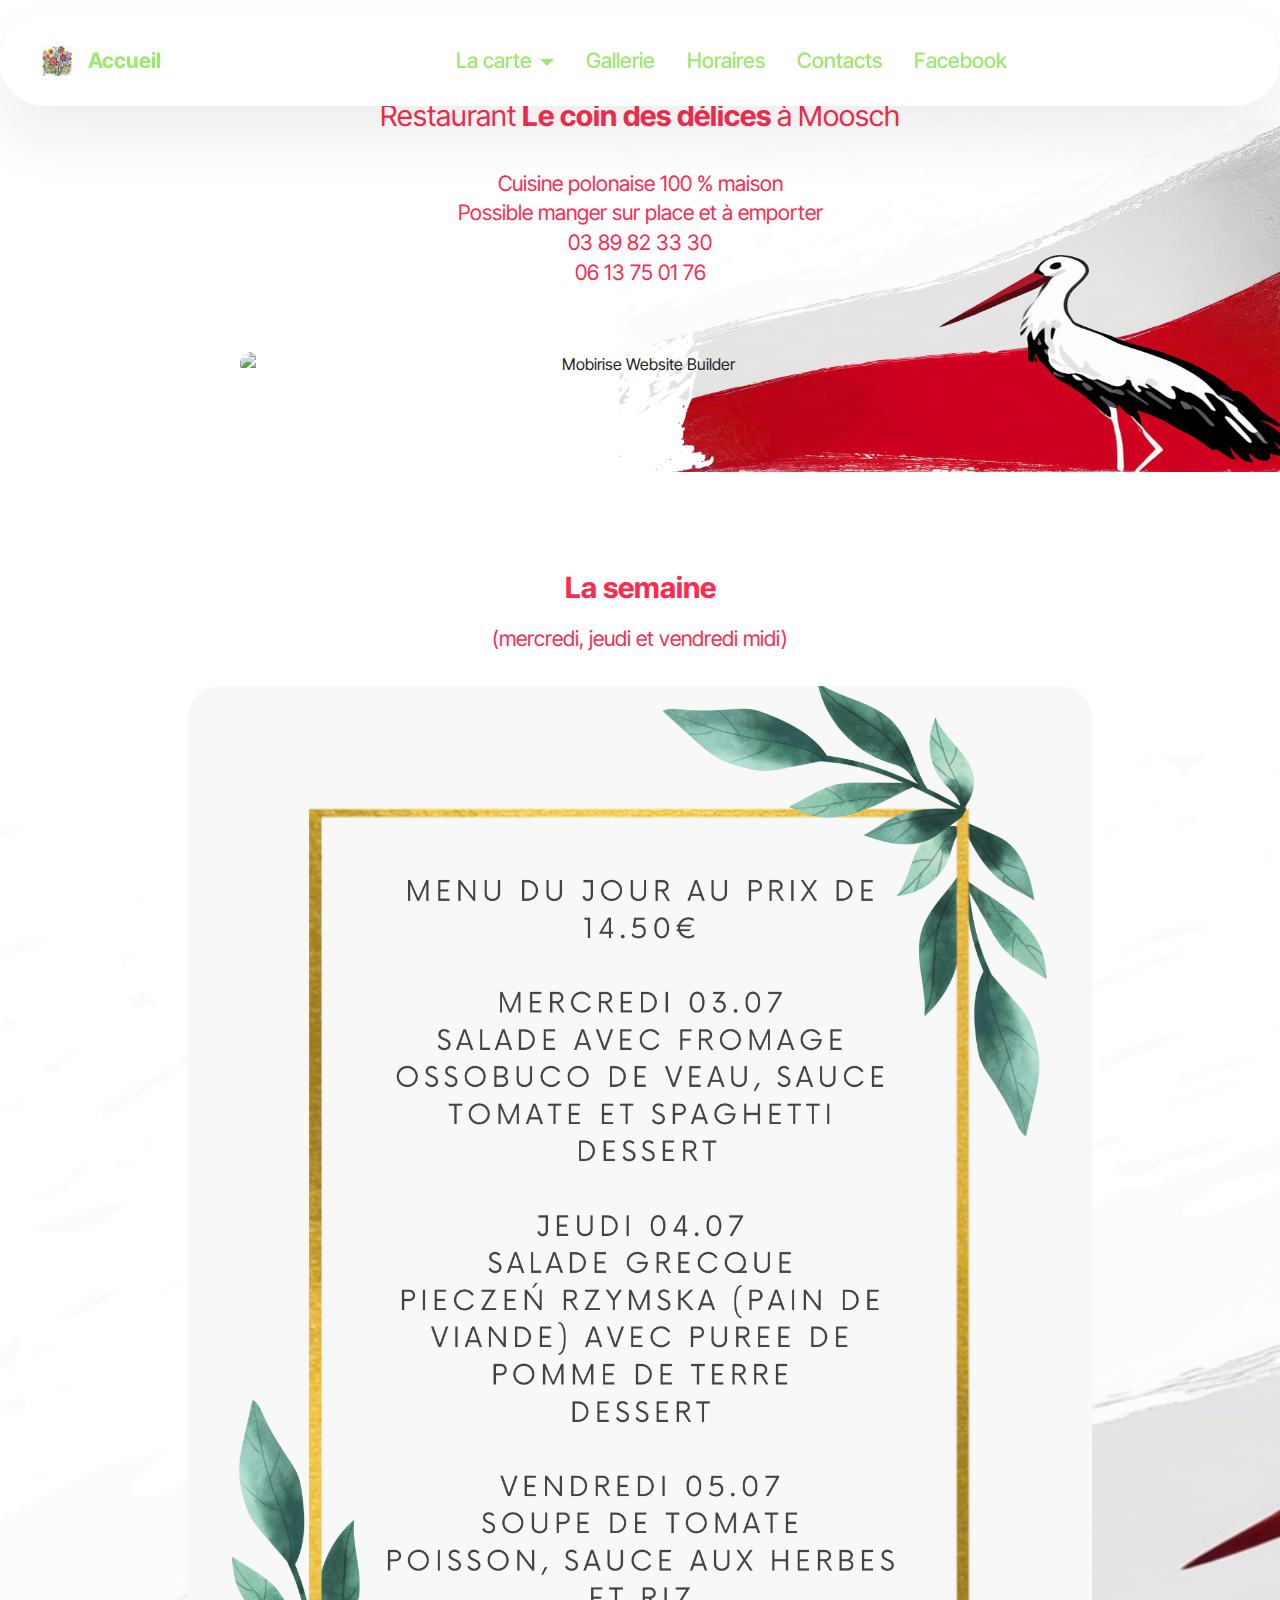
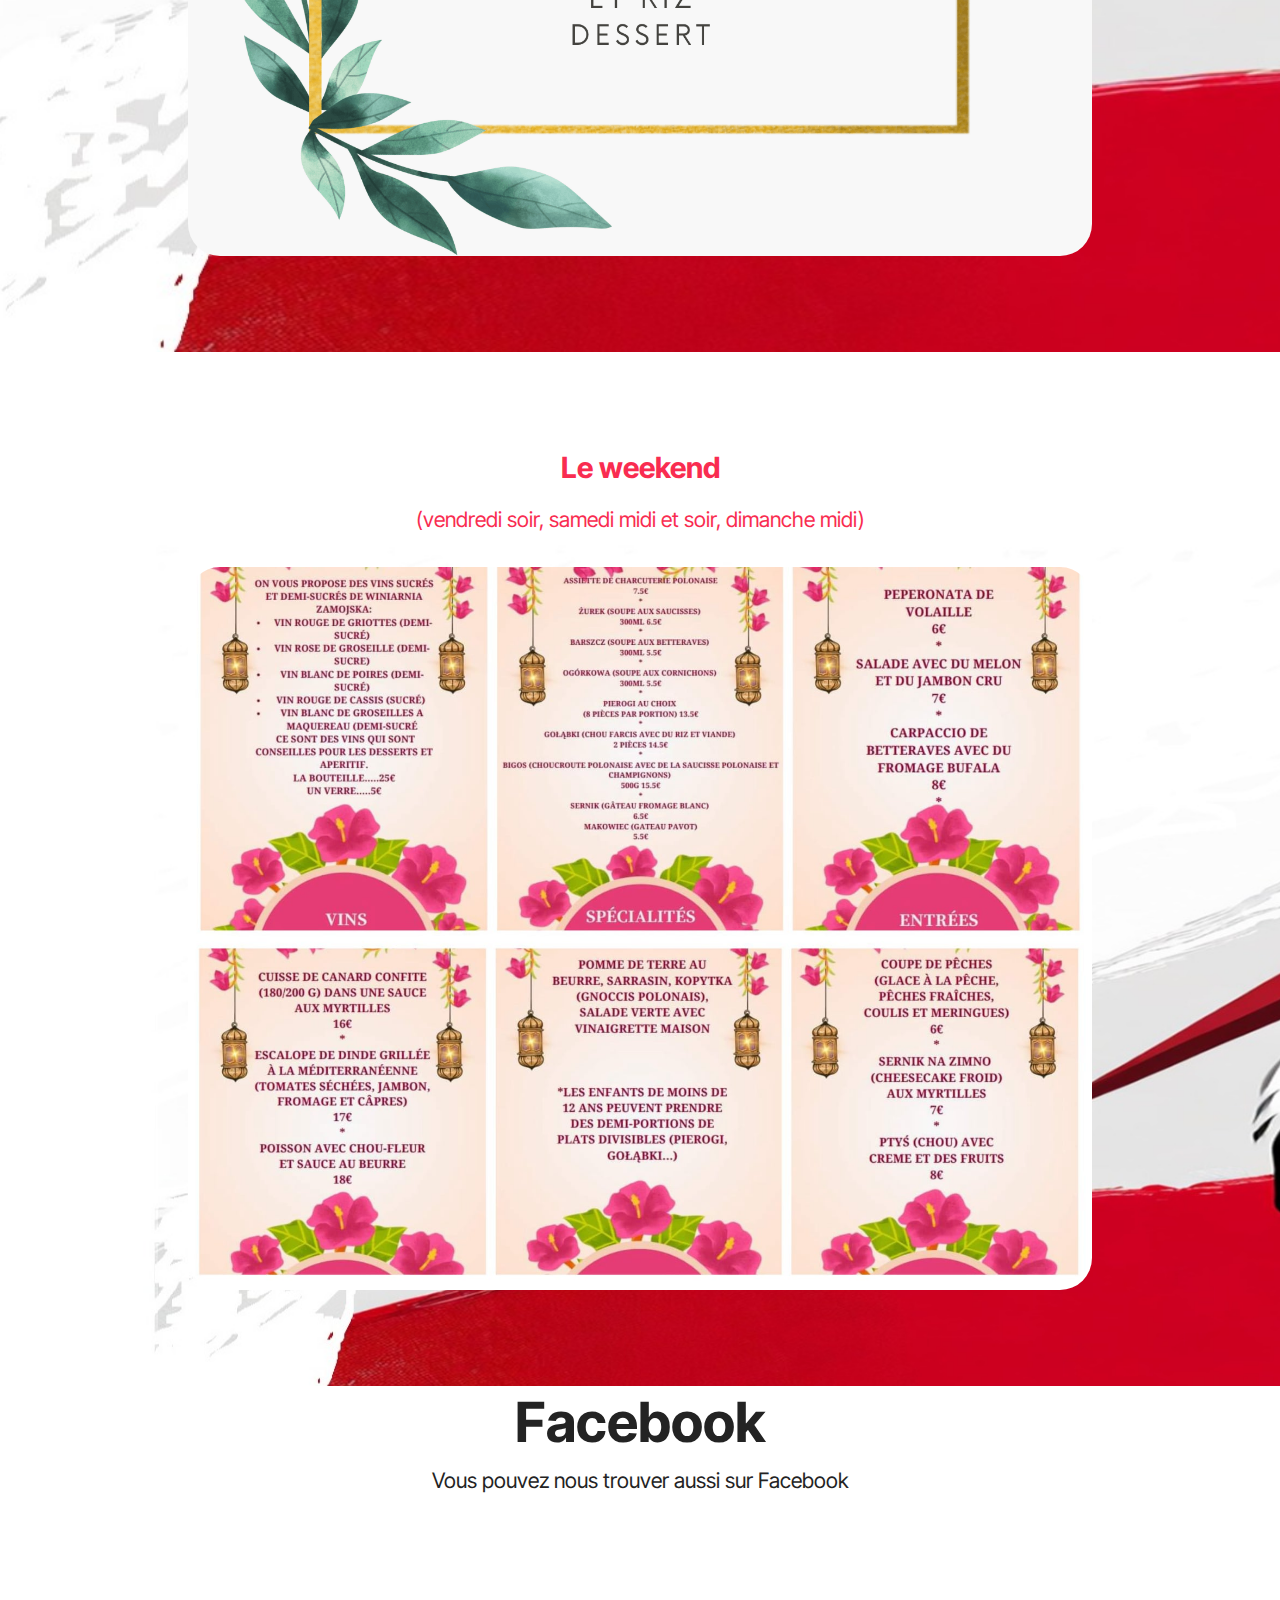
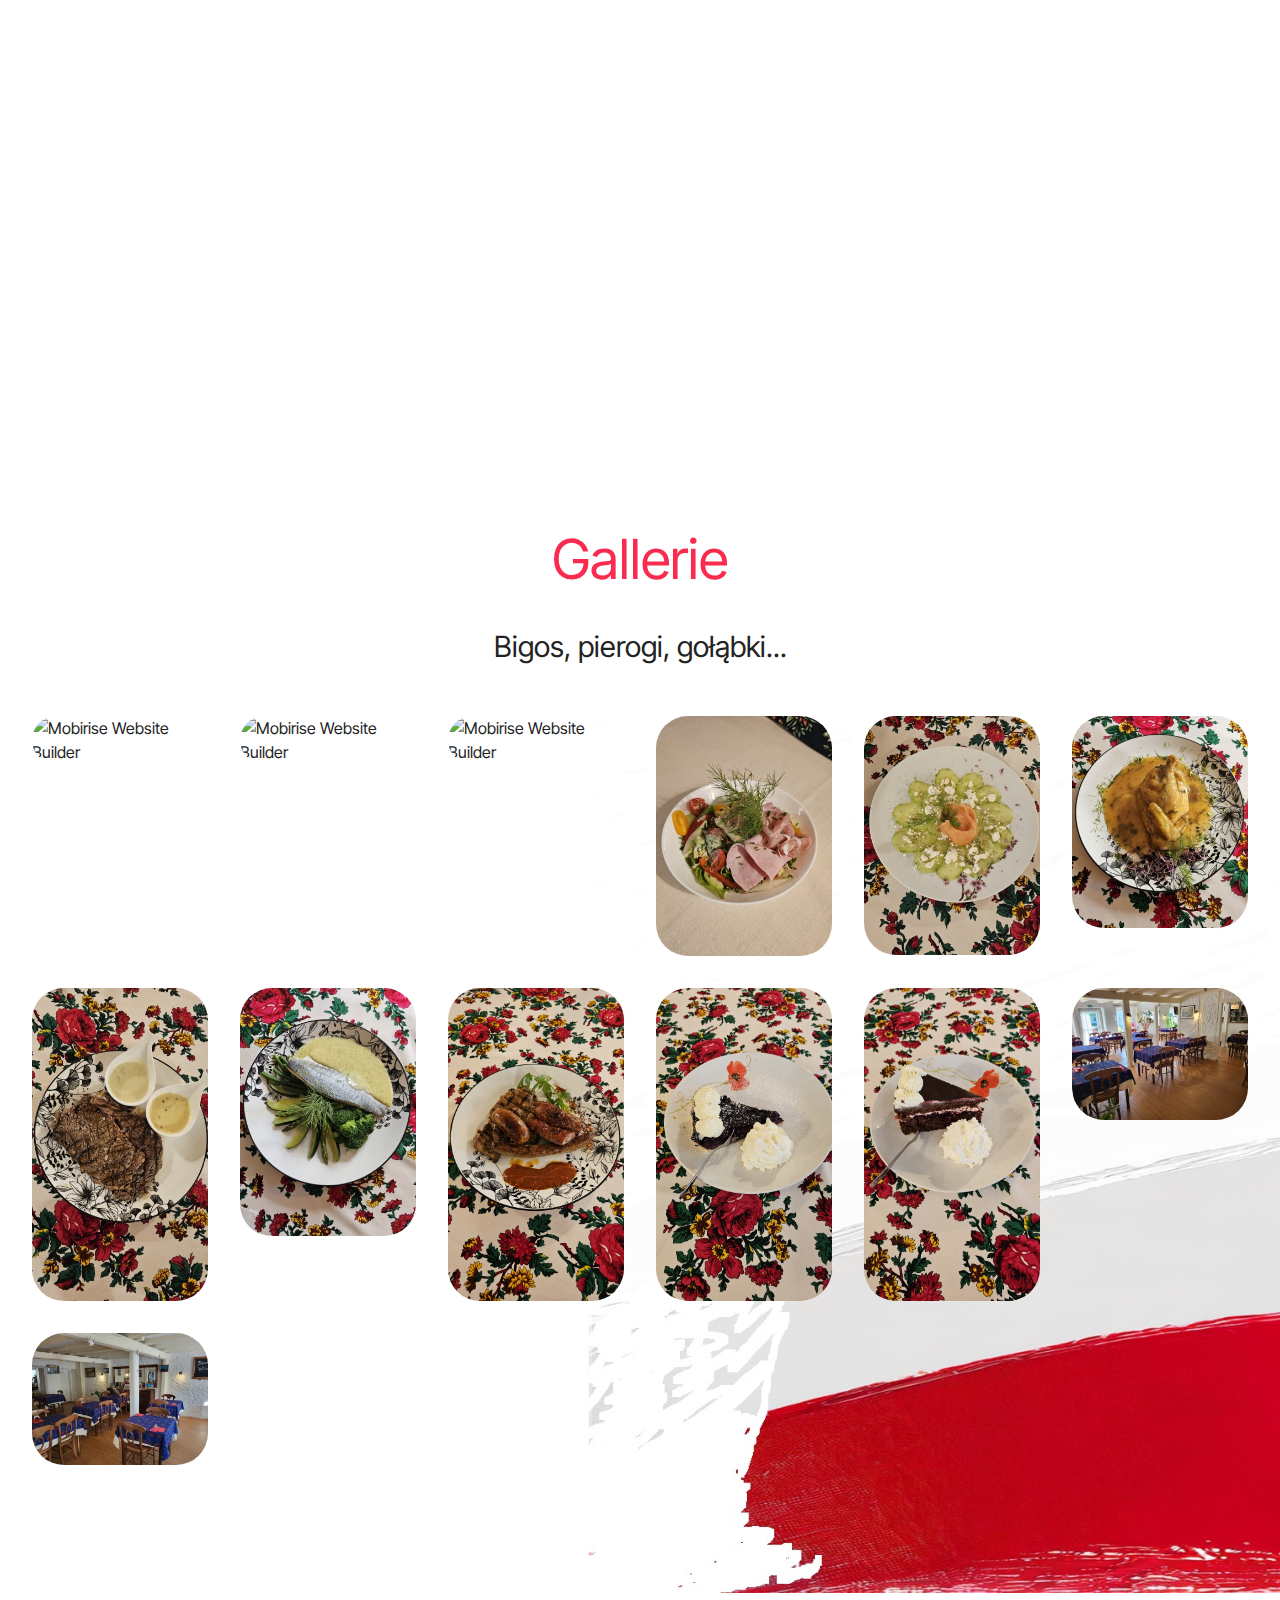
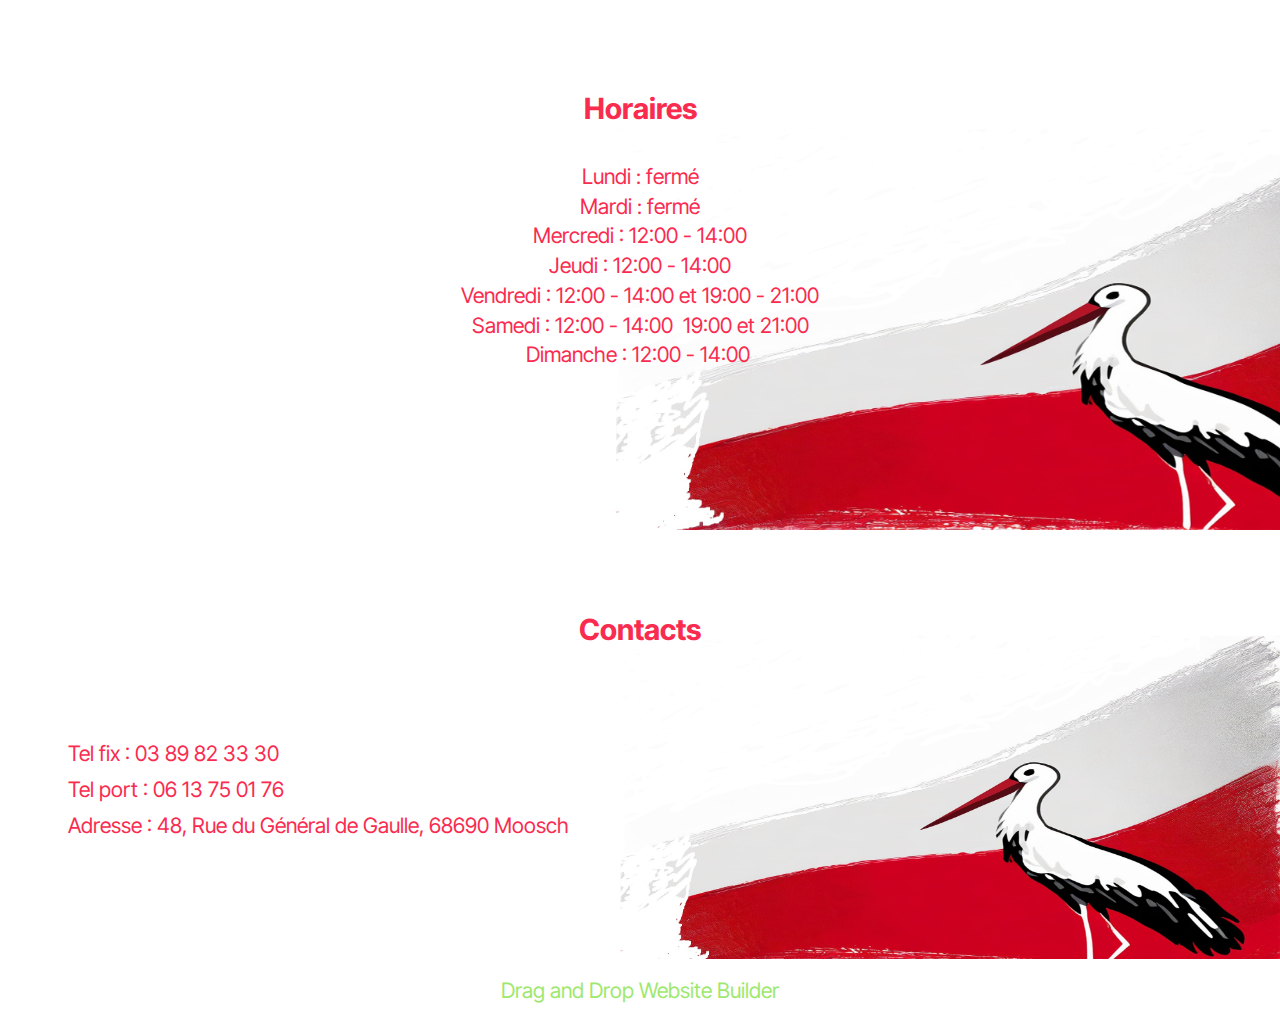
==== index.html @ e41f9bc5 "Add files via upload" ====
<!DOCTYPE html>
<html  >
<head>
  <!-- Site made with Mobirise Website Builder v5.9.17, https://mobirise.com -->
  <meta charset="UTF-8">
  <meta http-equiv="X-UA-Compatible" content="IE=edge">
  <meta name="generator" content="Mobirise v5.9.17, mobirise.com">
  <meta name="viewport" content="width=device-width, initial-scale=1, minimum-scale=1">
  <link rel="shortcut icon" href="assets/images/firefly-folkowe-kwiaty-polska-59299.jpg" type="image/x-icon">
  <meta name="description" content="">
  
  
  <title>Home</title>
  <link rel="stylesheet" href="assets/web/assets/mobirise-icons2/mobirise2.css">
  <link rel="stylesheet" href="assets/bootstrap/css/bootstrap.min.css">
  <link rel="stylesheet" href="assets/bootstrap/css/bootstrap-grid.min.css">
  <link rel="stylesheet" href="assets/bootstrap/css/bootstrap-reboot.min.css">
  <link rel="stylesheet" href="assets/dropdown/css/style.css">
  <link rel="stylesheet" href="assets/theme/css/style.css">
  <link rel="preload" href="https://fonts.googleapis.com/css?family=Inter+Tight:100,200,300,400,500,600,700,800,900,100i,200i,300i,400i,500i,600i,700i,800i,900i&display=swap" as="style" onload="this.onload=null;this.rel='stylesheet'">
  <noscript><link rel="stylesheet" href="https://fonts.googleapis.com/css?family=Inter+Tight:100,200,300,400,500,600,700,800,900,100i,200i,300i,400i,500i,600i,700i,800i,900i&display=swap"></noscript>
  <link rel="preload" as="style" href="assets/mobirise/css/mbr-additional.css?v=QGVql4"><link rel="stylesheet" href="assets/mobirise/css/mbr-additional.css?v=QGVql4" type="text/css">

  
  
  
</head>
<body>
  
  <section data-bs-version="5.1" class="menu menu1 cid-u8wt0mAq8K" once="menu" id="menu01-6">
	

	<nav class="navbar navbar-dropdown navbar-fixed-top navbar-expand-lg">
		<div class="container">
			<div class="navbar-brand">
				<span class="navbar-logo">
					<a href="index.html">
						<img src="assets/images/firefly-folkowe-kwiaty-polska-59299.jpg" alt="" style="height: 1.9rem;">
					</a>
				</span>
				<span class="navbar-caption-wrap"><a class="navbar-caption text-primary display-4" href="index.html">Accueil</a></span>
			</div>
			<button class="navbar-toggler" type="button" data-toggle="collapse" data-bs-toggle="collapse" data-target="#navbarSupportedContent" data-bs-target="#navbarSupportedContent" aria-controls="navbarNavAltMarkup" aria-expanded="false" aria-label="Toggle navigation">
				<div class="hamburger">
					<span></span>
					<span></span>
					<span></span>
					<span></span>
				</div>
			</button>
			<div class="collapse navbar-collapse" id="navbarSupportedContent">
				<ul class="navbar-nav nav-dropdown nav-right" data-app-modern-menu="true"><li class="nav-item dropdown">
						<a class="nav-link link dropdown-toggle text-primary display-4" href="https://mobiri.se" data-toggle="dropdown-submenu" data-bs-toggle="dropdown" data-bs-auto-close="outside" aria-expanded="false">La carte</a><div class="dropdown-menu" aria-labelledby="dropdown-597"><a class="dropdown-item text-primary display-4" href="index.html#image03-9">La semaine</a><a class="show dropdown-item text-primary display-4" href="index.html#image03-a">Le weekend</a></div>
					</li>
					<li class="nav-item"><a class="nav-link link text-primary display-4" href="index.html#gallery03-b">Gallerie</a></li><li class="nav-item">
						<a class="nav-link link text-primary display-4" href="index.html#header13-c" aria-expanded="false">Horaires</a>
					</li>
					<li class="nav-item">
						<a class="nav-link link text-primary display-4" href="index.html#contacts02-d">Contacts</a>
					</li><li class="nav-item"><a class="nav-link link text-primary display-4" href="index.html#facebook-page-e">Facebook</a></li></ul>
				
				
			</div>
		</div>
	</nav>
</section>

<section data-bs-version="5.1" class="header13 cid-u8wtG1YhAy" id="header13-8">
  

  
  

  <div class="align-center container">
    <div class="row justify-content-center">
      <div class="col-md-12 mb-5 content-head">
        <h1 class="mbr-section-title mbr-fonts-style display-5">Restaurant<strong> Le coin des délices </strong>à<strong> </strong>Moosch</h1>
        <p class="mbr-text mbr-fonts-style mt-4 display-7">Cuisine polonaise 100 % maison<br>Possible manger sur place et à emporter<br>03 89 82 33 30<br>06 13 75 01 76</p>
        
      </div>
    </div>

    <div class="row justify-content-center">
      <div class="col-12 col-md-8">
        <img src="assets/images/pierogi-1020x1020.jpg" alt="Mobirise Website Builder" title="">
      </div>
    </div>
  </div>
</section>

<section data-bs-version="5.1" class="image3 cid-u8wxrJpan1" id="image03-9">
  

  
  

  <div class="container">
    <div class="row justify-content-center">
      <div class="col-12 col-lg-9">
        <h4 class="mbr-description mbr-fonts-style mb-3 align-center display-5">
          <strong>La semaine</strong></h4>
        <p class="mbr-description mbr-fonts-style mb-4 align-center display-7">(mercredi, jeudi et vendredi midi)</p>
        <div class="image-wrapper">
          <img class="w-100" src="assets/images/zielone-i-zote-pole-obramowanie-geometryczne-kwieciste-lub-menu-20240702-193457-1545x2000.png" alt="Mobirise Website Builder">
        </div>
      </div>
    </div>
  </div>
</section>

<section data-bs-version="5.1" class="image3 cid-u8wykED8QZ" id="image03-a">
  

  
  

  <div class="container">
    <div class="row justify-content-center">
      <div class="col-12 col-lg-9">
        <h4 class="mbr-description mbr-fonts-style mb-3 align-center display-5"><strong>Le weekend</strong></h4>
        <p class="mbr-description mbr-fonts-style mb-4 align-center display-7">(vendredi soir, samedi midi et soir, dimanche midi)</p>
        <div class="image-wrapper">
          <img class="w-100" src="assets/images/projekt-bez-nazwy-20240703-230833-1663x1330.jpg" alt="Mobirise Website Builder">
        </div>
      </div>
    </div>
  </div>
</section>

<section class="facebook-page cid-uaeqdLs3RY" id="facebook-page-e">
    
    <div class="container">
        <div class="mbr-section-head">
            <h4 class="mbr-section-title mbr-fonts-style align-center mb-0 display-2"><strong>Facebook</strong></h4>
            
            <p class="mbr-text mbr-fonts-style align-center mb-0 mt-2 display-4">Vous pouvez nous trouver aussi sur Facebook</p>
        </div>
        <div class="row justify-content-center mt-4">
            <iframe width="340" height="500" style="border:none;overflow:hidden" scrolling="no" frameborder="0" allowtransparency="true" allow="encrypted-media" src="https://www.facebook.com/plugins/page.php?href=https://www.facebook.com/LeCoinDesDelicesMsch&amp;tabs=timeline,events,messages&amp;width=500&amp;height=470&amp;small_header=true&amp;adapt_container_width=true&amp;hide_cover=false&amp;hide_cta=true&amp;appId=2773163886047820"></iframe>
        </div>
    </div>
</section>

<section data-bs-version="5.1" class="gallery3 cid-u8wzvmhdwU" id="gallery03-b">
    
    
    <div class="container-fluid">
      <div class="row justify-content-center">
        <div class="col-12 content-head">
          <div class="mbr-section-head mb-5">
            <h4 class="mbr-section-title mbr-fonts-style align-center mb-0 display-2">Gallerie</h4>
            <h5 class="mbr-section-subtitle mbr-fonts-style align-center mb-0 mt-4 display-5">
              Bigos, pierogi, gołąbki...</h5>
          </div>
        </div>
      </div>
      <div class="row">
        <div class="item features-image col-12 col-md-6 col-lg-2 active">
          <div class="item-wrapper">
            <div class="item-img">
              <img src="assets/images/2022-12-10-319x426.jpg" alt="Mobirise Website Builder" title="" data-slide-to="0" data-bs-slide-to="0">
            </div>
            
          </div>
        </div>
        <div class="item features-image col-12 col-md-6 col-lg-2">
          <div class="item-wrapper">
            <div class="item-img">
              <img src="assets/images/2023-04-30-765x1020.jpg" alt="Mobirise Website Builder" title="" data-slide-to="1" data-bs-slide-to="1">
            </div>
            
          </div>
        </div><div class="item features-image col-12 col-md-6 col-lg-2">
          <div class="item-wrapper">
            <div class="item-img">
              <img src="assets/images/pxl-20231116-111832404-768x1020.jpg" alt="Mobirise Website Builder" title="" data-slide-to="2" data-bs-slide-to="2">
            </div>
            
          </div>
        </div><div class="item features-image col-12 col-md-6 col-lg-2">
          <div class="item-wrapper">
            <div class="item-img">
              <img src="assets/images/20240602-122921-319x436.jpg" alt="Mobirise Website Builder" title="" data-slide-to="3" data-bs-slide-to="3">
            </div>
            
          </div>
        </div><div class="item features-image col-12 col-md-6 col-lg-2">
          <div class="item-wrapper">
            <div class="item-img">
              <img src="assets/images/20240601-201137-319x433.jpg" alt="Mobirise Website Builder" title="" data-slide-to="4" data-bs-slide-to="4">
            </div>
            
          </div>
        </div><div class="item features-image col-12 col-md-6 col-lg-2">
          <div class="item-wrapper">
            <div class="item-img">
              <img src="assets/images/20240601-125553-319x384.jpg" alt="Mobirise Website Builder" title="" data-slide-to="5" data-bs-slide-to="5">
            </div>
            
          </div>
        </div><div class="item features-image col-12 col-md-6 col-lg-2">
          <div class="item-wrapper">
            <div class="item-img">
              <img src="assets/images/20240531-205449-319x567.jpg" alt="Mobirise Website Builder" title="" data-slide-to="6" data-bs-slide-to="6">
            </div>
            
          </div>
        </div><div class="item features-image col-12 col-md-6 col-lg-2">
          <div class="item-wrapper">
            <div class="item-img">
              <img src="assets/images/20240601-125519-319x449.jpg" alt="Mobirise Website Builder" title="" data-slide-to="7" data-bs-slide-to="7">
            </div>
            
          </div>
        </div><div class="item features-image col-12 col-md-6 col-lg-2">
          <div class="item-wrapper">
            <div class="item-img">
              <img src="assets/images/20240531-194356-2252x4000.jpg" alt="Mobirise Website Builder" title="" data-slide-to="8" data-bs-slide-to="8">
            </div>
            
          </div>
        </div><div class="item features-image col-12 col-md-6 col-lg-2">
          <div class="item-wrapper">
            <div class="item-img">
              <img src="assets/images/20240601-132233-2252x4000.jpg" alt="Mobirise Website Builder" title="" data-slide-to="9" data-bs-slide-to="9">
            </div>
            
          </div>
        </div><div class="item features-image col-12 col-md-6 col-lg-2">
          <div class="item-wrapper">
            <div class="item-img">
              <img src="assets/images/20240601-131547-2252x4000.jpg" alt="Mobirise Website Builder" title="" data-slide-to="10" data-bs-slide-to="10">
            </div>
            
          </div>
        </div><div class="item features-image col-12 col-md-6 col-lg-2">
          <div class="item-wrapper">
            <div class="item-img">
              <img src="assets/images/20240511-190030-319x239.jpg" alt="Mobirise Website Builder" title="" data-slide-to="11" data-bs-slide-to="11">
            </div>
            
          </div>
        </div><div class="item features-image col-12 col-md-6 col-lg-2">
          <div class="item-wrapper">
            <div class="item-img">
              <img src="assets/images/20240511-190127-319x239.jpg" alt="Mobirise Website Builder" title="" data-slide-to="12" data-bs-slide-to="12">
            </div>
            
          </div>
        </div>
        
        
      </div>
    </div>
  </section>

<section data-bs-version="5.1" class="header13 cid-u8wAtaMiEg" id="header13-c">
  

  
  

  <div class="align-center container">
    <div class="row justify-content-center">
      <div class="col-md-12 mb-5 content-head">
        <h1 class="mbr-section-title mbr-fonts-style display-5"><strong>Horaires</strong></h1>
        <p class="mbr-text mbr-fonts-style mt-4 display-7">Lundi : fermé<br>Mardi : fermé<br>Mercredi : 12:00 - 14:00<br>Jeudi : 12:00 - 14:00<br>Vendredi : 12:00 - 14:00 et 19:00 - 21:00<br>Samedi : 12:00 - 14:00&nbsp; 19:00 et 21:00<br>Dimanche : 12:00 - 14:00&nbsp;</p>
        
      </div>
    </div>

    <div class="row justify-content-center">
      
    </div>
  </div>
</section>

<section data-bs-version="5.1" class="contacts02 map1 cid-u8wCRj0J3S" id="contacts02-d">

    

    
    <div class="container">
        <div class="row justify-content-center">
            <div class="col-12 content-head">
                <div class="mbr-section-head mb-5">
                    <h3 class="mbr-section-title mbr-fonts-style align-center mb-0 display-5">
                        <strong>Contacts</strong>
                    </h3>
                    
                </div>
            </div>
        </div>
        <div class="row justify-content-center">
            <div class="card col-12 col-md-12 col-lg-6">
                <div class="card-wrapper">
                    <div class="text-wrapper">
                        
                        <ul class="list mbr-fonts-style display-7">
                            <li class="mbr-text item-wrap">Tel fix : 03 89 82 33 30</li><li class="mbr-text item-wrap">Tel port : 06 13 75 01 76</li>
                            <li class="mbr-text item-wrap">Adresse : 48, Rue du Général de Gaulle, 68690 Moosch&nbsp;</li>
                        </ul>
                    </div>
                </div>
            </div>
            <div class="map-wrapper col-md-12 col-lg-6">
                <div class="google-map"><iframe frameborder="0" style="border:0" src="https://www.google.com/maps/embed/v1/place?key=AIzaSyAtXm0x23nRCgazjDV2Kl3GTHRP411ougQ&amp;q=48 Rue du Général de Gaulle, 68690 Moosch" allowfullscreen=""></iframe></div>
            </div>
        </div>
    </div>
</section><section class="display-7" style="padding: 0;align-items: center;justify-content: center;flex-wrap: wrap;    align-content: center;display: flex;position: relative;height: 4rem;"><a href="https://mobiri.se/3160225" style="flex: 1 1;height: 4rem;position: absolute;width: 100%;z-index: 1;"><img alt="" style="height: 4rem;" src="[data-uri]"></a><p style="margin: 0;text-align: center;" class="display-7">&#8204;</p><a style="z-index:1" href="https://mobirise.com/drag-drop-website-builder.html">Drag and Drop Website Builder</a></section><script src="assets/bootstrap/js/bootstrap.bundle.min.js"></script>  <script src="assets/smoothscroll/smooth-scroll.js"></script>  <script src="assets/ytplayer/index.js"></script>  <script src="assets/dropdown/js/navbar-dropdown.js"></script>  <script src="https://connect.facebook.net/en_US/sdk.js#xfbml=1&autoLogAppEvents=1&version=v8.0&appId=3122493341137768"></script>  <script src="assets/theme/js/script.js"></script>  
  
  
</body>
</html>
---- assets/web/assets/mobirise-icons2/mobirise2.css ----
@font-face {
  font-family: 'Moririse2';
  font-display: swap;
  src:  url('mobirise2.eot?f2bix4');
  src:  url('mobirise2.eot?f2bix4#iefix') format('embedded-opentype'),
    url('mobirise2.ttf?f2bix4') format('truetype'),
    url('mobirise2.woff?f2bix4') format('woff'),
    url('mobirise2.svg?f2bix4#mobirise2') format('svg');
  font-weight: normal;
  font-style: normal;
}

[class^="mobi-"], [class*=" mobi-"] {
  /* use !important to prevent issues with browser extensions that change fonts */
  font-family: 'Moririse2' !important;
  speak: none;
  font-style: normal;
  font-weight: normal;
  font-variant: normal;
  text-transform: none;
  line-height: 1;

  /* Better Font Rendering =========== */
  -webkit-font-smoothing: antialiased;
  -moz-osx-font-smoothing: grayscale;
}

.mobi-mbri-add-submenu:before {
  content: "\e900";
}
.mobi-mbri-alert:before {
  content: "\e901";
}
.mobi-mbri-align-center:before {
  content: "\e902";
}
.mobi-mbri-align-justify:before {
  content: "\e903";
}
.mobi-mbri-align-left:before {
  content: "\e904";
}
.mobi-mbri-align-right:before {
  content: "\e905";
}
.mobi-mbri-android:before {
  content: "\e906";
}
.mobi-mbri-apple:before {
  content: "\e907";
}
.mobi-mbri-arrow-down:before {
  content: "\e908";
}
.mobi-mbri-arrow-next:before {
  content: "\e909";
}
.mobi-mbri-arrow-prev:before {
  content: "\e90a";
}
.mobi-mbri-arrow-up:before {
  content: "\e90b";
}
.mobi-mbri-bold:before {
  content: "\e90c";
}
.mobi-mbri-bookmark:before {
  content: "\e90d";
}
.mobi-mbri-bootstrap:before {
  content: "\e90e";
}
.mobi-mbri-briefcase:before {
  content: "\e90f";
}
.mobi-mbri-browse:before {
  content: "\e910";
}
.mobi-mbri-bulleted-list:before {
  content: "\e911";
}
.mobi-mbri-calendar:before {
  content: "\e912";
}
.mobi-mbri-camera:before {
  content: "\e913";
}
.mobi-mbri-cart-add:before {
  content: "\e914";
}
.mobi-mbri-cart-full:before {
  content: "\e915";
}
.mobi-mbri-cash:before {
  content: "\e916";
}
.mobi-mbri-change-style:before {
  content: "\e917";
}
.mobi-mbri-chat:before {
  content: "\e918";
}
.mobi-mbri-clock:before {
  content: "\e919";
}
.mobi-mbri-close:before {
  content: "\e91a";
}
.mobi-mbri-cloud:before {
  content: "\e91b";
}
.mobi-mbri-code:before {
  content: "\e91c";
}
.mobi-mbri-contact-form:before {
  content: "\e91d";
}
.mobi-mbri-credit-card:before {
  content: "\e91e";
}
.mobi-mbri-cursor-click:before {
  content: "\e91f";
}
.mobi-mbri-cust-feedback:before {
  content: "\e920";
}
.mobi-mbri-database:before {
  content: "\e921";
}
.mobi-mbri-delivery:before {
  content: "\e922";
}
.mobi-mbri-desktop:before {
  content: "\e923";
}
.mobi-mbri-devices:before {
  content: "\e924";
}
.mobi-mbri-down:before {
  content: "\e925";
}
.mobi-mbri-download-2:before {
  content: "\e926";
}
.mobi-mbri-download:before {
  content: "\e927";
}
.mobi-mbri-drag-n-drop-2:before {
  content: "\e928";
}
.mobi-mbri-drag-n-drop:before {
  content: "\e929";
}
.mobi-mbri-edit-2:before {
  content: "\e92a";
}
.mobi-mbri-edit:before {
  content: "\e92b";
}
.mobi-mbri-error:before {
  content: "\e92c";
}
.mobi-mbri-extension:before {
  content: "\e92d";
}
.mobi-mbri-features:before {
  content: "\e92e";
}
.mobi-mbri-file:before {
  content: "\e92f";
}
.mobi-mbri-flag:before {
  content: "\e930";
}
.mobi-mbri-folder:before {
  content: "\e931";
}
.mobi-mbri-gift:before {
  content: "\e932";
}
.mobi-mbri-github:before {
  content: "\e933";
}
.mobi-mbri-globe-2:before {
  content: "\e934";
}
.mobi-mbri-globe:before {
  content: "\e935";
}
.mobi-mbri-growing-chart:before {
  content: "\e936";
}
.mobi-mbri-hearth:before {
  content: "\e937";
}
.mobi-mbri-help:before {
  content: "\e938";
}
.mobi-mbri-home:before {
  content: "\e939";
}
.mobi-mbri-hot-cup:before {
  content: "\e93a";
}
.mobi-mbri-idea:before {
  content: "\e93b";
}
.mobi-mbri-image-gallery:before {
  content: "\e93c";
}
.mobi-mbri-image-slider:before {
  content: "\e93d";
}
.mobi-mbri-info:before {
  content: "\e93e";
}
.mobi-mbri-italic:before {
  content: "\e93f";
}
.mobi-mbri-key:before {
  content: "\e940";
}
.mobi-mbri-laptop:before {
  content: "\e941";
}
.mobi-mbri-layers:before {
  content: "\e942";
}
.mobi-mbri-left-right:before {
  content: "\e943";
}
.mobi-mbri-left:before {
  content: "\e944";
}
.mobi-mbri-letter:before {
  content: "\e945";
}
.mobi-mbri-like:before {
  content: "\e946";
}
.mobi-mbri-link:before {
  content: "\e947";
}
.mobi-mbri-lock:before {
  content: "\e948";
}
.mobi-mbri-login:before {
  content: "\e949";
}
.mobi-mbri-logout:before {
  content: "\e94a";
}
.mobi-mbri-magic-stick:before {
  content: "\e94b";
}
.mobi-mbri-map-pin:before {
  content: "\e94c";
}
.mobi-mbri-menu:before {
  content: "\e94d";
}
.mobi-mbri-mobile-2:before {
  content: "\e94e";
}
.mobi-mbri-mobile-horizontal:before {
  content: "\e94f";
}
.mobi-mbri-mobile:before {
  content: "\e950";
}
.mobi-mbri-mobirise:before {
  content: "\e951";
}
.mobi-mbri-more-horizontal:before {
  content: "\e952";
}
.mobi-mbri-more-vertical:before {
  content: "\e953";
}
.mobi-mbri-music:before {
  content: "\e954";
}
.mobi-mbri-new-file:before {
  content: "\e955";
}
.mobi-mbri-numbered-list:before {
  content: "\e956";
}
.mobi-mbri-opened-folder:before {
  content: "\e957";
}
.mobi-mbri-pages:before {
  content: "\e958";
}
.mobi-mbri-paper-plane:before {
  content: "\e959";
}
.mobi-mbri-paperclip:before {
  content: "\e95a";
}
.mobi-mbri-phone:before {
  content: "\e95b";
}
.mobi-mbri-photo:before {
  content: "\e95c";
}
.mobi-mbri-photos:before {
  content: "\e95d";
}
.mobi-mbri-pin:before {
  content: "\e95e";
}
.mobi-mbri-play:before {
  content: "\e95f";
}
.mobi-mbri-plus:before {
  content: "\e960";
}
.mobi-mbri-preview:before {
  content: "\e961";
}
.mobi-mbri-print:before {
  content: "\e962";
}
.mobi-mbri-protect:before {
  content: "\e963";
}
.mobi-mbri-question:before {
  content: "\e964";
}
.mobi-mbri-quote-left:before {
  content: "\e965";
}
.mobi-mbri-quote-right:before {
  content: "\e966";
}
.mobi-mbri-redo:before {
  content: "\e967";
}
.mobi-mbri-refresh:before {
  content: "\e968";
}
.mobi-mbri-responsive-2:before {
  content: "\e969";
}
.mobi-mbri-responsive:before {
  content: "\e96a";
}
.mobi-mbri-right:before {
  content: "\e96b";
}
.mobi-mbri-rocket:before {
  content: "\e96c";
}
.mobi-mbri-sad-face:before {
  content: "\e96d";
}
.mobi-mbri-sale:before {
  content: "\e96e";
}
.mobi-mbri-save:before {
  content: "\e96f";
}
.mobi-mbri-search:before {
  content: "\e970";
}
.mobi-mbri-setting-2:before {
  content: "\e971";
}
.mobi-mbri-setting-3:before {
  content: "\e972";
}
.mobi-mbri-setting:before {
  content: "\e973";
}
.mobi-mbri-share:before {
  content: "\e974";
}
.mobi-mbri-shopping-bag:before {
  content: "\e975";
}
.mobi-mbri-shopping-basket:before {
  content: "\e976";
}
.mobi-mbri-shopping-cart:before {
  content: "\e977";
}
.mobi-mbri-sites:before {
  content: "\e978";
}
.mobi-mbri-smile-face:before {
  content: "\e979";
}
.mobi-mbri-speed:before {
  content: "\e97a";
}
.mobi-mbri-star:before {
  content: "\e97b";
}
.mobi-mbri-success:before {
  content: "\e97c";
}
.mobi-mbri-sun:before {
  content: "\e97d";
}
.mobi-mbri-sun2:before {
  content: "\e97e";
}
.mobi-mbri-tablet-vertical:before {
  content: "\e97f";
}
.mobi-mbri-tablet:before {
  content: "\e980";
}
.mobi-mbri-target:before {
  content: "\e981";
}
.mobi-mbri-timer:before {
  content: "\e982";
}
.mobi-mbri-to-ftp:before {
  content: "\e983";
}
.mobi-mbri-to-local-drive:before {
  content: "\e984";
}
.mobi-mbri-touch-swipe:before {
  content: "\e985";
}
.mobi-mbri-touch:before {
  content: "\e986";
}
.mobi-mbri-trash:before {
  content: "\e987";
}
.mobi-mbri-underline:before {
  content: "\e988";
}
.mobi-mbri-undo:before {
  content: "\e989";
}
.mobi-mbri-unlink:before {
  content: "\e98a";
}
.mobi-mbri-unlock:before {
  content: "\e98b";
}
.mobi-mbri-up-down:before {
  content: "\e98c";
}
.mobi-mbri-up:before {
  content: "\e98d";
}
.mobi-mbri-update:before {
  content: "\e98e";
}
.mobi-mbri-upload-2:before {
  content: "\e98f";
}
.mobi-mbri-upload:before {
  content: "\e990";
}
.mobi-mbri-user-2:before {
  content: "\e991";
}
.mobi-mbri-user:before {
  content: "\e992";
}
.mobi-mbri-users:before {
  content: "\e993";
}
.mobi-mbri-video-play:before {
  content: "\e994";
}
.mobi-mbri-video:before {
  content: "\e995";
}
.mobi-mbri-watch:before {
  content: "\e996";
}
.mobi-mbri-website-theme-2:before {
  content: "\e997";
}
.mobi-mbri-website-theme:before {
  content: "\e998";
}
.mobi-mbri-wifi:before {
  content: "\e999";
}
.mobi-mbri-windows:before {
  content: "\e99a";
}
.mobi-mbri-zoom-in:before {
  content: "\e99b";
}
.mobi-mbri-zoom-out:before {
  content: "\e99c";
}
---- assets/dropdown/css/style.css ----
.navbar-dropdown {
  left: 0;
  padding: 0;
  position: absolute;
  right: 0;
  top: 0;
  transition: all 0.45s ease;
  z-index: 1030;
  background: #282828; }
  .navbar-dropdown .navbar-logo {
    margin-right: 0.8rem;
    transition: margin 0.3s ease-in-out;
    vertical-align: middle; }
    .navbar-dropdown .navbar-logo img {
      height: 3.125rem;
      transition: all 0.3s ease-in-out; }
    .navbar-dropdown .navbar-logo.mbr-iconfont {
      font-size: 3.125rem;
      line-height: 3.125rem; }
  .navbar-dropdown .navbar-caption {
    font-weight: 700;
    white-space: normal;
    vertical-align: -4px;
    line-height: 3.125rem !important; }
    .navbar-dropdown .navbar-caption, .navbar-dropdown .navbar-caption:hover {
      color: inherit;
      text-decoration: none; }
  .navbar-dropdown .mbr-iconfont + .navbar-caption {
    vertical-align: -1px; }
  .navbar-dropdown.navbar-fixed-top {
    position: fixed; }
  .navbar-dropdown .navbar-brand span {
    vertical-align: -4px; }
  .navbar-dropdown.bg-color.transparent {
    background: none; }
  .navbar-dropdown.navbar-short .navbar-brand {
    padding: 0.625rem 0; }
    .navbar-dropdown.navbar-short .navbar-brand span {
      vertical-align: -1px; }
  .navbar-dropdown.navbar-short .navbar-caption {
    line-height: 2.375rem !important;
    vertical-align: -2px; }
  .navbar-dropdown.navbar-short .navbar-logo {
    margin-right: 0.5rem; }
    .navbar-dropdown.navbar-short .navbar-logo img {
      height: 2.375rem; }
    .navbar-dropdown.navbar-short .navbar-logo.mbr-iconfont {
      font-size: 2.375rem;
      line-height: 2.375rem; }
  .navbar-dropdown.navbar-short .mbr-table-cell {
    height: 3.625rem; }
  .navbar-dropdown .navbar-close {
    left: 0.6875rem;
    position: fixed;
    top: 0.75rem;
    z-index: 1000; }
  .navbar-dropdown .hamburger-icon {
    content: "";
    display: inline-block;
    vertical-align: middle;
    width: 16px;
    -webkit-box-shadow: 0 -6px 0 1px #282828,0 0 0 1px #282828,0 6px 0 1px #282828;
    -moz-box-shadow: 0 -6px 0 1px #282828,0 0 0 1px #282828,0 6px 0 1px #282828;
    box-shadow: 0 -6px 0 1px #282828,0 0 0 1px #282828,0 6px 0 1px #282828; }

.dropdown-menu .dropdown-toggle[data-toggle="dropdown-submenu"]::after {
  border-bottom: 0.35em solid transparent;
  border-left: 0.35em solid;
  border-right: 0;
  border-top: 0.35em solid transparent;
  margin-left: 0.3rem; }

.dropdown-menu .dropdown-item:focus {
  outline: 0; }

.nav-dropdown {
  font-size: 0.75rem;
  font-weight: 500;
  height: auto !important; }
  .nav-dropdown .nav-btn {
    padding-left: 1rem; }
  .nav-dropdown .link {
    margin: .667em 1.667em;
    font-weight: 500;
    padding: 0;
    transition: color .2s ease-in-out; }
    .nav-dropdown .link.dropdown-toggle {
      margin-right: 2.583em; }
      .nav-dropdown .link.dropdown-toggle::after {
        margin-left: .25rem;
        border-top: 0.35em solid;
        border-right: 0.35em solid transparent;
        border-left: 0.35em solid transparent;
        border-bottom: 0; }
      .nav-dropdown .link.dropdown-toggle[aria-expanded="true"] {
        margin: 0;
        padding: 0.667em 3.263em  0.667em 1.667em; }
  .nav-dropdown .link::after,
  .nav-dropdown .dropdown-item::after {
    color: inherit; }
  .nav-dropdown .btn {
    font-size: 0.75rem;
    font-weight: 700;
    letter-spacing: 0;
    margin-bottom: 0;
    padding-left: 1.25rem;
    padding-right: 1.25rem; }
  .nav-dropdown .dropdown-menu {
    border-radius: 0;
    border: 0;
    left: 0;
    margin: 0;
    padding-bottom: 1.25rem;
    padding-top: 1.25rem;
    position: relative; }
  .nav-dropdown .dropdown-submenu {
    margin-left: 0.125rem;
    top: 0; }
  .nav-dropdown .dropdown-item {
    font-weight: 500;
    line-height: 2;
    padding: 0.3846em 4.615em 0.3846em 1.5385em;
    position: relative;
    transition: color .2s ease-in-out, background-color .2s ease-in-out; }
    .nav-dropdown .dropdown-item::after {
      margin-top: -0.3077em;
      position: absolute;
      right: 1.1538em;
      top: 50%; }
    .nav-dropdown .dropdown-item:focus, .nav-dropdown .dropdown-item:hover {
      background: none; }

@media (max-width: 767px) {
  .nav-dropdown.navbar-toggleable-sm {
    bottom: 0;
    display: none;
    left: 0;
    overflow-x: hidden;
    position: fixed;
    top: 0;
    transform: translateX(-100%);
    -ms-transform: translateX(-100%);
    -webkit-transform: translateX(-100%);
    width: 18.75rem;
    z-index: 999; } }
.nav-dropdown.navbar-toggleable-xl {
  bottom: 0;
  display: none;
  left: 0;
  overflow-x: hidden;
  position: fixed;
  top: 0;
  transform: translateX(-100%);
  -ms-transform: translateX(-100%);
  -webkit-transform: translateX(-100%);
  width: 18.75rem;
  z-index: 999; }

.nav-dropdown-sm {
  display: block !important;
  overflow-x: hidden;
  overflow: auto;
  padding-top: 3.875rem; }
  .nav-dropdown-sm::after {
    content: "";
    display: block;
    height: 3rem;
    width: 100%; }
  .nav-dropdown-sm.collapse.in ~ .navbar-close {
    display: block !important; }
  .nav-dropdown-sm.collapsing, .nav-dropdown-sm.collapse.in {
    transform: translateX(0);
    -ms-transform: translateX(0);
    -webkit-transform: translateX(0);
    transition: all 0.25s ease-out;
    -webkit-transition: all 0.25s ease-out;
    background: #282828; }
  .nav-dropdown-sm.collapsing[aria-expanded="false"] {
    transform: translateX(-100%);
    -ms-transform: translateX(-100%);
    -webkit-transform: translateX(-100%); }
  .nav-dropdown-sm .nav-item {
    display: block;
    margin-left: 0 !important;
    padding-left: 0; }
  .nav-dropdown-sm .link,
  .nav-dropdown-sm .dropdown-item {
    border-top: 1px dotted rgba(255, 255, 255, 0.1);
    font-size: 0.8125rem;
    line-height: 1.6;
    margin: 0 !important;
    padding: 0.875rem 2.4rem 0.875rem 1.5625rem !important;
    position: relative;
    white-space: normal; }
    .nav-dropdown-sm .link:focus, .nav-dropdown-sm .link:hover,
    .nav-dropdown-sm .dropdown-item:focus,
    .nav-dropdown-sm .dropdown-item:hover {
      background: rgba(0, 0, 0, 0.2) !important;
      color: #c0a375; }
  .nav-dropdown-sm .nav-btn {
    position: relative;
    padding: 1.5625rem 1.5625rem 0 1.5625rem; }
    .nav-dropdown-sm .nav-btn::before {
      border-top: 1px dotted rgba(255, 255, 255, 0.1);
      content: "";
      left: 0;
      position: absolute;
      top: 0;
      width: 100%; }
    .nav-dropdown-sm .nav-btn + .nav-btn {
      padding-top: 0.625rem; }
      .nav-dropdown-sm .nav-btn + .nav-btn::before {
        display: none; }
  .nav-dropdown-sm .btn {
    padding: 0.625rem 0; }
  .nav-dropdown-sm .dropdown-toggle[data-toggle="dropdown-submenu"]::after {
    margin-left: .25rem;
    border-top: 0.35em solid;
    border-right: 0.35em solid transparent;
    border-left: 0.35em solid transparent;
    border-bottom: 0; }
  .nav-dropdown-sm .dropdown-toggle[data-toggle="dropdown-submenu"][aria-expanded="true"]::after {
    border-top: 0;
    border-right: 0.35em solid transparent;
    border-left: 0.35em solid transparent;
    border-bottom: 0.35em solid; }
  .nav-dropdown-sm .dropdown-menu {
    margin: 0;
    padding: 0;
    position: relative;
    top: 0;
    left: 0;
    width: 100%;
    border: 0;
    float: none;
    border-radius: 0;
    background: none; }
  .nav-dropdown-sm .dropdown-submenu {
    left: 100%;
    margin-left: 0.125rem;
    margin-top: -1.25rem;
    top: 0; }

.navbar-toggleable-sm .nav-dropdown .dropdown-menu {
  position: absolute; }

.navbar-toggleable-sm .nav-dropdown .dropdown-submenu {
  left: 100%;
  margin-left: 0.125rem;
  margin-top: -1.25rem;
  top: 0; }

.navbar-toggleable-sm.opened .nav-dropdown .dropdown-menu {
  position: relative; }

.navbar-toggleable-sm.opened .nav-dropdown .dropdown-submenu {
  left: 0;
  margin-left: 00rem;
  margin-top: 0rem;
  top: 0; }

.is-builder .nav-dropdown.collapsing {
  transition: none !important; }
---- assets/theme/css/style.css ----
@charset "UTF-8";
section {
  background-color: #ffffff;
}

body {
  font-style: normal;
  line-height: 1.5;
  font-weight: 400;
  color: #232323;
  position: relative;
}

button {
  background-color: transparent;
  border-color: transparent;
}

.embla__button,
.carousel-control {
  background-color: #edefea !important;
  opacity: 0.8 !important;
  color: #464845 !important;
  border-color: #edefea !important;
}

.carousel .close,
.modalWindow .close {
  background-color: #edefea !important;
  color: #464845 !important;
  border-color: #edefea !important;
  opacity: 0.8 !important;
}

.carousel .close:hover,
.modalWindow .close:hover {
  opacity: 1 !important;
}

.carousel-indicators li {
  background-color: #edefea !important;
  border: 2px solid #464845 !important;
}

.carousel-indicators li:hover,
.carousel-indicators li:active {
  opacity: 0.8 !important;
}

.embla__button:hover,
.carousel-control:hover {
  background-color: #edefea !important;
  opacity: 1 !important;
}

.modalWindow-video-container {
  height: 80%;
}

section,
.container,
.container-fluid {
  position: relative;
  word-wrap: break-word;
}

a.mbr-iconfont:hover {
  text-decoration: none;
}

.article .lead p,
.article .lead ul,
.article .lead ol,
.article .lead pre,
.article .lead blockquote {
  margin-bottom: 0;
}

a {
  font-style: normal;
  font-weight: 400;
  cursor: pointer;
}
a, a:hover {
  text-decoration: none;
}

.mbr-section-title {
  font-style: normal;
  line-height: 1.3;
}

.mbr-section-subtitle {
  line-height: 1.3;
}

.mbr-text {
  font-style: normal;
  line-height: 1.7;
}

h1,
h2,
h3,
h4,
h5,
h6,
.display-1,
.display-2,
.display-4,
.display-5,
.display-7,
span,
p,
a {
  line-height: 1;
  word-break: break-word;
  word-wrap: break-word;
  font-weight: 400;
}

b,
strong {
  font-weight: bold;
}

input:-webkit-autofill, input:-webkit-autofill:hover, input:-webkit-autofill:focus, input:-webkit-autofill:active {
  transition-delay: 9999s;
  -webkit-transition-property: background-color, color;
  transition-property: background-color, color;
}

textarea[type=hidden] {
  display: none;
}

section {
  background-position: 50% 50%;
  background-repeat: no-repeat;
  background-size: cover;
}
section .mbr-background-video,
section .mbr-background-video-preview {
  position: absolute;
  bottom: 0;
  left: 0;
  right: 0;
  top: 0;
}

.hidden {
  visibility: hidden;
}

.mbr-z-index20 {
  z-index: 20;
}

/*! Base colors */
.mbr-white {
  color: #ffffff;
}

.mbr-black {
  color: #111111;
}

.mbr-bg-white {
  background-color: #ffffff;
}

.mbr-bg-black {
  background-color: #000000;
}

/*! Text-aligns */
.align-left {
  text-align: left;
}

.align-center {
  text-align: center;
}

.align-right {
  text-align: right;
}

/*! Font-weight  */
.mbr-light {
  font-weight: 300;
}

.mbr-regular {
  font-weight: 400;
}

.mbr-semibold {
  font-weight: 500;
}

.mbr-bold {
  font-weight: 700;
}

/*! Media  */
.media-content {
  flex-basis: 100%;
}

.media-container-row {
  display: flex;
  flex-direction: row;
  flex-wrap: wrap;
  justify-content: center;
  align-content: center;
  align-items: start;
}
.media-container-row .media-size-item {
  width: 400px;
}

.media-container-column {
  display: flex;
  flex-direction: column;
  flex-wrap: wrap;
  justify-content: center;
  align-content: center;
  align-items: stretch;
}
.media-container-column > * {
  width: 100%;
}

@media (min-width: 992px) {
  .media-container-row {
    flex-wrap: nowrap;
  }
}
figure {
  margin-bottom: 0;
  overflow: hidden;
}

figure[mbr-media-size] {
  transition: width 0.1s;
}

img,
iframe {
  display: block;
  width: 100%;
}

.card {
  background-color: transparent;
  border: none;
}

.card-box {
  width: 100%;
}

.card-img {
  text-align: center;
  flex-shrink: 0;
  -webkit-flex-shrink: 0;
}

.media {
  max-width: 100%;
  margin: 0 auto;
}

.mbr-figure {
  align-self: center;
}

.media-container > div {
  max-width: 100%;
}

.mbr-figure img,
.card-img img {
  width: 100%;
}

@media (max-width: 991px) {
  .media-size-item {
    width: auto !important;
  }
  .media {
    width: auto;
  }
  .mbr-figure {
    width: 100% !important;
  }
}
/*! Buttons */
.mbr-section-btn {
  margin-left: -0.6rem;
  margin-right: -0.6rem;
  font-size: 0;
}

.btn {
  font-weight: 600;
  border-width: 1px;
  font-style: normal;
  margin: 0.6rem 0.6rem;
  white-space: normal;
  transition: all 0.2s ease-in-out;
  display: inline-flex;
  align-items: center;
  justify-content: center;
  word-break: break-word;
}

.btn-sm {
  font-weight: 600;
  letter-spacing: 0px;
  transition: all 0.3s ease-in-out;
}

.btn-md {
  font-weight: 600;
  letter-spacing: 0px;
  transition: all 0.3s ease-in-out;
}

.btn-lg {
  font-weight: 600;
  letter-spacing: 0px;
  transition: all 0.3s ease-in-out;
}

.btn-form {
  margin: 0;
}
.btn-form:hover {
  cursor: pointer;
}

nav .mbr-section-btn {
  margin-left: 0rem;
  margin-right: 0rem;
}

/*! Btn icon margin */
.btn .mbr-iconfont,
.btn.btn-sm .mbr-iconfont {
  order: 1;
  cursor: pointer;
  margin-left: 0.5rem;
  vertical-align: sub;
}

.btn.btn-md .mbr-iconfont,
.btn.btn-md .mbr-iconfont {
  margin-left: 0.8rem;
}

.mbr-regular {
  font-weight: 400;
}

.mbr-semibold {
  font-weight: 500;
}

.mbr-bold {
  font-weight: 700;
}

[type=submit] {
  -webkit-appearance: none;
}

/*! Full-screen */
.mbr-fullscreen .mbr-overlay {
  min-height: 100vh;
}

.mbr-fullscreen {
  display: flex;
  display: -moz-flex;
  display: -ms-flex;
  display: -o-flex;
  align-items: center;
  min-height: 100vh;
  padding-top: 3rem;
  padding-bottom: 3rem;
}

/*! Map */
.map {
  height: 25rem;
  position: relative;
}
.map iframe {
  width: 100%;
  height: 100%;
}

/*! Scroll to top arrow */
.mbr-arrow-up {
  bottom: 25px;
  right: 90px;
  position: fixed;
  text-align: right;
  z-index: 5000;
  color: #ffffff;
  font-size: 22px;
}

.mbr-arrow-up a {
  background: rgba(0, 0, 0, 0.2);
  border-radius: 50%;
  color: #fff;
  display: inline-block;
  height: 60px;
  width: 60px;
  border: 2px solid #fff;
  outline-style: none !important;
  position: relative;
  text-decoration: none;
  transition: all 0.3s ease-in-out;
  cursor: pointer;
  text-align: center;
}
.mbr-arrow-up a:hover {
  background-color: rgba(0, 0, 0, 0.4);
}
.mbr-arrow-up a i {
  line-height: 60px;
}

.mbr-arrow-up-icon {
  display: block;
  color: #fff;
}

.mbr-arrow-up-icon::before {
  content: "›";
  display: inline-block;
  font-family: serif;
  font-size: 22px;
  line-height: 1;
  font-style: normal;
  position: relative;
  top: 6px;
  left: -4px;
  transform: rotate(-90deg);
}

/*! Arrow Down */
.mbr-arrow {
  position: absolute;
  bottom: 45px;
  left: 50%;
  width: 60px;
  height: 60px;
  cursor: pointer;
  background-color: rgba(80, 80, 80, 0.5);
  border-radius: 50%;
  transform: translateX(-50%);
}
@media (max-width: 767px) {
  .mbr-arrow {
    display: none;
  }
}
.mbr-arrow > a {
  display: inline-block;
  text-decoration: none;
  outline-style: none;
  animation: arrowdown 1.7s ease-in-out infinite;
  color: #ffffff;
}
.mbr-arrow > a > i {
  position: absolute;
  top: -2px;
  left: 15px;
  font-size: 2rem;
}

#scrollToTop a i::before {
  content: "";
  position: absolute;
  display: block;
  border-bottom: 2.5px solid #fff;
  border-left: 2.5px solid #fff;
  width: 27.8%;
  height: 27.8%;
  left: 50%;
  top: 51%;
  transform: translateY(-30%) translateX(-50%) rotate(135deg);
}

@keyframes arrowdown {
  0% {
    transform: translateY(0px);
  }
  50% {
    transform: translateY(-5px);
  }
  100% {
    transform: translateY(0px);
  }
}
@media (max-width: 500px) {
  .mbr-arrow-up {
    left: 0;
    right: 0;
    text-align: center;
  }
}
/*Gradients animation*/
@keyframes gradient-animation {
  from {
    background-position: 0% 100%;
    animation-timing-function: ease-in-out;
  }
  to {
    background-position: 100% 0%;
    animation-timing-function: ease-in-out;
  }
}
.bg-gradient {
  background-size: 200% 200%;
  animation: gradient-animation 5s infinite alternate;
  -webkit-animation: gradient-animation 5s infinite alternate;
}

.menu .navbar-brand {
  display: -webkit-flex;
}
.menu .navbar-brand span {
  display: flex;
  display: -webkit-flex;
}
.menu .navbar-brand .navbar-caption-wrap {
  display: -webkit-flex;
}
.menu .navbar-brand .navbar-logo img {
  display: -webkit-flex;
  width: auto;
}
@media (min-width: 768px) and (max-width: 991px) {
  .menu .navbar-toggleable-sm .navbar-nav {
    display: -ms-flexbox;
  }
}
@media (max-width: 991px) {
  .menu .navbar-collapse {
    max-height: 93.5vh;
  }
  .menu .navbar-collapse.show {
    overflow: auto;
  }
}
@media (min-width: 992px) {
  .menu .navbar-nav.nav-dropdown {
    display: -webkit-flex;
  }
  .menu .navbar-toggleable-sm .navbar-collapse {
    display: -webkit-flex !important;
  }
  .menu .collapsed .navbar-collapse {
    max-height: 93.5vh;
  }
  .menu .collapsed .navbar-collapse.show {
    overflow: auto;
  }
}
@media (max-width: 767px) {
  .menu .navbar-collapse {
    max-height: 80vh;
  }
}

.nav-link .mbr-iconfont {
  margin-right: 0.5rem;
}

.navbar {
  display: -webkit-flex;
  -webkit-flex-wrap: wrap;
  -webkit-align-items: center;
  -webkit-justify-content: space-between;
}

.navbar-collapse {
  -webkit-flex-basis: 100%;
  -webkit-flex-grow: 1;
  -webkit-align-items: center;
}

.nav-dropdown .link {
  padding: 0.667em 1.667em !important;
  margin: 0 !important;
}

.nav {
  display: -webkit-flex;
  -webkit-flex-wrap: wrap;
}

.row {
  display: -webkit-flex;
  -webkit-flex-wrap: wrap;
}

.justify-content-center {
  -webkit-justify-content: center;
}

.form-inline {
  display: -webkit-flex;
}

.card-wrapper {
  -webkit-flex: 1;
}

.carousel-control {
  z-index: 10;
  display: -webkit-flex;
}

.carousel-controls {
  display: -webkit-flex;
}

.media {
  display: -webkit-flex;
}

.form-group:focus {
  outline: none;
}

.jq-selectbox__select {
  padding: 7px 0;
  position: relative;
}

.jq-selectbox__dropdown {
  overflow: hidden;
  border-radius: 10px;
  position: absolute;
  top: 100%;
  left: 0 !important;
  width: 100% !important;
}

.jq-selectbox__trigger-arrow {
  right: 0;
  transform: translateY(-50%);
}

.jq-selectbox li {
  padding: 1.07em 0.5em;
}

input[type=range] {
  padding-left: 0 !important;
  padding-right: 0 !important;
}

.modal-dialog,
.modal-content {
  height: 100%;
}

.modal-dialog .carousel-inner {
  height: calc(100vh - 1.75rem);
}
@media (max-width: 575px) {
  .modal-dialog .carousel-inner {
    height: calc(100vh - 1rem);
  }
}

.carousel-item {
  text-align: center;
}

.carousel-item img {
  margin: auto;
}

.navbar-toggler {
  align-self: flex-start;
  padding: 0.25rem 0.75rem;
  font-size: 1.25rem;
  line-height: 1;
  background: transparent;
  border: 1px solid transparent;
  border-radius: 0.25rem;
}

.navbar-toggler:focus,
.navbar-toggler:hover {
  text-decoration: none;
  box-shadow: none;
}

.navbar-toggler-icon {
  display: inline-block;
  width: 1.5em;
  height: 1.5em;
  vertical-align: middle;
  content: "";
  background: no-repeat center center;
  background-size: 100% 100%;
}

.navbar-toggler-left {
  position: absolute;
  left: 1rem;
}

.navbar-toggler-right {
  position: absolute;
  right: 1rem;
}

.card-img {
  width: auto;
}

.menu .navbar.collapsed:not(.beta-menu) {
  flex-direction: column;
}

.carousel-item.active,
.carousel-item-next,
.carousel-item-prev {
  display: flex;
}

.note-air-layout .dropup .dropdown-menu,
.note-air-layout .navbar-fixed-bottom .dropdown .dropdown-menu {
  bottom: initial !important;
}

html,
body {
  height: auto;
  min-height: 100vh;
}

.dropup .dropdown-toggle::after {
  display: none;
}

.form-asterisk {
  font-family: initial;
  position: absolute;
  top: -2px;
  font-weight: normal;
}

.form-control-label {
  position: relative;
  cursor: pointer;
  margin-bottom: 0.357em;
  padding: 0;
}

.alert {
  color: #ffffff;
  border-radius: 0;
  border: 0;
  font-size: 1.1rem;
  line-height: 1.5;
  margin-bottom: 1.875rem;
  padding: 1.25rem;
  position: relative;
  text-align: center;
}
.alert.alert-form::after {
  background-color: inherit;
  bottom: -7px;
  content: "";
  display: block;
  height: 14px;
  left: 50%;
  margin-left: -7px;
  position: absolute;
  transform: rotate(45deg);
  width: 14px;
}

.form-control {
  background-color: #ffffff;
  background-clip: border-box;
  color: #232323;
  line-height: 1rem !important;
  height: auto;
  padding: 1.2rem 2rem;
  transition: border-color 0.25s ease 0s;
  border: 1px solid transparent !important;
  border-radius: 4px;
  box-shadow: rgba(0, 0, 0, 0.07) 0px 1px 1px 0px, rgba(0, 0, 0, 0.07) 0px 1px 3px 0px, rgba(0, 0, 0, 0.03) 0px 0px 0px 1px;
}
.form-active .form-control:invalid {
  border-color: red;
}

.row > * {
  padding-right: 1rem;
  padding-left: 1rem;
}

form .row {
  margin-left: -0.6rem;
  margin-right: -0.6rem;
}
form .row [class*=col] {
  padding-left: 0.6rem;
  padding-right: 0.6rem;
}

form .mbr-section-btn {
  padding-left: 0.6rem;
  padding-right: 0.6rem;
}

form .form-check-input {
  margin-top: 0.5;
}

textarea.form-control {
  line-height: 1.5rem !important;
}

.form-group {
  margin-bottom: 1.2rem;
}

.form-control,
form .btn {
  min-height: 48px;
}

.gdpr-block label span.textGDPR input[name=gdpr] {
  top: 7px;
}

.form-control:focus {
  box-shadow: none;
}

:focus {
  outline: none;
}

.mbr-overlay {
  background-color: #000;
  bottom: 0;
  left: 0;
  opacity: 0.5;
  position: absolute;
  right: 0;
  top: 0;
  z-index: 0;
  pointer-events: none;
}

blockquote {
  font-style: italic;
  padding: 3rem;
  font-size: 1.09rem;
  position: relative;
  border-left: 3px solid;
}

ul,
ol,
pre,
blockquote {
  margin-bottom: 2.3125rem;
}

.mt-4 {
  margin-top: 2rem !important;
}

.mb-4 {
  margin-bottom: 2rem !important;
}

.container,
.container-fluid {
  padding-left: 16px;
  padding-right: 16px;
}

.row {
  margin-left: -16px;
  margin-right: -16px;
}
.row > [class*=col] {
  padding-left: 16px;
  padding-right: 16px;
}

@media (min-width: 992px) {
  .container-fluid {
    padding-left: 32px;
    padding-right: 32px;
  }
}
@media (max-width: 991px) {
  .mbr-container {
    padding-left: 16px;
    padding-right: 16px;
  }
}
.app-video-wrapper > img {
  opacity: 1;
}

.app-video-wrapper {
  background: transparent;
}

.item {
  position: relative;
}

.dropdown-menu .dropdown-menu {
  left: 100%;
}

.dropdown-item + .dropdown-menu {
  display: none;
}

.dropdown-item:hover + .dropdown-menu,
.dropdown-menu:hover {
  display: block;
}

@media (min-aspect-ratio: 16/9) {
  .mbr-video-foreground {
    height: 300% !important;
    top: -100% !important;
  }
}
@media (max-aspect-ratio: 16/9) {
  .mbr-video-foreground {
    width: 300% !important;
    left: -100% !important;
  }
}.engine {
	position: absolute;
	text-indent: -2400px;
	text-align: center;
	padding: 0;
	top: 0;
	left: -2400px;
}
---- assets/mobirise/css/mbr-additional.css ----
.btn {
  border-width: 2px;
}
img,
.card-wrap,
.card-wrapper,
.video-wrapper,
.mbr-figure iframe,
.google-map iframe,
.slide-content,
.plan,
.card,
.item-wrapper {
  border-radius: 2rem !important;
}
.video-wrapper {
  overflow: hidden;
}
body {
  font-family: Inter Tight;
}
.display-1 {
  font-family: 'Inter Tight', sans-serif;
  font-size: 5rem;
  line-height: 1;
}
.display-1 > .mbr-iconfont {
  font-size: 6.25rem;
}
.display-2 {
  font-family: 'Inter Tight', sans-serif;
  font-size: 4rem;
  line-height: 1;
}
.display-2 > .mbr-iconfont {
  font-size: 5rem;
}
.display-4 {
  font-family: 'Inter Tight', sans-serif;
  font-size: 1.4rem;
  line-height: 1.5;
}
.display-4 > .mbr-iconfont {
  font-size: 1.75rem;
}
.display-5 {
  font-family: 'Inter Tight', sans-serif;
  font-size: 2rem;
  line-height: 1.5;
}
.display-5 > .mbr-iconfont {
  font-size: 2.5rem;
}
.display-7 {
  font-family: 'Inter Tight', sans-serif;
  font-size: 1.4rem;
  line-height: 1.3;
}
.display-7 > .mbr-iconfont {
  font-size: 1.75rem;
}
/* ---- Fluid typography for mobile devices ---- */
/* 1.4 - font scale ratio ( bootstrap == 1.42857 ) */
/* 100vw - current viewport width */
/* (48 - 20)  48 == 48rem == 768px, 20 == 20rem == 320px(minimal supported viewport) */
/* 0.65 - min scale variable, may vary */
@media (max-width: 992px) {
  .display-1 {
    font-size: 4rem;
  }
}
@media (max-width: 768px) {
  .display-1 {
    font-size: 3.5rem;
    font-size: calc( 2.4rem + (5 - 2.4) * ((100vw - 20rem) / (48 - 20)));
    line-height: calc( 1.1 * (2.4rem + (5 - 2.4) * ((100vw - 20rem) / (48 - 20))));
  }
  .display-2 {
    font-size: 3.2rem;
    font-size: calc( 2.05rem + (4 - 2.05) * ((100vw - 20rem) / (48 - 20)));
    line-height: calc( 1.3 * (2.05rem + (4 - 2.05) * ((100vw - 20rem) / (48 - 20))));
  }
  .display-4 {
    font-size: 1.12rem;
    font-size: calc( 1.14rem + (1.4 - 1.14) * ((100vw - 20rem) / (48 - 20)));
    line-height: calc( 1.4 * (1.14rem + (1.4 - 1.14) * ((100vw - 20rem) / (48 - 20))));
  }
  .display-5 {
    font-size: 1.6rem;
    font-size: calc( 1.35rem + (2 - 1.35) * ((100vw - 20rem) / (48 - 20)));
    line-height: calc( 1.4 * (1.35rem + (2 - 1.35) * ((100vw - 20rem) / (48 - 20))));
  }
  .display-7 {
    font-size: 1.12rem;
    font-size: calc( 1.14rem + (1.4 - 1.14) * ((100vw - 20rem) / (48 - 20)));
    line-height: calc( 1.4 * (1.14rem + (1.4 - 1.14) * ((100vw - 20rem) / (48 - 20))));
  }
}
@media (min-width: 992px) and (max-width: 1400px) {
  .display-1 {
    font-size: 3.5rem;
    font-size: calc( 2.4rem + (5 - 2.4) * ((100vw - 62rem) / (87 - 62)));
    line-height: calc( 1.1 * (2.4rem + (5 - 2.4) * ((100vw - 62rem) / (87 - 62))));
  }
  .display-2 {
    font-size: 3.2rem;
    font-size: calc( 2.05rem + (4 - 2.05) * ((100vw - 62rem) / (87 - 62)));
    line-height: calc( 1.3 * (2.05rem + (4 - 2.05) * ((100vw - 62rem) / (87 - 62))));
  }
  .display-4 {
    font-size: 1.12rem;
    font-size: calc( 1.14rem + (1.4 - 1.14) * ((100vw - 62rem) / (87 - 62)));
    line-height: calc( 1.4 * (1.14rem + (1.4 - 1.14) * ((100vw - 62rem) / (87 - 62))));
  }
  .display-5 {
    font-size: 1.6rem;
    font-size: calc( 1.35rem + (2 - 1.35) * ((100vw - 62rem) / (87 - 62)));
    line-height: calc( 1.4 * (1.35rem + (2 - 1.35) * ((100vw - 62rem) / (87 - 62))));
  }
  .display-7 {
    font-size: 1.12rem;
    font-size: calc( 1.14rem + (1.4 - 1.14) * ((100vw - 62rem) / (87 - 62)));
    line-height: calc( 1.4 * (1.14rem + (1.4 - 1.14) * ((100vw - 62rem) / (87 - 62))));
  }
}
/* Buttons */
.btn {
  padding: 1.25rem 2rem;
  border-radius: 4px;
}
@media (max-width: 767px) {
  .btn {
    padding: 0.75rem 1.5rem;
  }
}
.btn-sm {
  padding: 0.6rem 1.2rem;
  border-radius: 4px;
}
.btn-md {
  padding: 0.6rem 1.2rem;
  border-radius: 4px;
}
.btn-lg {
  padding: 1.25rem 2rem;
  border-radius: 4px;
}
.bg-primary {
  background-color: #9fe870 !important;
}
.bg-success {
  background-color: #3a341c !important;
}
.bg-info {
  background-color: #320707 !important;
}
.bg-warning {
  background-color: #a0e2e1 !important;
}
.bg-danger {
  background-color: #ffea64 !important;
}
.btn-primary,
.btn-primary:active {
  background-color: #9fe870 !important;
  border-color: #9fe870 !important;
  color: #264d0c !important;
  box-shadow: none;
}
.btn-primary:hover,
.btn-primary:focus,
.btn-primary.focus,
.btn-primary.active {
  color: inherit;
  background-color: #bcef9c !important;
  border-color: #bcef9c !important;
  box-shadow: none;
}
.btn-primary.disabled,
.btn-primary:disabled {
  color: #264d0c !important;
  background-color: #bcef9c !important;
  border-color: #bcef9c !important;
}
.btn-secondary,
.btn-secondary:active {
  background-color: #ffd7ef !important;
  border-color: #ffd7ef !important;
  color: #d70081 !important;
  box-shadow: none;
}
.btn-secondary:hover,
.btn-secondary:focus,
.btn-secondary.focus,
.btn-secondary.active {
  color: inherit;
  background-color: #ffffff !important;
  border-color: #ffffff !important;
  box-shadow: none;
}
.btn-secondary.disabled,
.btn-secondary:disabled {
  color: #d70081 !important;
  background-color: #ffffff !important;
  border-color: #ffffff !important;
}
.btn-info,
.btn-info:active {
  background-color: #320707 !important;
  border-color: #320707 !important;
  color: #ffffff !important;
  box-shadow: none;
}
.btn-info:hover,
.btn-info:focus,
.btn-info.focus,
.btn-info.active {
  color: inherit;
  background-color: #5f0d0d !important;
  border-color: #5f0d0d !important;
  box-shadow: none;
}
.btn-info.disabled,
.btn-info:disabled {
  color: #ffffff !important;
  background-color: #5f0d0d !important;
  border-color: #5f0d0d !important;
}
.btn-success,
.btn-success:active {
  background-color: #3a341c !important;
  border-color: #3a341c !important;
  color: #ffffff !important;
  box-shadow: none;
}
.btn-success:hover,
.btn-success:focus,
.btn-success.focus,
.btn-success.active {
  color: inherit;
  background-color: #5c532d !important;
  border-color: #5c532d !important;
  box-shadow: none;
}
.btn-success.disabled,
.btn-success:disabled {
  color: #ffffff !important;
  background-color: #5c532d !important;
  border-color: #5c532d !important;
}
.btn-warning,
.btn-warning:active {
  background-color: #a0e2e1 !important;
  border-color: #a0e2e1 !important;
  color: #1f6463 !important;
  box-shadow: none;
}
.btn-warning:hover,
.btn-warning:focus,
.btn-warning.focus,
.btn-warning.active {
  color: inherit;
  background-color: #c7eeed !important;
  border-color: #c7eeed !important;
  box-shadow: none;
}
.btn-warning.disabled,
.btn-warning:disabled {
  color: #1f6463 !important;
  background-color: #c7eeed !important;
  border-color: #c7eeed !important;
}
.btn-danger,
.btn-danger:active {
  background-color: #ffea64 !important;
  border-color: #ffea64 !important;
  color: #645600 !important;
  box-shadow: none;
}
.btn-danger:hover,
.btn-danger:focus,
.btn-danger.focus,
.btn-danger.active {
  color: inherit;
  background-color: #fff197 !important;
  border-color: #fff197 !important;
  box-shadow: none;
}
.btn-danger.disabled,
.btn-danger:disabled {
  color: #645600 !important;
  background-color: #fff197 !important;
  border-color: #fff197 !important;
}
.btn-white,
.btn-white:active {
  background-color: #eff0ec !important;
  border-color: #eff0ec !important;
  color: #757b62 !important;
  box-shadow: none;
}
.btn-white:hover,
.btn-white:focus,
.btn-white.focus,
.btn-white.active {
  color: inherit;
  background-color: #ffffff !important;
  border-color: #ffffff !important;
  box-shadow: none;
}
.btn-white.disabled,
.btn-white:disabled {
  color: #757b62 !important;
  background-color: #ffffff !important;
  border-color: #ffffff !important;
}
.btn-black,
.btn-black:active {
  background-color: #232323 !important;
  border-color: #232323 !important;
  color: #ffffff !important;
  box-shadow: none;
}
.btn-black:hover,
.btn-black:focus,
.btn-black.focus,
.btn-black.active {
  color: inherit;
  background-color: #3d3d3d !important;
  border-color: #3d3d3d !important;
  box-shadow: none;
}
.btn-black.disabled,
.btn-black:disabled {
  color: #ffffff !important;
  background-color: #3d3d3d !important;
  border-color: #3d3d3d !important;
}
.btn-primary-outline,
.btn-primary-outline:active {
  background-color: transparent !important;
  border-color: #9fe870;
  color: #9fe870;
}
.btn-primary-outline:hover,
.btn-primary-outline:focus,
.btn-primary-outline.focus,
.btn-primary-outline.active {
  color: #6ddc25 !important;
  background-color: transparent !important;
  border-color: #6ddc25 !important;
  box-shadow: none !important;
}
.btn-primary-outline.disabled,
.btn-primary-outline:disabled {
  color: #264d0c !important;
  background-color: #9fe870 !important;
  border-color: #9fe870 !important;
}
.btn-secondary-outline,
.btn-secondary-outline:active {
  background-color: transparent !important;
  border-color: #ffd7ef;
  color: #ffd7ef;
}
.btn-secondary-outline:hover,
.btn-secondary-outline:focus,
.btn-secondary-outline.focus,
.btn-secondary-outline.active {
  color: #ff80cc !important;
  background-color: transparent !important;
  border-color: #ff80cc !important;
  box-shadow: none !important;
}
.btn-secondary-outline.disabled,
.btn-secondary-outline:disabled {
  color: #d70081 !important;
  background-color: #ffd7ef !important;
  border-color: #ffd7ef !important;
}
.btn-info-outline,
.btn-info-outline:active {
  background-color: transparent !important;
  border-color: #320707;
  color: #320707;
}
.btn-info-outline:hover,
.btn-info-outline:focus,
.btn-info-outline.focus,
.btn-info-outline.active {
  color: #000000 !important;
  background-color: transparent !important;
  border-color: #000000 !important;
  box-shadow: none !important;
}
.btn-info-outline.disabled,
.btn-info-outline:disabled {
  color: #ffffff !important;
  background-color: #320707 !important;
  border-color: #320707 !important;
}
.btn-success-outline,
.btn-success-outline:active {
  background-color: transparent !important;
  border-color: #3a341c;
  color: #3a341c;
}
.btn-success-outline:hover,
.btn-success-outline:focus,
.btn-success-outline.focus,
.btn-success-outline.active {
  color: #000000 !important;
  background-color: transparent !important;
  border-color: #000000 !important;
  box-shadow: none !important;
}
.btn-success-outline.disabled,
.btn-success-outline:disabled {
  color: #ffffff !important;
  background-color: #3a341c !important;
  border-color: #3a341c !important;
}
.btn-warning-outline,
.btn-warning-outline:active {
  background-color: transparent !important;
  border-color: #a0e2e1;
  color: #a0e2e1;
}
.btn-warning-outline:hover,
.btn-warning-outline:focus,
.btn-warning-outline.focus,
.btn-warning-outline.active {
  color: #5ececc !important;
  background-color: transparent !important;
  border-color: #5ececc !important;
  box-shadow: none !important;
}
.btn-warning-outline.disabled,
.btn-warning-outline:disabled {
  color: #1f6463 !important;
  background-color: #a0e2e1 !important;
  border-color: #a0e2e1 !important;
}
.btn-danger-outline,
.btn-danger-outline:active {
  background-color: transparent !important;
  border-color: #ffea64;
  color: #ffea64;
}
.btn-danger-outline:hover,
.btn-danger-outline:focus,
.btn-danger-outline.focus,
.btn-danger-outline.active {
  color: #ffde0d !important;
  background-color: transparent !important;
  border-color: #ffde0d !important;
  box-shadow: none !important;
}
.btn-danger-outline.disabled,
.btn-danger-outline:disabled {
  color: #645600 !important;
  background-color: #ffea64 !important;
  border-color: #ffea64 !important;
}
.btn-black-outline,
.btn-black-outline:active {
  background-color: transparent !important;
  border-color: #232323;
  color: #232323;
}
.btn-black-outline:hover,
.btn-black-outline:focus,
.btn-black-outline.focus,
.btn-black-outline.active {
  color: #000000 !important;
  background-color: transparent !important;
  border-color: #000000 !important;
  box-shadow: none !important;
}
.btn-black-outline.disabled,
.btn-black-outline:disabled {
  color: #ffffff !important;
  background-color: #232323 !important;
  border-color: #232323 !important;
}
.btn-white-outline,
.btn-white-outline:active {
  background-color: transparent !important;
  border-color: #fafafa;
  color: #fafafa;
}
.btn-white-outline:hover,
.btn-white-outline:focus,
.btn-white-outline.focus,
.btn-white-outline.active {
  color: #cfcfcf !important;
  background-color: transparent !important;
  border-color: #cfcfcf !important;
  box-shadow: none !important;
}
.btn-white-outline.disabled,
.btn-white-outline:disabled {
  color: #7a7a7a !important;
  background-color: #fafafa !important;
  border-color: #fafafa !important;
}
.text-primary {
  color: #9fe870 !important;
}
.text-secondary {
  color: #ffd7ef !important;
}
.text-success {
  color: #3a341c !important;
}
.text-info {
  color: #320707 !important;
}
.text-warning {
  color: #a0e2e1 !important;
}
.text-danger {
  color: #ffea64 !important;
}
.text-white {
  color: #fafafa !important;
}
.text-black {
  color: #232323 !important;
}
a.text-primary:hover,
a.text-primary:focus,
a.text-primary.active {
  color: #66d022 !important;
}
a.text-secondary:hover,
a.text-secondary:focus,
a.text-secondary.active {
  color: #ff71c6 !important;
}
a.text-success:hover,
a.text-success:focus,
a.text-success.active {
  color: #000000 !important;
}
a.text-info:hover,
a.text-info:focus,
a.text-info.active {
  color: #000000 !important;
}
a.text-warning:hover,
a.text-warning:focus,
a.text-warning.active {
  color: #52cac8 !important;
}
a.text-danger:hover,
a.text-danger:focus,
a.text-danger.active {
  color: #fddb00 !important;
}
a.text-white:hover,
a.text-white:focus,
a.text-white.active {
  color: #c7c7c7 !important;
}
a.text-black:hover,
a.text-black:focus,
a.text-black.active {
  color: #000000 !important;
}
a[class*="text-"]:not(.nav-link):not(.dropdown-item):not([role]):not(.navbar-caption) {
  position: relative;
  background-image: transparent;
  background-size: 10000px 2px;
  background-repeat: no-repeat;
  background-position: 0px 1.2em;
  background-position: -10000px 1.2em;
}
a[class*="text-"]:not(.nav-link):not(.dropdown-item):not([role]):not(.navbar-caption):hover {
  transition: background-position 2s ease-in-out;
  background-image: linear-gradient(currentColor 50%, currentColor 50%);
  background-position: 0px 1.2em;
}
.nav-tabs .nav-link.active {
  color: #9fe870;
}
.nav-tabs .nav-link:not(.active) {
  color: #232323;
}
.alert-success {
  background-color: #70c770;
}
.alert-info {
  background-color: #320707;
}
.alert-warning {
  background-color: #a0e2e1;
}
.alert-danger {
  background-color: #ffea64;
}
.mbr-section-btn .btn:not(.btn-form) {
  border-radius: 100px;
}
.mbr-gallery-filter li a {
  border-radius: 100px !important;
}
.mbr-gallery-filter li.active .btn {
  background-color: #9fe870;
  border-color: #9fe870;
  color: #306310;
}
.mbr-gallery-filter li.active .btn:focus {
  box-shadow: none;
}
.nav-tabs .nav-link {
  border-radius: 100px !important;
}
a,
a:hover {
  color: #9fe870;
}
.mbr-plan-header.bg-primary .mbr-plan-subtitle,
.mbr-plan-header.bg-primary .mbr-plan-price-desc {
  color: #ffffff;
}
.mbr-plan-header.bg-success .mbr-plan-subtitle,
.mbr-plan-header.bg-success .mbr-plan-price-desc {
  color: #c0b27c;
}
.mbr-plan-header.bg-info .mbr-plan-subtitle,
.mbr-plan-header.bg-info .mbr-plan-price-desc {
  color: #f3abab;
}
.mbr-plan-header.bg-warning .mbr-plan-subtitle,
.mbr-plan-header.bg-warning .mbr-plan-price-desc {
  color: #ffffff;
}
.mbr-plan-header.bg-danger .mbr-plan-subtitle,
.mbr-plan-header.bg-danger .mbr-plan-price-desc {
  color: #ffffff;
}
/* Scroll to top button*/
.scrollToTop_wraper {
  display: none;
}
.form-control {
  font-family: 'Inter Tight', sans-serif;
  font-size: 1.4rem;
  line-height: 1.3;
  font-weight: 400;
  border-radius: 40px !important;
}
.form-control > .mbr-iconfont {
  font-size: 1.75rem;
}
.form-control:hover,
.form-control:focus {
  box-shadow: rgba(0, 0, 0, 0.07) 0px 1px 1px 0px, rgba(0, 0, 0, 0.07) 0px 1px 3px 0px, rgba(0, 0, 0, 0.03) 0px 0px 0px 1px;
  border-color: #9fe870 !important;
}
.form-control:-webkit-input-placeholder {
  font-family: 'Inter Tight', sans-serif;
  font-size: 1.4rem;
  line-height: 1.3;
  font-weight: 400;
}
.form-control:-webkit-input-placeholder > .mbr-iconfont {
  font-size: 1.75rem;
}
blockquote {
  border-color: #9fe870;
}
/* Forms */
.mbr-form .input-group-btn .btn {
  border-radius: 100px !important;
}
.mbr-form .input-group-btn .btn:hover {
  box-shadow: 0 10px 40px 0 rgba(0, 0, 0, 0.2);
}
.mbr-form .input-group-btn button[type="submit"] {
  border-radius: 100px !important;
  padding: 1rem 3rem;
}
.mbr-form .input-group-btn button[type="submit"]:hover {
  box-shadow: 0 10px 40px 0 rgba(0, 0, 0, 0.2);
}
.jq-selectbox li:hover,
.jq-selectbox li.selected {
  background-color: #9fe870;
  color: #000000;
}
.jq-number__spin {
  transition: 0.25s ease;
}
.jq-number__spin:hover {
  border-color: #9fe870;
}
.jq-selectbox .jq-selectbox__trigger-arrow,
.jq-number__spin.minus:after,
.jq-number__spin.plus:after {
  transition: 0.4s;
  border-top-color: #232323;
  border-bottom-color: #232323;
}
.jq-selectbox:hover .jq-selectbox__trigger-arrow,
.jq-number__spin.minus:hover:after,
.jq-number__spin.plus:hover:after {
  border-top-color: #9fe870;
  border-bottom-color: #9fe870;
}
.xdsoft_datetimepicker .xdsoft_calendar td.xdsoft_default,
.xdsoft_datetimepicker .xdsoft_calendar td.xdsoft_current,
.xdsoft_datetimepicker .xdsoft_timepicker .xdsoft_time_box > div > div.xdsoft_current {
  color: #000000 !important;
  background-color: #9fe870 !important;
  box-shadow: none !important;
}
.xdsoft_datetimepicker .xdsoft_calendar td:hover,
.xdsoft_datetimepicker .xdsoft_timepicker .xdsoft_time_box > div > div:hover {
  color: #000000 !important;
  background: #ffd7ef !important;
  box-shadow: none !important;
}
.lazy-bg {
  background-image: none !important;
}
.lazy-placeholder:not(section),
.lazy-none {
  display: block;
  position: relative;
  padding-bottom: 56.25%;
  width: 100%;
  height: auto;
}
iframe.lazy-placeholder,
.lazy-placeholder:after {
  content: '';
  position: absolute;
  width: 200px;
  height: 200px;
  background: transparent no-repeat center;
  background-size: contain;
  top: 50%;
  left: 50%;
  transform: translateX(-50%) translateY(-50%);
  background-image: url("data:image/svg+xml;charset=UTF-8,%3csvg width='32' height='32' viewBox='0 0 64 64' xmlns='http://www.w3.org/2000/svg' stroke='%239fe870' %3e%3cg fill='none' fill-rule='evenodd'%3e%3cg transform='translate(16 16)' stroke-width='2'%3e%3ccircle stroke-opacity='.5' cx='16' cy='16' r='16'/%3e%3cpath d='M32 16c0-9.94-8.06-16-16-16'%3e%3canimateTransform attributeName='transform' type='rotate' from='0 16 16' to='360 16 16' dur='1s' repeatCount='indefinite'/%3e%3c/path%3e%3c/g%3e%3c/g%3e%3c/svg%3e");
}
section.lazy-placeholder:after {
  opacity: 0.5;
}
body {
  overflow-x: hidden;
}
a {
  transition: color 0.6s;
}
@media (max-width: 1400px) {
  .container {
    max-width: 100%;
  }
}
@media (max-width: 1400px) and (min-width: 768px) {
  .container {
    padding-left: 32px;
    padding-right: 32px;
  }
}
@media (max-width: 1400px) and (min-width: 768px) {
  .container-fluid {
    padding-left: 32px;
    padding-right: 32px;
  }
}
@media (max-width: 767px) {
  .container-fluid {
    padding-left: 16px;
    padding-right: 16px;
  }
}
.cid-u8wt0mAq8K {
  z-index: 1000;
  width: 100%;
  position: relative;
}
.cid-u8wt0mAq8K .dropdown-item:before {
  font-family: Moririse2 !important;
  content: "\e966";
  display: inline-block;
  width: 0;
  position: absolute;
  left: 1rem;
  top: 0.5rem;
  margin-right: 0.5rem;
  line-height: 1;
  font-size: inherit;
  vertical-align: middle;
  text-align: center;
  overflow: hidden;
  transform: scale(0, 1);
  transition: all 0.25s ease-in-out;
}
@media (max-width: 767px) {
  .cid-u8wt0mAq8K .navbar-toggler {
    transform: scale(0.8);
  }
}
.cid-u8wt0mAq8K .navbar-brand {
  flex-shrink: 0;
  align-items: center;
  margin-right: 0;
  padding: 10px 0;
  transition: all 0.3s;
  word-break: break-word;
  z-index: 1;
}
.cid-u8wt0mAq8K .navbar-brand img {
  max-width: 100%;
  max-height: 100%;
  border-radius: 0px !important;
}
.cid-u8wt0mAq8K .navbar-brand .navbar-caption {
  line-height: inherit !important;
}
.cid-u8wt0mAq8K .navbar-brand .navbar-logo a {
  outline: none;
}
.cid-u8wt0mAq8K .navbar-nav {
  margin: auto;
  margin-left: 0;
  margin-left: auto;
}
.cid-u8wt0mAq8K .navbar-nav .nav-item {
  padding: 0 !important;
  transition: .3s all !important;
}
.cid-u8wt0mAq8K .navbar-nav .nav-item .nav-link {
  padding: 16px !important;
  margin: 0 !important;
  border-radius: 1rem !important;
  transition: .3s all !important;
}
.cid-u8wt0mAq8K .navbar-nav .nav-item .nav-link:hover {
  background-color: rgba(27, 31, 10, 0.06);
}
.cid-u8wt0mAq8K .navbar-nav .open .nav-link::after {
  transform: rotate(180deg);
}
@media (min-width: 992px) {
  .cid-u8wt0mAq8K .navbar-nav .open .nav-link::before {
    content: "";
    width: 100%;
    height: 20px;
    top: 100%;
    background: transparent;
    position: absolute;
  }
}
.cid-u8wt0mAq8K .navbar-nav .dropdown-item {
  padding: 12px !important;
  border-radius: 0.5rem !important;
  margin: 0 8px !important;
  transition: .3s all !important;
}
.cid-u8wt0mAq8K .navbar-nav .dropdown-item:hover {
  background-color: rgba(27, 31, 10, 0.06);
}
@media (min-width: 992px) {
  .cid-u8wt0mAq8K .navbar-nav {
    padding-left: 1.5rem;
  }
}
.cid-u8wt0mAq8K .nav-link {
  width: fit-content;
  position: relative;
}
.cid-u8wt0mAq8K .navbar-logo {
  padding-left: 2rem;
  margin: 0 !important;
}
@media (max-width: 767px) {
  .cid-u8wt0mAq8K .navbar-logo {
    padding-left: 1rem;
  }
}
.cid-u8wt0mAq8K .navbar-caption {
  padding-left: 1rem;
  padding-right: .5rem;
}
@media (max-width: 767px) {
  .cid-u8wt0mAq8K .nav-dropdown {
    padding-bottom: 0.5rem;
  }
}
.cid-u8wt0mAq8K .nav-dropdown .link.dropdown-toggle::after {
  margin-left: 0.5rem;
  margin-top: 0.2rem;
  transition: .3s all;
}
.cid-u8wt0mAq8K .container {
  display: flex;
  height: 90px;
  padding: 0.5rem 0.6rem;
  flex-wrap: nowrap;
  left: 0;
  right: 0;
  -webkit-box-pack: justify;
  -ms-flex-pack: justify;
  justify-content: flex-end;
  -webkit-box-align: center;
  -webkit-align-items: center;
  -ms-flex-align: center;
  align-items: center;
  border-radius: 100vw;
  margin-top: 1rem;
  background-color: #ffffff;
  box-shadow: 0 30px 60px 0 rgba(27, 31, 10, 0.08);
}
@media (max-width: 992px) {
  .cid-u8wt0mAq8K .container {
    padding-right: 2rem;
  }
}
@media (max-width: 767px) {
  .cid-u8wt0mAq8K .container {
    width: 95%;
    height: 56px !important;
    padding-right: 1rem;
    margin-top: 0rem;
  }
}
.cid-u8wt0mAq8K .iconfont-wrapper {
  color: #000000 !important;
  font-size: 1.5rem;
  padding-right: 0.5rem;
}
.cid-u8wt0mAq8K .dropdown-menu {
  flex-wrap: wrap;
  flex-direction: column;
  max-width: 100%;
  padding: 12px 4px !important;
  border-radius: 1.5rem;
  transition: .3s all !important;
  min-width: auto;
  background: #ffffff;
}
.cid-u8wt0mAq8K .nav-item:focus,
.cid-u8wt0mAq8K .nav-link:focus {
  outline: none;
}
.cid-u8wt0mAq8K .dropdown .dropdown-menu .dropdown-item {
  width: auto;
  transition: all 0.25s ease-in-out;
}
.cid-u8wt0mAq8K .dropdown .dropdown-menu .dropdown-item::after {
  right: 0.5rem;
}
.cid-u8wt0mAq8K .dropdown .dropdown-menu .dropdown-item .mbr-iconfont {
  margin-right: 0.5rem;
  vertical-align: sub;
}
.cid-u8wt0mAq8K .dropdown .dropdown-menu .dropdown-item .mbr-iconfont:before {
  display: inline-block;
  transform: scale(1, 1);
  transition: all 0.25s ease-in-out;
}
.cid-u8wt0mAq8K .collapsed .dropdown-menu .dropdown-item:before {
  display: none;
}
.cid-u8wt0mAq8K .collapsed .dropdown .dropdown-menu .dropdown-item {
  padding: 0.235em 1.5em 0.235em 1.5em !important;
  transition: none;
  margin: 0 !important;
}
.cid-u8wt0mAq8K .navbar {
  min-height: 90px;
  transition: all 0.3s;
  border-bottom: 1px solid transparent;
  background: transparent !important;
  padding: 0 !important;
  border: none !important;
  box-shadow: none !important;
  border-radius: 0 !important;
}
.cid-u8wt0mAq8K .navbar.opened {
  transition: all 0.3s;
}
.cid-u8wt0mAq8K .navbar .dropdown-item {
  padding: 0.5rem 1.8rem;
}
.cid-u8wt0mAq8K .navbar .navbar-logo img {
  width: auto;
}
.cid-u8wt0mAq8K .navbar .navbar-collapse {
  z-index: 1;
  justify-content: flex-end;
}
.cid-u8wt0mAq8K .navbar.collapsed {
  justify-content: center;
}
.cid-u8wt0mAq8K .navbar.collapsed .nav-item .nav-link::before {
  display: none;
}
.cid-u8wt0mAq8K .navbar.collapsed.opened .dropdown-menu {
  top: 0;
}
@media (min-width: 992px) {
  .cid-u8wt0mAq8K .navbar.collapsed.opened:not(.navbar-short) .navbar-collapse {
    max-height: calc(98.5vh - 3rem);
  }
}
.cid-u8wt0mAq8K .navbar.collapsed .dropdown-menu .dropdown-submenu {
  left: 0 !important;
}
.cid-u8wt0mAq8K .navbar.collapsed .dropdown-menu .dropdown-item:after {
  right: auto;
}
.cid-u8wt0mAq8K .navbar.collapsed .dropdown-menu .dropdown-toggle[data-toggle="dropdown-submenu"]:after {
  margin-left: 0.5rem;
  margin-top: 0.2rem;
  border-top: 0.35em solid;
  border-right: 0.35em solid transparent;
  border-left: 0.35em solid transparent;
  border-bottom: 0;
  top: 41%;
}
.cid-u8wt0mAq8K .navbar.collapsed ul.navbar-nav li {
  margin: auto;
}
.cid-u8wt0mAq8K .navbar.collapsed .dropdown-menu .dropdown-item {
  padding: 0.25rem 1.5rem;
  text-align: center;
}
.cid-u8wt0mAq8K .navbar.collapsed .icons-menu {
  padding-left: 0;
  padding-right: 0;
  padding-top: 0.5rem;
  padding-bottom: 0.5rem;
}
@media (max-width: 767px) {
  .cid-u8wt0mAq8K .navbar {
    min-height: 72px;
  }
  .cid-u8wt0mAq8K .navbar .navbar-logo img {
    height: 2rem !important;
  }
}
@media (max-width: 991px) {
  .cid-u8wt0mAq8K .navbar .nav-item .nav-link::before {
    display: none;
  }
  .cid-u8wt0mAq8K .navbar.opened .dropdown-menu {
    top: 0;
  }
  .cid-u8wt0mAq8K .navbar .dropdown-menu .dropdown-submenu {
    left: 0 !important;
  }
  .cid-u8wt0mAq8K .navbar .dropdown-menu .dropdown-item:after {
    right: auto;
  }
  .cid-u8wt0mAq8K .navbar .dropdown-menu .dropdown-toggle[data-toggle="dropdown-submenu"]:after {
    margin-left: 0.5rem;
    margin-top: 0.2rem;
    border-top: 0.35em solid;
    border-right: 0.35em solid transparent;
    border-left: 0.35em solid transparent;
    border-bottom: 0;
    top: 40%;
  }
  .cid-u8wt0mAq8K .navbar .dropdown-menu .dropdown-item {
    padding: 0.25rem 1.5rem !important;
    text-align: center;
  }
  .cid-u8wt0mAq8K .navbar .navbar-brand {
    flex-shrink: initial;
    flex-basis: auto;
    word-break: break-word;
    padding-right: 10px;
  }
  .cid-u8wt0mAq8K .navbar .navbar-toggler {
    flex-basis: auto;
  }
  .cid-u8wt0mAq8K .navbar .icons-menu {
    padding-left: 0;
    padding-top: 0.5rem;
    padding-bottom: 0.5rem;
  }
}
.cid-u8wt0mAq8K .navbar.navbar-short .navbar-logo img {
  height: 2rem;
}
.cid-u8wt0mAq8K .dropdown-item.active,
.cid-u8wt0mAq8K .dropdown-item:active {
  background-color: transparent;
}
.cid-u8wt0mAq8K .navbar-expand-lg .navbar-nav .nav-link {
  padding: 0;
}
.cid-u8wt0mAq8K .nav-dropdown .link.dropdown-toggle {
  margin-right: 1.667em;
}
.cid-u8wt0mAq8K .nav-dropdown .link.dropdown-toggle[aria-expanded="true"] {
  margin-right: 0;
  padding: 0.667em 1.667em;
}
.cid-u8wt0mAq8K .navbar.navbar-expand-lg .dropdown .dropdown-menu {
  background: #ffffff;
}
.cid-u8wt0mAq8K .navbar.navbar-expand-lg .dropdown .dropdown-menu .dropdown-submenu {
  margin: 0;
  left: 105%;
  transform: none;
  top: -12px;
}
.cid-u8wt0mAq8K .navbar .dropdown.open > .dropdown-menu {
  display: flex;
}
.cid-u8wt0mAq8K ul.navbar-nav {
  flex-wrap: wrap;
}
.cid-u8wt0mAq8K .navbar-buttons {
  text-align: center;
  min-width: 140px;
}
@media (max-width: 992px) {
  .cid-u8wt0mAq8K .navbar-buttons {
    text-align: left;
  }
}
.cid-u8wt0mAq8K button.navbar-toggler {
  outline: none;
  width: 31px;
  height: 20px;
  cursor: pointer;
  transition: all 0.2s;
  position: relative;
  align-self: center;
}
.cid-u8wt0mAq8K button.navbar-toggler .hamburger span {
  position: absolute;
  right: 0;
  width: 30px;
  height: 2px;
  border-right: 5px;
  background-color: #000000;
}
.cid-u8wt0mAq8K button.navbar-toggler .hamburger span:nth-child(1) {
  top: 0;
  transition: all 0.2s;
}
.cid-u8wt0mAq8K button.navbar-toggler .hamburger span:nth-child(2) {
  top: 8px;
  transition: all 0.15s;
}
.cid-u8wt0mAq8K button.navbar-toggler .hamburger span:nth-child(3) {
  top: 8px;
  transition: all 0.15s;
}
.cid-u8wt0mAq8K button.navbar-toggler .hamburger span:nth-child(4) {
  top: 16px;
  transition: all 0.2s;
}
.cid-u8wt0mAq8K nav.opened .hamburger span:nth-child(1) {
  top: 8px;
  width: 0;
  opacity: 0;
  right: 50%;
  transition: all 0.2s;
}
.cid-u8wt0mAq8K nav.opened .hamburger span:nth-child(2) {
  transform: rotate(45deg);
  transition: all 0.25s;
}
.cid-u8wt0mAq8K nav.opened .hamburger span:nth-child(3) {
  transform: rotate(-45deg);
  transition: all 0.25s;
}
.cid-u8wt0mAq8K nav.opened .hamburger span:nth-child(4) {
  top: 8px;
  width: 0;
  opacity: 0;
  right: 50%;
  transition: all 0.2s;
}
.cid-u8wt0mAq8K .navbar-dropdown {
  padding: 0 1rem;
}
.cid-u8wt0mAq8K a.nav-link {
  display: flex;
  align-items: center;
  justify-content: center;
}
.cid-u8wt0mAq8K .icons-menu {
  flex-wrap: nowrap;
  display: flex;
  justify-content: center;
  padding-left: 1rem;
  padding-right: 1rem;
  padding-top: 0.3rem;
  text-align: center;
}
@media (max-width: 992px) {
  .cid-u8wt0mAq8K .icons-menu {
    justify-content: flex-start;
    margin-bottom: .5rem;
  }
}
@media screen and (-ms-high-contrast: active), (-ms-high-contrast: none) {
  .cid-u8wt0mAq8K .navbar {
    height: 70px;
  }
  .cid-u8wt0mAq8K .navbar.opened {
    height: auto;
  }
  .cid-u8wt0mAq8K .nav-item .nav-link:hover::before {
    width: 175%;
    max-width: calc(100% + 2rem);
    left: -1rem;
  }
}
.cid-u8wt0mAq8K .navbar .dropdown > .dropdown-menu {
  display: none;
  width: max-content;
  max-width: 500px !important;
  transform: translateX(-50%);
  top: calc(100% + 20px);
  left: 50%;
}
.cid-u8wt0mAq8K .navbar .dropdown > .dropdown-menu .dropdown-item {
  line-height: 1 !important;
}
.cid-u8wt0mAq8K .navbar .dropdown > .dropdown-menu .dropdown .dropdown-item {
  align-items: center;
  display: flex;
  height: max-content !important;
  min-height: max-content !important;
}
.cid-u8wt0mAq8K .navbar .dropdown > .dropdown-menu .dropdown .dropdown-item::after {
  display: inline-block;
  position: static;
  margin-left: 0.5rem;
  margin-top: 0;
  margin-right: 0;
  margin-bottom: 0;
  transition: .3s all;
  transform: rotate(-90deg);
}
.cid-u8wt0mAq8K .navbar .dropdown > .dropdown-menu .dropdown.open .dropdown-item::after {
  transform: rotate(0deg);
}
.cid-u8wt0mAq8K .mbr-section-btn {
  margin: -0.6rem -0.6rem;
}
.cid-u8wt0mAq8K .navbar-toggler {
  margin-left: 12px;
  margin-right: 8px;
  order: 1000;
}
@media (max-width: 991px) {
  .cid-u8wt0mAq8K .navbar-brand {
    margin-right: auto;
  }
  .cid-u8wt0mAq8K .navbar-collapse {
    z-index: -1 !important;
    position: absolute;
    top: 110%;
    left: 0;
    width: 100%;
    padding: 1rem;
    border-radius: 1.5rem;
    background: #ffffff;
    backdrop-filter: blur(8px);
  }
  .cid-u8wt0mAq8K .navbar-nav .nav-item .nav-link::after {
    margin-left: 10px;
  }
  .cid-u8wt0mAq8K .navbar-nav .dropdown-item:hover {
    background-color: rgba(27, 31, 10, 0.06);
  }
  .cid-u8wt0mAq8K .navbar .dropdown > .dropdown-menu {
    max-width: 100% !important;
    transform: translateX(0);
    top: 10px;
    left: 0;
    padding: 8px !important;
    border-radius: 1rem;
    background-color: rgba(27, 31, 10, 0.04) !important;
  }
  .cid-u8wt0mAq8K .navbar .dropdown > .dropdown-menu .dropdown-item {
    padding: 8px !important;
    line-height: 1 !important;
    margin-bottom: 4px !important;
  }
  .cid-u8wt0mAq8K .navbar .dropdown > .dropdown-menu .dropdown .dropdown-item {
    align-items: center;
    display: flex;
    height: max-content !important;
    min-height: max-content !important;
  }
  .cid-u8wt0mAq8K .navbar .dropdown > .dropdown-menu .dropdown .dropdown-item::after {
    display: inline-block;
    position: static;
    margin-left: 0.5rem;
    margin-top: 0;
    margin-right: 0;
    margin-bottom: 0;
    transition: .3s all;
    transform: rotate(0deg);
  }
  .cid-u8wt0mAq8K .navbar .dropdown > .dropdown-menu .dropdown.open .dropdown-item::after {
    transform: rotate(180deg);
  }
  .cid-u8wt0mAq8K .navbar .dropdown > .dropdown-menu .dropdown-submenu {
    position: static;
    width: 100%;
    max-width: 100% !important;
    transform: translateX(0) !important;
    top: 0;
    left: 0;
    padding: 8px !important;
    border-radius: 1rem;
    background-color: rgba(27, 31, 10, 0.04) !important;
  }
  .cid-u8wt0mAq8K .navbar .dropdown.open > .dropdown-menu {
    display: flex !important;
    flex-direction: column;
    align-items: flex-start;
  }
}
@media (max-width: 575px) {
  .cid-u8wt0mAq8K .navbar-collapse {
    padding: 1rem;
  }
}
.cid-u8wtG1YhAy {
  padding-top: 6rem;
  padding-bottom: 6rem;
  background-image: url("../../../assets/images/firefly-polska-flaga-biae-to-maly-bocian-w-rogu-38077paint.jpg");
}
.cid-u8wtG1YhAy .mbr-fallback-image.disabled {
  display: none;
}
.cid-u8wtG1YhAy .mbr-fallback-image {
  display: block;
  background-size: cover;
  background-position: center center;
  width: 100%;
  height: 100%;
  position: absolute;
  top: 0;
}
.cid-u8wtG1YhAy .image-wrap img {
  width: 100%;
}
@media (min-width: 992px) {
  .cid-u8wtG1YhAy .image-wrap img {
    display: block;
    margin: auto;
    width: 80%;
  }
}
.cid-u8wtG1YhAy .row-links {
  width: 100%;
  justify-content: center;
}
.cid-u8wtG1YhAy .header-menu {
  margin-top: 2rem;
  list-style: none;
  display: flex;
  justify-content: center;
  flex-wrap: wrap;
  padding: 0;
  margin-bottom: 0;
}
.cid-u8wtG1YhAy .header-menu li {
  padding: 0 1rem 1rem 1rem;
}
.cid-u8wtG1YhAy .header-menu li p {
  margin: 0;
}
.cid-u8wtG1YhAy .content-head {
  max-width: 800px;
}
.cid-u8wtG1YhAy .mbr-section-title {
  color: #f92c50;
}
.cid-u8wtG1YhAy .mbr-text,
.cid-u8wtG1YhAy .mbr-section-btn {
  color: #f92c50;
}
.cid-u8wxrJpan1 {
  padding-top: 6rem;
  padding-bottom: 6rem;
  background-image: url("../../../assets/images/firefly-polska-flaga-biae-to-maly-bocian-w-rogu-38077paint-4.jpeg");
}
.cid-u8wxrJpan1 .mbr-fallback-image.disabled {
  display: none;
}
.cid-u8wxrJpan1 .mbr-fallback-image {
  display: block;
  background-size: cover;
  background-position: center center;
  width: 100%;
  height: 100%;
  position: absolute;
  top: 0;
}
.cid-u8wxrJpan1 .row {
  flex-direction: row-reverse;
}
.cid-u8wxrJpan1 .mbr-description {
  color: #f92c50;
}
.cid-u8wykED8QZ {
  padding-top: 6rem;
  padding-bottom: 6rem;
  background-image: url("../../../assets/images/firefly-polska-flaga-biae-to-maly-bocian-w-rogu-38077paint-6.jpeg");
}
.cid-u8wykED8QZ .mbr-fallback-image.disabled {
  display: none;
}
.cid-u8wykED8QZ .mbr-fallback-image {
  display: block;
  background-size: cover;
  background-position: center center;
  width: 100%;
  height: 100%;
  position: absolute;
  top: 0;
}
.cid-u8wykED8QZ .row {
  flex-direction: row-reverse;
}
.cid-u8wykED8QZ .mbr-description {
  color: #f92c50;
}
.cid-u8wzvmhdwU {
  padding-top: 6rem;
  padding-bottom: 6rem;
  background-image: url("../../../assets/images/firefly-polska-flaga-biae-to-maly-bocian-w-rogu-38077paint.jpg");
}
.cid-u8wzvmhdwU h6 {
  line-height: 1.2;
}
.cid-u8wzvmhdwU img,
.cid-u8wzvmhdwU .item-img {
  width: 100%;
  height: 100%;
}
.cid-u8wzvmhdwU .item:focus,
.cid-u8wzvmhdwU span:focus {
  outline: none;
}
.cid-u8wzvmhdwU .item-wrapper {
  position: relative;
  display: flex;
  flex-flow: column nowrap;
  margin-bottom: 2rem;
}
.cid-u8wzvmhdwU .mbr-section-btn {
  margin-top: auto !important;
  text-align: center;
}
.cid-u8wzvmhdwU .mbr-section-title {
  color: #f92c50;
}
.cid-u8wzvmhdwU .mbr-text,
.cid-u8wzvmhdwU .mbr-section-btn {
  color: #000000;
}
.cid-u8wzvmhdwU .item-title {
  color: #000000;
  text-align: center;
}
.cid-u8wzvmhdwU .item-subtitle {
  color: #000000;
  text-align: center;
}
.cid-u8wzvmhdwU .item-text {
  color: #000000;
  text-align: center;
}
.cid-u8wzvmhdwU .content-head {
  max-width: 800px;
}
@media (max-width: 767px) {
  .cid-u8wzvmhdwU .item-wrapper {
    margin-bottom: 1rem;
  }
}
.cid-u8wAtaMiEg {
  padding-top: 6rem;
  padding-bottom: 6rem;
  background-image: url("../../../assets/images/firefly-polska-flaga-biae-to-maly-bocian-w-rogu-38077paint.jpg");
}
.cid-u8wAtaMiEg .mbr-fallback-image.disabled {
  display: none;
}
.cid-u8wAtaMiEg .mbr-fallback-image {
  display: block;
  background-size: cover;
  background-position: center center;
  width: 100%;
  height: 100%;
  position: absolute;
  top: 0;
}
.cid-u8wAtaMiEg .image-wrap img {
  width: 100%;
}
@media (min-width: 992px) {
  .cid-u8wAtaMiEg .image-wrap img {
    display: block;
    margin: auto;
    width: 80%;
  }
}
.cid-u8wAtaMiEg .row-links {
  width: 100%;
  justify-content: center;
}
.cid-u8wAtaMiEg .header-menu {
  margin-top: 2rem;
  list-style: none;
  display: flex;
  justify-content: center;
  flex-wrap: wrap;
  padding: 0;
  margin-bottom: 0;
}
.cid-u8wAtaMiEg .header-menu li {
  padding: 0 1rem 1rem 1rem;
}
.cid-u8wAtaMiEg .header-menu li p {
  margin: 0;
}
.cid-u8wAtaMiEg .content-head {
  max-width: 800px;
}
.cid-u8wAtaMiEg .mbr-text,
.cid-u8wAtaMiEg .mbr-section-btn {
  color: #f92c50;
}
.cid-u8wAtaMiEg .mbr-section-title {
  color: #f92c50;
}
.cid-u8wCRj0J3S {
  padding-top: 5rem;
  padding-bottom: 5rem;
  background-image: url("../../../assets/images/firefly-polska-flaga-biae-to-maly-bocian-w-rogu-38077paint.jpg");
}
.cid-u8wCRj0J3S .mbr-fallback-image.disabled {
  display: none;
}
.cid-u8wCRj0J3S .mbr-fallback-image {
  display: block;
  background-size: cover;
  background-position: center center;
  width: 100%;
  height: 100%;
  position: absolute;
  top: 0;
}
@media (max-width: 992px) {
  .cid-u8wCRj0J3S .row .map-wrapper {
    margin-top: 2rem;
  }
}
@media (max-width: 767px) {
  .cid-u8wCRj0J3S .row .map-wrapper {
    margin-top: 1rem;
  }
}
.cid-u8wCRj0J3S .google-map {
  height: 100%;
  position: relative;
}
.cid-u8wCRj0J3S .google-map iframe {
  height: 100%;
  width: 100%;
}
@media (max-width: 992px) {
  .cid-u8wCRj0J3S .google-map iframe {
    min-height: 350px;
  }
}
.cid-u8wCRj0J3S .google-map [data-state-details] {
  color: #6b6763;
  height: 1.5em;
  margin-top: -0.75em;
  padding-left: 1.25rem;
  padding-right: 1.25rem;
  position: absolute;
  text-align: center;
  top: 50%;
  width: 100%;
}
.cid-u8wCRj0J3S .google-map[data-state] {
  background: #e9e5dc;
}
.cid-u8wCRj0J3S .google-map[data-state="loading"] [data-state-details] {
  display: none;
}
.cid-u8wCRj0J3S .card-wrapper {
  padding: 2.25rem;
  background: #ffffff;
}
@media (min-width: 992px) and (max-width: 1200px) {
  .cid-u8wCRj0J3S .card-wrapper {
    padding: 1.5rem;
  }
}
@media (max-width: 767px) {
  .cid-u8wCRj0J3S .card-wrapper {
    padding: 2rem 1.5rem;
  }
}
.cid-u8wCRj0J3S ul {
  list-style-type: none;
  padding: 0;
  margin: 0;
}
.cid-u8wCRj0J3S .content-head {
  max-width: 800px;
}
.cid-u8wCRj0J3S .cardTitle {
  color: #f92c50;
}
.cid-u8wCRj0J3S .mbr-section-title {
  color: #f92c50;
}
.cid-u8wCRj0J3S .list,
.cid-u8wCRj0J3S .item-wrap {
  color: #f92c50;
}
---- assets/mobirise/css/mbr-additional.css ----
.btn {
  border-width: 2px;
}
img,
.card-wrap,
.card-wrapper,
.video-wrapper,
.mbr-figure iframe,
.google-map iframe,
.slide-content,
.plan,
.card,
.item-wrapper {
  border-radius: 2rem !important;
}
.video-wrapper {
  overflow: hidden;
}
body {
  font-family: Inter Tight;
}
.display-1 {
  font-family: 'Inter Tight', sans-serif;
  font-size: 5rem;
  line-height: 1;
}
.display-1 > .mbr-iconfont {
  font-size: 6.25rem;
}
.display-2 {
  font-family: 'Inter Tight', sans-serif;
  font-size: 4rem;
  line-height: 1;
}
.display-2 > .mbr-iconfont {
  font-size: 5rem;
}
.display-4 {
  font-family: 'Inter Tight', sans-serif;
  font-size: 1.4rem;
  line-height: 1.5;
}
.display-4 > .mbr-iconfont {
  font-size: 1.75rem;
}
.display-5 {
  font-family: 'Inter Tight', sans-serif;
  font-size: 2rem;
  line-height: 1.5;
}
.display-5 > .mbr-iconfont {
  font-size: 2.5rem;
}
.display-7 {
  font-family: 'Inter Tight', sans-serif;
  font-size: 1.4rem;
  line-height: 1.3;
}
.display-7 > .mbr-iconfont {
  font-size: 1.75rem;
}
/* ---- Fluid typography for mobile devices ---- */
/* 1.4 - font scale ratio ( bootstrap == 1.42857 ) */
/* 100vw - current viewport width */
/* (48 - 20)  48 == 48rem == 768px, 20 == 20rem == 320px(minimal supported viewport) */
/* 0.65 - min scale variable, may vary */
@media (max-width: 992px) {
  .display-1 {
    font-size: 4rem;
  }
}
@media (max-width: 768px) {
  .display-1 {
    font-size: 3.5rem;
    font-size: calc( 2.4rem + (5 - 2.4) * ((100vw - 20rem) / (48 - 20)));
    line-height: calc( 1.1 * (2.4rem + (5 - 2.4) * ((100vw - 20rem) / (48 - 20))));
  }
  .display-2 {
    font-size: 3.2rem;
    font-size: calc( 2.05rem + (4 - 2.05) * ((100vw - 20rem) / (48 - 20)));
    line-height: calc( 1.3 * (2.05rem + (4 - 2.05) * ((100vw - 20rem) / (48 - 20))));
  }
  .display-4 {
    font-size: 1.12rem;
    font-size: calc( 1.14rem + (1.4 - 1.14) * ((100vw - 20rem) / (48 - 20)));
    line-height: calc( 1.4 * (1.14rem + (1.4 - 1.14) * ((100vw - 20rem) / (48 - 20))));
  }
  .display-5 {
    font-size: 1.6rem;
    font-size: calc( 1.35rem + (2 - 1.35) * ((100vw - 20rem) / (48 - 20)));
    line-height: calc( 1.4 * (1.35rem + (2 - 1.35) * ((100vw - 20rem) / (48 - 20))));
  }
  .display-7 {
    font-size: 1.12rem;
    font-size: calc( 1.14rem + (1.4 - 1.14) * ((100vw - 20rem) / (48 - 20)));
    line-height: calc( 1.4 * (1.14rem + (1.4 - 1.14) * ((100vw - 20rem) / (48 - 20))));
  }
}
@media (min-width: 992px) and (max-width: 1400px) {
  .display-1 {
    font-size: 3.5rem;
    font-size: calc( 2.4rem + (5 - 2.4) * ((100vw - 62rem) / (87 - 62)));
    line-height: calc( 1.1 * (2.4rem + (5 - 2.4) * ((100vw - 62rem) / (87 - 62))));
  }
  .display-2 {
    font-size: 3.2rem;
    font-size: calc( 2.05rem + (4 - 2.05) * ((100vw - 62rem) / (87 - 62)));
    line-height: calc( 1.3 * (2.05rem + (4 - 2.05) * ((100vw - 62rem) / (87 - 62))));
  }
  .display-4 {
    font-size: 1.12rem;
    font-size: calc( 1.14rem + (1.4 - 1.14) * ((100vw - 62rem) / (87 - 62)));
    line-height: calc( 1.4 * (1.14rem + (1.4 - 1.14) * ((100vw - 62rem) / (87 - 62))));
  }
  .display-5 {
    font-size: 1.6rem;
    font-size: calc( 1.35rem + (2 - 1.35) * ((100vw - 62rem) / (87 - 62)));
    line-height: calc( 1.4 * (1.35rem + (2 - 1.35) * ((100vw - 62rem) / (87 - 62))));
  }
  .display-7 {
    font-size: 1.12rem;
    font-size: calc( 1.14rem + (1.4 - 1.14) * ((100vw - 62rem) / (87 - 62)));
    line-height: calc( 1.4 * (1.14rem + (1.4 - 1.14) * ((100vw - 62rem) / (87 - 62))));
  }
}
/* Buttons */
.btn {
  padding: 1.25rem 2rem;
  border-radius: 4px;
}
@media (max-width: 767px) {
  .btn {
    padding: 0.75rem 1.5rem;
  }
}
.btn-sm {
  padding: 0.6rem 1.2rem;
  border-radius: 4px;
}
.btn-md {
  padding: 0.6rem 1.2rem;
  border-radius: 4px;
}
.btn-lg {
  padding: 1.25rem 2rem;
  border-radius: 4px;
}
.bg-primary {
  background-color: #9fe870 !important;
}
.bg-success {
  background-color: #3a341c !important;
}
.bg-info {
  background-color: #320707 !important;
}
.bg-warning {
  background-color: #a0e2e1 !important;
}
.bg-danger {
  background-color: #ffea64 !important;
}
.btn-primary,
.btn-primary:active {
  background-color: #9fe870 !important;
  border-color: #9fe870 !important;
  color: #264d0c !important;
  box-shadow: none;
}
.btn-primary:hover,
.btn-primary:focus,
.btn-primary.focus,
.btn-primary.active {
  color: inherit;
  background-color: #bcef9c !important;
  border-color: #bcef9c !important;
  box-shadow: none;
}
.btn-primary.disabled,
.btn-primary:disabled {
  color: #264d0c !important;
  background-color: #bcef9c !important;
  border-color: #bcef9c !important;
}
.btn-secondary,
.btn-secondary:active {
  background-color: #ffd7ef !important;
  border-color: #ffd7ef !important;
  color: #d70081 !important;
  box-shadow: none;
}
.btn-secondary:hover,
.btn-secondary:focus,
.btn-secondary.focus,
.btn-secondary.active {
  color: inherit;
  background-color: #ffffff !important;
  border-color: #ffffff !important;
  box-shadow: none;
}
.btn-secondary.disabled,
.btn-secondary:disabled {
  color: #d70081 !important;
  background-color: #ffffff !important;
  border-color: #ffffff !important;
}
.btn-info,
.btn-info:active {
  background-color: #320707 !important;
  border-color: #320707 !important;
  color: #ffffff !important;
  box-shadow: none;
}
.btn-info:hover,
.btn-info:focus,
.btn-info.focus,
.btn-info.active {
  color: inherit;
  background-color: #5f0d0d !important;
  border-color: #5f0d0d !important;
  box-shadow: none;
}
.btn-info.disabled,
.btn-info:disabled {
  color: #ffffff !important;
  background-color: #5f0d0d !important;
  border-color: #5f0d0d !important;
}
.btn-success,
.btn-success:active {
  background-color: #3a341c !important;
  border-color: #3a341c !important;
  color: #ffffff !important;
  box-shadow: none;
}
.btn-success:hover,
.btn-success:focus,
.btn-success.focus,
.btn-success.active {
  color: inherit;
  background-color: #5c532d !important;
  border-color: #5c532d !important;
  box-shadow: none;
}
.btn-success.disabled,
.btn-success:disabled {
  color: #ffffff !important;
  background-color: #5c532d !important;
  border-color: #5c532d !important;
}
.btn-warning,
.btn-warning:active {
  background-color: #a0e2e1 !important;
  border-color: #a0e2e1 !important;
  color: #1f6463 !important;
  box-shadow: none;
}
.btn-warning:hover,
.btn-warning:focus,
.btn-warning.focus,
.btn-warning.active {
  color: inherit;
  background-color: #c7eeed !important;
  border-color: #c7eeed !important;
  box-shadow: none;
}
.btn-warning.disabled,
.btn-warning:disabled {
  color: #1f6463 !important;
  background-color: #c7eeed !important;
  border-color: #c7eeed !important;
}
.btn-danger,
.btn-danger:active {
  background-color: #ffea64 !important;
  border-color: #ffea64 !important;
  color: #645600 !important;
  box-shadow: none;
}
.btn-danger:hover,
.btn-danger:focus,
.btn-danger.focus,
.btn-danger.active {
  color: inherit;
  background-color: #fff197 !important;
  border-color: #fff197 !important;
  box-shadow: none;
}
.btn-danger.disabled,
.btn-danger:disabled {
  color: #645600 !important;
  background-color: #fff197 !important;
  border-color: #fff197 !important;
}
.btn-white,
.btn-white:active {
  background-color: #eff0ec !important;
  border-color: #eff0ec !important;
  color: #757b62 !important;
  box-shadow: none;
}
.btn-white:hover,
.btn-white:focus,
.btn-white.focus,
.btn-white.active {
  color: inherit;
  background-color: #ffffff !important;
  border-color: #ffffff !important;
  box-shadow: none;
}
.btn-white.disabled,
.btn-white:disabled {
  color: #757b62 !important;
  background-color: #ffffff !important;
  border-color: #ffffff !important;
}
.btn-black,
.btn-black:active {
  background-color: #232323 !important;
  border-color: #232323 !important;
  color: #ffffff !important;
  box-shadow: none;
}
.btn-black:hover,
.btn-black:focus,
.btn-black.focus,
.btn-black.active {
  color: inherit;
  background-color: #3d3d3d !important;
  border-color: #3d3d3d !important;
  box-shadow: none;
}
.btn-black.disabled,
.btn-black:disabled {
  color: #ffffff !important;
  background-color: #3d3d3d !important;
  border-color: #3d3d3d !important;
}
.btn-primary-outline,
.btn-primary-outline:active {
  background-color: transparent !important;
  border-color: #9fe870;
  color: #9fe870;
}
.btn-primary-outline:hover,
.btn-primary-outline:focus,
.btn-primary-outline.focus,
.btn-primary-outline.active {
  color: #6ddc25 !important;
  background-color: transparent !important;
  border-color: #6ddc25 !important;
  box-shadow: none !important;
}
.btn-primary-outline.disabled,
.btn-primary-outline:disabled {
  color: #264d0c !important;
  background-color: #9fe870 !important;
  border-color: #9fe870 !important;
}
.btn-secondary-outline,
.btn-secondary-outline:active {
  background-color: transparent !important;
  border-color: #ffd7ef;
  color: #ffd7ef;
}
.btn-secondary-outline:hover,
.btn-secondary-outline:focus,
.btn-secondary-outline.focus,
.btn-secondary-outline.active {
  color: #ff80cc !important;
  background-color: transparent !important;
  border-color: #ff80cc !important;
  box-shadow: none !important;
}
.btn-secondary-outline.disabled,
.btn-secondary-outline:disabled {
  color: #d70081 !important;
  background-color: #ffd7ef !important;
  border-color: #ffd7ef !important;
}
.btn-info-outline,
.btn-info-outline:active {
  background-color: transparent !important;
  border-color: #320707;
  color: #320707;
}
.btn-info-outline:hover,
.btn-info-outline:focus,
.btn-info-outline.focus,
.btn-info-outline.active {
  color: #000000 !important;
  background-color: transparent !important;
  border-color: #000000 !important;
  box-shadow: none !important;
}
.btn-info-outline.disabled,
.btn-info-outline:disabled {
  color: #ffffff !important;
  background-color: #320707 !important;
  border-color: #320707 !important;
}
.btn-success-outline,
.btn-success-outline:active {
  background-color: transparent !important;
  border-color: #3a341c;
  color: #3a341c;
}
.btn-success-outline:hover,
.btn-success-outline:focus,
.btn-success-outline.focus,
.btn-success-outline.active {
  color: #000000 !important;
  background-color: transparent !important;
  border-color: #000000 !important;
  box-shadow: none !important;
}
.btn-success-outline.disabled,
.btn-success-outline:disabled {
  color: #ffffff !important;
  background-color: #3a341c !important;
  border-color: #3a341c !important;
}
.btn-warning-outline,
.btn-warning-outline:active {
  background-color: transparent !important;
  border-color: #a0e2e1;
  color: #a0e2e1;
}
.btn-warning-outline:hover,
.btn-warning-outline:focus,
.btn-warning-outline.focus,
.btn-warning-outline.active {
  color: #5ececc !important;
  background-color: transparent !important;
  border-color: #5ececc !important;
  box-shadow: none !important;
}
.btn-warning-outline.disabled,
.btn-warning-outline:disabled {
  color: #1f6463 !important;
  background-color: #a0e2e1 !important;
  border-color: #a0e2e1 !important;
}
.btn-danger-outline,
.btn-danger-outline:active {
  background-color: transparent !important;
  border-color: #ffea64;
  color: #ffea64;
}
.btn-danger-outline:hover,
.btn-danger-outline:focus,
.btn-danger-outline.focus,
.btn-danger-outline.active {
  color: #ffde0d !important;
  background-color: transparent !important;
  border-color: #ffde0d !important;
  box-shadow: none !important;
}
.btn-danger-outline.disabled,
.btn-danger-outline:disabled {
  color: #645600 !important;
  background-color: #ffea64 !important;
  border-color: #ffea64 !important;
}
.btn-black-outline,
.btn-black-outline:active {
  background-color: transparent !important;
  border-color: #232323;
  color: #232323;
}
.btn-black-outline:hover,
.btn-black-outline:focus,
.btn-black-outline.focus,
.btn-black-outline.active {
  color: #000000 !important;
  background-color: transparent !important;
  border-color: #000000 !important;
  box-shadow: none !important;
}
.btn-black-outline.disabled,
.btn-black-outline:disabled {
  color: #ffffff !important;
  background-color: #232323 !important;
  border-color: #232323 !important;
}
.btn-white-outline,
.btn-white-outline:active {
  background-color: transparent !important;
  border-color: #fafafa;
  color: #fafafa;
}
.btn-white-outline:hover,
.btn-white-outline:focus,
.btn-white-outline.focus,
.btn-white-outline.active {
  color: #cfcfcf !important;
  background-color: transparent !important;
  border-color: #cfcfcf !important;
  box-shadow: none !important;
}
.btn-white-outline.disabled,
.btn-white-outline:disabled {
  color: #7a7a7a !important;
  background-color: #fafafa !important;
  border-color: #fafafa !important;
}
.text-primary {
  color: #9fe870 !important;
}
.text-secondary {
  color: #ffd7ef !important;
}
.text-success {
  color: #3a341c !important;
}
.text-info {
  color: #320707 !important;
}
.text-warning {
  color: #a0e2e1 !important;
}
.text-danger {
  color: #ffea64 !important;
}
.text-white {
  color: #fafafa !important;
}
.text-black {
  color: #232323 !important;
}
a.text-primary:hover,
a.text-primary:focus,
a.text-primary.active {
  color: #66d022 !important;
}
a.text-secondary:hover,
a.text-secondary:focus,
a.text-secondary.active {
  color: #ff71c6 !important;
}
a.text-success:hover,
a.text-success:focus,
a.text-success.active {
  color: #000000 !important;
}
a.text-info:hover,
a.text-info:focus,
a.text-info.active {
  color: #000000 !important;
}
a.text-warning:hover,
a.text-warning:focus,
a.text-warning.active {
  color: #52cac8 !important;
}
a.text-danger:hover,
a.text-danger:focus,
a.text-danger.active {
  color: #fddb00 !important;
}
a.text-white:hover,
a.text-white:focus,
a.text-white.active {
  color: #c7c7c7 !important;
}
a.text-black:hover,
a.text-black:focus,
a.text-black.active {
  color: #000000 !important;
}
a[class*="text-"]:not(.nav-link):not(.dropdown-item):not([role]):not(.navbar-caption) {
  position: relative;
  background-image: transparent;
  background-size: 10000px 2px;
  background-repeat: no-repeat;
  background-position: 0px 1.2em;
  background-position: -10000px 1.2em;
}
a[class*="text-"]:not(.nav-link):not(.dropdown-item):not([role]):not(.navbar-caption):hover {
  transition: background-position 2s ease-in-out;
  background-image: linear-gradient(currentColor 50%, currentColor 50%);
  background-position: 0px 1.2em;
}
.nav-tabs .nav-link.active {
  color: #9fe870;
}
.nav-tabs .nav-link:not(.active) {
  color: #232323;
}
.alert-success {
  background-color: #70c770;
}
.alert-info {
  background-color: #320707;
}
.alert-warning {
  background-color: #a0e2e1;
}
.alert-danger {
  background-color: #ffea64;
}
.mbr-section-btn .btn:not(.btn-form) {
  border-radius: 100px;
}
.mbr-gallery-filter li a {
  border-radius: 100px !important;
}
.mbr-gallery-filter li.active .btn {
  background-color: #9fe870;
  border-color: #9fe870;
  color: #306310;
}
.mbr-gallery-filter li.active .btn:focus {
  box-shadow: none;
}
.nav-tabs .nav-link {
  border-radius: 100px !important;
}
a,
a:hover {
  color: #9fe870;
}
.mbr-plan-header.bg-primary .mbr-plan-subtitle,
.mbr-plan-header.bg-primary .mbr-plan-price-desc {
  color: #ffffff;
}
.mbr-plan-header.bg-success .mbr-plan-subtitle,
.mbr-plan-header.bg-success .mbr-plan-price-desc {
  color: #c0b27c;
}
.mbr-plan-header.bg-info .mbr-plan-subtitle,
.mbr-plan-header.bg-info .mbr-plan-price-desc {
  color: #f3abab;
}
.mbr-plan-header.bg-warning .mbr-plan-subtitle,
.mbr-plan-header.bg-warning .mbr-plan-price-desc {
  color: #ffffff;
}
.mbr-plan-header.bg-danger .mbr-plan-subtitle,
.mbr-plan-header.bg-danger .mbr-plan-price-desc {
  color: #ffffff;
}
/* Scroll to top button*/
.scrollToTop_wraper {
  display: none;
}
.form-control {
  font-family: 'Inter Tight', sans-serif;
  font-size: 1.4rem;
  line-height: 1.3;
  font-weight: 400;
  border-radius: 40px !important;
}
.form-control > .mbr-iconfont {
  font-size: 1.75rem;
}
.form-control:hover,
.form-control:focus {
  box-shadow: rgba(0, 0, 0, 0.07) 0px 1px 1px 0px, rgba(0, 0, 0, 0.07) 0px 1px 3px 0px, rgba(0, 0, 0, 0.03) 0px 0px 0px 1px;
  border-color: #9fe870 !important;
}
.form-control:-webkit-input-placeholder {
  font-family: 'Inter Tight', sans-serif;
  font-size: 1.4rem;
  line-height: 1.3;
  font-weight: 400;
}
.form-control:-webkit-input-placeholder > .mbr-iconfont {
  font-size: 1.75rem;
}
blockquote {
  border-color: #9fe870;
}
/* Forms */
.mbr-form .input-group-btn .btn {
  border-radius: 100px !important;
}
.mbr-form .input-group-btn .btn:hover {
  box-shadow: 0 10px 40px 0 rgba(0, 0, 0, 0.2);
}
.mbr-form .input-group-btn button[type="submit"] {
  border-radius: 100px !important;
  padding: 1rem 3rem;
}
.mbr-form .input-group-btn button[type="submit"]:hover {
  box-shadow: 0 10px 40px 0 rgba(0, 0, 0, 0.2);
}
.jq-selectbox li:hover,
.jq-selectbox li.selected {
  background-color: #9fe870;
  color: #000000;
}
.jq-number__spin {
  transition: 0.25s ease;
}
.jq-number__spin:hover {
  border-color: #9fe870;
}
.jq-selectbox .jq-selectbox__trigger-arrow,
.jq-number__spin.minus:after,
.jq-number__spin.plus:after {
  transition: 0.4s;
  border-top-color: #232323;
  border-bottom-color: #232323;
}
.jq-selectbox:hover .jq-selectbox__trigger-arrow,
.jq-number__spin.minus:hover:after,
.jq-number__spin.plus:hover:after {
  border-top-color: #9fe870;
  border-bottom-color: #9fe870;
}
.xdsoft_datetimepicker .xdsoft_calendar td.xdsoft_default,
.xdsoft_datetimepicker .xdsoft_calendar td.xdsoft_current,
.xdsoft_datetimepicker .xdsoft_timepicker .xdsoft_time_box > div > div.xdsoft_current {
  color: #000000 !important;
  background-color: #9fe870 !important;
  box-shadow: none !important;
}
.xdsoft_datetimepicker .xdsoft_calendar td:hover,
.xdsoft_datetimepicker .xdsoft_timepicker .xdsoft_time_box > div > div:hover {
  color: #000000 !important;
  background: #ffd7ef !important;
  box-shadow: none !important;
}
.lazy-bg {
  background-image: none !important;
}
.lazy-placeholder:not(section),
.lazy-none {
  display: block;
  position: relative;
  padding-bottom: 56.25%;
  width: 100%;
  height: auto;
}
iframe.lazy-placeholder,
.lazy-placeholder:after {
  content: '';
  position: absolute;
  width: 200px;
  height: 200px;
  background: transparent no-repeat center;
  background-size: contain;
  top: 50%;
  left: 50%;
  transform: translateX(-50%) translateY(-50%);
  background-image: url("data:image/svg+xml;charset=UTF-8,%3csvg width='32' height='32' viewBox='0 0 64 64' xmlns='http://www.w3.org/2000/svg' stroke='%239fe870' %3e%3cg fill='none' fill-rule='evenodd'%3e%3cg transform='translate(16 16)' stroke-width='2'%3e%3ccircle stroke-opacity='.5' cx='16' cy='16' r='16'/%3e%3cpath d='M32 16c0-9.94-8.06-16-16-16'%3e%3canimateTransform attributeName='transform' type='rotate' from='0 16 16' to='360 16 16' dur='1s' repeatCount='indefinite'/%3e%3c/path%3e%3c/g%3e%3c/g%3e%3c/svg%3e");
}
section.lazy-placeholder:after {
  opacity: 0.5;
}
body {
  overflow-x: hidden;
}
a {
  transition: color 0.6s;
}
@media (max-width: 1400px) {
  .container {
    max-width: 100%;
  }
}
@media (max-width: 1400px) and (min-width: 768px) {
  .container {
    padding-left: 32px;
    padding-right: 32px;
  }
}
@media (max-width: 1400px) and (min-width: 768px) {
  .container-fluid {
    padding-left: 32px;
    padding-right: 32px;
  }
}
@media (max-width: 767px) {
  .container-fluid {
    padding-left: 16px;
    padding-right: 16px;
  }
}
.cid-u8wt0mAq8K {
  z-index: 1000;
  width: 100%;
  position: relative;
}
.cid-u8wt0mAq8K .dropdown-item:before {
  font-family: Moririse2 !important;
  content: "\e966";
  display: inline-block;
  width: 0;
  position: absolute;
  left: 1rem;
  top: 0.5rem;
  margin-right: 0.5rem;
  line-height: 1;
  font-size: inherit;
  vertical-align: middle;
  text-align: center;
  overflow: hidden;
  transform: scale(0, 1);
  transition: all 0.25s ease-in-out;
}
@media (max-width: 767px) {
  .cid-u8wt0mAq8K .navbar-toggler {
    transform: scale(0.8);
  }
}
.cid-u8wt0mAq8K .navbar-brand {
  flex-shrink: 0;
  align-items: center;
  margin-right: 0;
  padding: 10px 0;
  transition: all 0.3s;
  word-break: break-word;
  z-index: 1;
}
.cid-u8wt0mAq8K .navbar-brand img {
  max-width: 100%;
  max-height: 100%;
  border-radius: 0px !important;
}
.cid-u8wt0mAq8K .navbar-brand .navbar-caption {
  line-height: inherit !important;
}
.cid-u8wt0mAq8K .navbar-brand .navbar-logo a {
  outline: none;
}
.cid-u8wt0mAq8K .navbar-nav {
  margin: auto;
  margin-left: 0;
  margin-left: auto;
}
.cid-u8wt0mAq8K .navbar-nav .nav-item {
  padding: 0 !important;
  transition: .3s all !important;
}
.cid-u8wt0mAq8K .navbar-nav .nav-item .nav-link {
  padding: 16px !important;
  margin: 0 !important;
  border-radius: 1rem !important;
  transition: .3s all !important;
}
.cid-u8wt0mAq8K .navbar-nav .nav-item .nav-link:hover {
  background-color: rgba(27, 31, 10, 0.06);
}
.cid-u8wt0mAq8K .navbar-nav .open .nav-link::after {
  transform: rotate(180deg);
}
@media (min-width: 992px) {
  .cid-u8wt0mAq8K .navbar-nav .open .nav-link::before {
    content: "";
    width: 100%;
    height: 20px;
    top: 100%;
    background: transparent;
    position: absolute;
  }
}
.cid-u8wt0mAq8K .navbar-nav .dropdown-item {
  padding: 12px !important;
  border-radius: 0.5rem !important;
  margin: 0 8px !important;
  transition: .3s all !important;
}
.cid-u8wt0mAq8K .navbar-nav .dropdown-item:hover {
  background-color: rgba(27, 31, 10, 0.06);
}
@media (min-width: 992px) {
  .cid-u8wt0mAq8K .navbar-nav {
    padding-left: 1.5rem;
  }
}
.cid-u8wt0mAq8K .nav-link {
  width: fit-content;
  position: relative;
}
.cid-u8wt0mAq8K .navbar-logo {
  padding-left: 2rem;
  margin: 0 !important;
}
@media (max-width: 767px) {
  .cid-u8wt0mAq8K .navbar-logo {
    padding-left: 1rem;
  }
}
.cid-u8wt0mAq8K .navbar-caption {
  padding-left: 1rem;
  padding-right: .5rem;
}
@media (max-width: 767px) {
  .cid-u8wt0mAq8K .nav-dropdown {
    padding-bottom: 0.5rem;
  }
}
.cid-u8wt0mAq8K .nav-dropdown .link.dropdown-toggle::after {
  margin-left: 0.5rem;
  margin-top: 0.2rem;
  transition: .3s all;
}
.cid-u8wt0mAq8K .container {
  display: flex;
  height: 90px;
  padding: 0.5rem 0.6rem;
  flex-wrap: nowrap;
  left: 0;
  right: 0;
  -webkit-box-pack: justify;
  -ms-flex-pack: justify;
  justify-content: flex-end;
  -webkit-box-align: center;
  -webkit-align-items: center;
  -ms-flex-align: center;
  align-items: center;
  border-radius: 100vw;
  margin-top: 1rem;
  background-color: #ffffff;
  box-shadow: 0 30px 60px 0 rgba(27, 31, 10, 0.08);
}
@media (max-width: 992px) {
  .cid-u8wt0mAq8K .container {
    padding-right: 2rem;
  }
}
@media (max-width: 767px) {
  .cid-u8wt0mAq8K .container {
    width: 95%;
    height: 56px !important;
    padding-right: 1rem;
    margin-top: 0rem;
  }
}
.cid-u8wt0mAq8K .iconfont-wrapper {
  color: #000000 !important;
  font-size: 1.5rem;
  padding-right: 0.5rem;
}
.cid-u8wt0mAq8K .dropdown-menu {
  flex-wrap: wrap;
  flex-direction: column;
  max-width: 100%;
  padding: 12px 4px !important;
  border-radius: 1.5rem;
  transition: .3s all !important;
  min-width: auto;
  background: #ffffff;
}
.cid-u8wt0mAq8K .nav-item:focus,
.cid-u8wt0mAq8K .nav-link:focus {
  outline: none;
}
.cid-u8wt0mAq8K .dropdown .dropdown-menu .dropdown-item {
  width: auto;
  transition: all 0.25s ease-in-out;
}
.cid-u8wt0mAq8K .dropdown .dropdown-menu .dropdown-item::after {
  right: 0.5rem;
}
.cid-u8wt0mAq8K .dropdown .dropdown-menu .dropdown-item .mbr-iconfont {
  margin-right: 0.5rem;
  vertical-align: sub;
}
.cid-u8wt0mAq8K .dropdown .dropdown-menu .dropdown-item .mbr-iconfont:before {
  display: inline-block;
  transform: scale(1, 1);
  transition: all 0.25s ease-in-out;
}
.cid-u8wt0mAq8K .collapsed .dropdown-menu .dropdown-item:before {
  display: none;
}
.cid-u8wt0mAq8K .collapsed .dropdown .dropdown-menu .dropdown-item {
  padding: 0.235em 1.5em 0.235em 1.5em !important;
  transition: none;
  margin: 0 !important;
}
.cid-u8wt0mAq8K .navbar {
  min-height: 90px;
  transition: all 0.3s;
  border-bottom: 1px solid transparent;
  background: transparent !important;
  padding: 0 !important;
  border: none !important;
  box-shadow: none !important;
  border-radius: 0 !important;
}
.cid-u8wt0mAq8K .navbar.opened {
  transition: all 0.3s;
}
.cid-u8wt0mAq8K .navbar .dropdown-item {
  padding: 0.5rem 1.8rem;
}
.cid-u8wt0mAq8K .navbar .navbar-logo img {
  width: auto;
}
.cid-u8wt0mAq8K .navbar .navbar-collapse {
  z-index: 1;
  justify-content: flex-end;
}
.cid-u8wt0mAq8K .navbar.collapsed {
  justify-content: center;
}
.cid-u8wt0mAq8K .navbar.collapsed .nav-item .nav-link::before {
  display: none;
}
.cid-u8wt0mAq8K .navbar.collapsed.opened .dropdown-menu {
  top: 0;
}
@media (min-width: 992px) {
  .cid-u8wt0mAq8K .navbar.collapsed.opened:not(.navbar-short) .navbar-collapse {
    max-height: calc(98.5vh - 3rem);
  }
}
.cid-u8wt0mAq8K .navbar.collapsed .dropdown-menu .dropdown-submenu {
  left: 0 !important;
}
.cid-u8wt0mAq8K .navbar.collapsed .dropdown-menu .dropdown-item:after {
  right: auto;
}
.cid-u8wt0mAq8K .navbar.collapsed .dropdown-menu .dropdown-toggle[data-toggle="dropdown-submenu"]:after {
  margin-left: 0.5rem;
  margin-top: 0.2rem;
  border-top: 0.35em solid;
  border-right: 0.35em solid transparent;
  border-left: 0.35em solid transparent;
  border-bottom: 0;
  top: 41%;
}
.cid-u8wt0mAq8K .navbar.collapsed ul.navbar-nav li {
  margin: auto;
}
.cid-u8wt0mAq8K .navbar.collapsed .dropdown-menu .dropdown-item {
  padding: 0.25rem 1.5rem;
  text-align: center;
}
.cid-u8wt0mAq8K .navbar.collapsed .icons-menu {
  padding-left: 0;
  padding-right: 0;
  padding-top: 0.5rem;
  padding-bottom: 0.5rem;
}
@media (max-width: 767px) {
  .cid-u8wt0mAq8K .navbar {
    min-height: 72px;
  }
  .cid-u8wt0mAq8K .navbar .navbar-logo img {
    height: 2rem !important;
  }
}
@media (max-width: 991px) {
  .cid-u8wt0mAq8K .navbar .nav-item .nav-link::before {
    display: none;
  }
  .cid-u8wt0mAq8K .navbar.opened .dropdown-menu {
    top: 0;
  }
  .cid-u8wt0mAq8K .navbar .dropdown-menu .dropdown-submenu {
    left: 0 !important;
  }
  .cid-u8wt0mAq8K .navbar .dropdown-menu .dropdown-item:after {
    right: auto;
  }
  .cid-u8wt0mAq8K .navbar .dropdown-menu .dropdown-toggle[data-toggle="dropdown-submenu"]:after {
    margin-left: 0.5rem;
    margin-top: 0.2rem;
    border-top: 0.35em solid;
    border-right: 0.35em solid transparent;
    border-left: 0.35em solid transparent;
    border-bottom: 0;
    top: 40%;
  }
  .cid-u8wt0mAq8K .navbar .dropdown-menu .dropdown-item {
    padding: 0.25rem 1.5rem !important;
    text-align: center;
  }
  .cid-u8wt0mAq8K .navbar .navbar-brand {
    flex-shrink: initial;
    flex-basis: auto;
    word-break: break-word;
    padding-right: 10px;
  }
  .cid-u8wt0mAq8K .navbar .navbar-toggler {
    flex-basis: auto;
  }
  .cid-u8wt0mAq8K .navbar .icons-menu {
    padding-left: 0;
    padding-top: 0.5rem;
    padding-bottom: 0.5rem;
  }
}
.cid-u8wt0mAq8K .navbar.navbar-short .navbar-logo img {
  height: 2rem;
}
.cid-u8wt0mAq8K .dropdown-item.active,
.cid-u8wt0mAq8K .dropdown-item:active {
  background-color: transparent;
}
.cid-u8wt0mAq8K .navbar-expand-lg .navbar-nav .nav-link {
  padding: 0;
}
.cid-u8wt0mAq8K .nav-dropdown .link.dropdown-toggle {
  margin-right: 1.667em;
}
.cid-u8wt0mAq8K .nav-dropdown .link.dropdown-toggle[aria-expanded="true"] {
  margin-right: 0;
  padding: 0.667em 1.667em;
}
.cid-u8wt0mAq8K .navbar.navbar-expand-lg .dropdown .dropdown-menu {
  background: #ffffff;
}
.cid-u8wt0mAq8K .navbar.navbar-expand-lg .dropdown .dropdown-menu .dropdown-submenu {
  margin: 0;
  left: 105%;
  transform: none;
  top: -12px;
}
.cid-u8wt0mAq8K .navbar .dropdown.open > .dropdown-menu {
  display: flex;
}
.cid-u8wt0mAq8K ul.navbar-nav {
  flex-wrap: wrap;
}
.cid-u8wt0mAq8K .navbar-buttons {
  text-align: center;
  min-width: 140px;
}
@media (max-width: 992px) {
  .cid-u8wt0mAq8K .navbar-buttons {
    text-align: left;
  }
}
.cid-u8wt0mAq8K button.navbar-toggler {
  outline: none;
  width: 31px;
  height: 20px;
  cursor: pointer;
  transition: all 0.2s;
  position: relative;
  align-self: center;
}
.cid-u8wt0mAq8K button.navbar-toggler .hamburger span {
  position: absolute;
  right: 0;
  width: 30px;
  height: 2px;
  border-right: 5px;
  background-color: #000000;
}
.cid-u8wt0mAq8K button.navbar-toggler .hamburger span:nth-child(1) {
  top: 0;
  transition: all 0.2s;
}
.cid-u8wt0mAq8K button.navbar-toggler .hamburger span:nth-child(2) {
  top: 8px;
  transition: all 0.15s;
}
.cid-u8wt0mAq8K button.navbar-toggler .hamburger span:nth-child(3) {
  top: 8px;
  transition: all 0.15s;
}
.cid-u8wt0mAq8K button.navbar-toggler .hamburger span:nth-child(4) {
  top: 16px;
  transition: all 0.2s;
}
.cid-u8wt0mAq8K nav.opened .hamburger span:nth-child(1) {
  top: 8px;
  width: 0;
  opacity: 0;
  right: 50%;
  transition: all 0.2s;
}
.cid-u8wt0mAq8K nav.opened .hamburger span:nth-child(2) {
  transform: rotate(45deg);
  transition: all 0.25s;
}
.cid-u8wt0mAq8K nav.opened .hamburger span:nth-child(3) {
  transform: rotate(-45deg);
  transition: all 0.25s;
}
.cid-u8wt0mAq8K nav.opened .hamburger span:nth-child(4) {
  top: 8px;
  width: 0;
  opacity: 0;
  right: 50%;
  transition: all 0.2s;
}
.cid-u8wt0mAq8K .navbar-dropdown {
  padding: 0 1rem;
}
.cid-u8wt0mAq8K a.nav-link {
  display: flex;
  align-items: center;
  justify-content: center;
}
.cid-u8wt0mAq8K .icons-menu {
  flex-wrap: nowrap;
  display: flex;
  justify-content: center;
  padding-left: 1rem;
  padding-right: 1rem;
  padding-top: 0.3rem;
  text-align: center;
}
@media (max-width: 992px) {
  .cid-u8wt0mAq8K .icons-menu {
    justify-content: flex-start;
    margin-bottom: .5rem;
  }
}
@media screen and (-ms-high-contrast: active), (-ms-high-contrast: none) {
  .cid-u8wt0mAq8K .navbar {
    height: 70px;
  }
  .cid-u8wt0mAq8K .navbar.opened {
    height: auto;
  }
  .cid-u8wt0mAq8K .nav-item .nav-link:hover::before {
    width: 175%;
    max-width: calc(100% + 2rem);
    left: -1rem;
  }
}
.cid-u8wt0mAq8K .navbar .dropdown > .dropdown-menu {
  display: none;
  width: max-content;
  max-width: 500px !important;
  transform: translateX(-50%);
  top: calc(100% + 20px);
  left: 50%;
}
.cid-u8wt0mAq8K .navbar .dropdown > .dropdown-menu .dropdown-item {
  line-height: 1 !important;
}
.cid-u8wt0mAq8K .navbar .dropdown > .dropdown-menu .dropdown .dropdown-item {
  align-items: center;
  display: flex;
  height: max-content !important;
  min-height: max-content !important;
}
.cid-u8wt0mAq8K .navbar .dropdown > .dropdown-menu .dropdown .dropdown-item::after {
  display: inline-block;
  position: static;
  margin-left: 0.5rem;
  margin-top: 0;
  margin-right: 0;
  margin-bottom: 0;
  transition: .3s all;
  transform: rotate(-90deg);
}
.cid-u8wt0mAq8K .navbar .dropdown > .dropdown-menu .dropdown.open .dropdown-item::after {
  transform: rotate(0deg);
}
.cid-u8wt0mAq8K .mbr-section-btn {
  margin: -0.6rem -0.6rem;
}
.cid-u8wt0mAq8K .navbar-toggler {
  margin-left: 12px;
  margin-right: 8px;
  order: 1000;
}
@media (max-width: 991px) {
  .cid-u8wt0mAq8K .navbar-brand {
    margin-right: auto;
  }
  .cid-u8wt0mAq8K .navbar-collapse {
    z-index: -1 !important;
    position: absolute;
    top: 110%;
    left: 0;
    width: 100%;
    padding: 1rem;
    border-radius: 1.5rem;
    background: #ffffff;
    backdrop-filter: blur(8px);
  }
  .cid-u8wt0mAq8K .navbar-nav .nav-item .nav-link::after {
    margin-left: 10px;
  }
  .cid-u8wt0mAq8K .navbar-nav .dropdown-item:hover {
    background-color: rgba(27, 31, 10, 0.06);
  }
  .cid-u8wt0mAq8K .navbar .dropdown > .dropdown-menu {
    max-width: 100% !important;
    transform: translateX(0);
    top: 10px;
    left: 0;
    padding: 8px !important;
    border-radius: 1rem;
    background-color: rgba(27, 31, 10, 0.04) !important;
  }
  .cid-u8wt0mAq8K .navbar .dropdown > .dropdown-menu .dropdown-item {
    padding: 8px !important;
    line-height: 1 !important;
    margin-bottom: 4px !important;
  }
  .cid-u8wt0mAq8K .navbar .dropdown > .dropdown-menu .dropdown .dropdown-item {
    align-items: center;
    display: flex;
    height: max-content !important;
    min-height: max-content !important;
  }
  .cid-u8wt0mAq8K .navbar .dropdown > .dropdown-menu .dropdown .dropdown-item::after {
    display: inline-block;
    position: static;
    margin-left: 0.5rem;
    margin-top: 0;
    margin-right: 0;
    margin-bottom: 0;
    transition: .3s all;
    transform: rotate(0deg);
  }
  .cid-u8wt0mAq8K .navbar .dropdown > .dropdown-menu .dropdown.open .dropdown-item::after {
    transform: rotate(180deg);
  }
  .cid-u8wt0mAq8K .navbar .dropdown > .dropdown-menu .dropdown-submenu {
    position: static;
    width: 100%;
    max-width: 100% !important;
    transform: translateX(0) !important;
    top: 0;
    left: 0;
    padding: 8px !important;
    border-radius: 1rem;
    background-color: rgba(27, 31, 10, 0.04) !important;
  }
  .cid-u8wt0mAq8K .navbar .dropdown.open > .dropdown-menu {
    display: flex !important;
    flex-direction: column;
    align-items: flex-start;
  }
}
@media (max-width: 575px) {
  .cid-u8wt0mAq8K .navbar-collapse {
    padding: 1rem;
  }
}
.cid-u8wtG1YhAy {
  padding-top: 6rem;
  padding-bottom: 6rem;
  background-image: url("../../../assets/images/firefly-polska-flaga-biae-to-maly-bocian-w-rogu-38077paint.jpg");
}
.cid-u8wtG1YhAy .mbr-fallback-image.disabled {
  display: none;
}
.cid-u8wtG1YhAy .mbr-fallback-image {
  display: block;
  background-size: cover;
  background-position: center center;
  width: 100%;
  height: 100%;
  position: absolute;
  top: 0;
}
.cid-u8wtG1YhAy .image-wrap img {
  width: 100%;
}
@media (min-width: 992px) {
  .cid-u8wtG1YhAy .image-wrap img {
    display: block;
    margin: auto;
    width: 80%;
  }
}
.cid-u8wtG1YhAy .row-links {
  width: 100%;
  justify-content: center;
}
.cid-u8wtG1YhAy .header-menu {
  margin-top: 2rem;
  list-style: none;
  display: flex;
  justify-content: center;
  flex-wrap: wrap;
  padding: 0;
  margin-bottom: 0;
}
.cid-u8wtG1YhAy .header-menu li {
  padding: 0 1rem 1rem 1rem;
}
.cid-u8wtG1YhAy .header-menu li p {
  margin: 0;
}
.cid-u8wtG1YhAy .content-head {
  max-width: 800px;
}
.cid-u8wtG1YhAy .mbr-section-title {
  color: #f92c50;
}
.cid-u8wtG1YhAy .mbr-text,
.cid-u8wtG1YhAy .mbr-section-btn {
  color: #f92c50;
}
.cid-u8wxrJpan1 {
  padding-top: 6rem;
  padding-bottom: 6rem;
  background-image: url("../../../assets/images/firefly-polska-flaga-biae-to-maly-bocian-w-rogu-38077paint-4.jpeg");
}
.cid-u8wxrJpan1 .mbr-fallback-image.disabled {
  display: none;
}
.cid-u8wxrJpan1 .mbr-fallback-image {
  display: block;
  background-size: cover;
  background-position: center center;
  width: 100%;
  height: 100%;
  position: absolute;
  top: 0;
}
.cid-u8wxrJpan1 .row {
  flex-direction: row-reverse;
}
.cid-u8wxrJpan1 .mbr-description {
  color: #f92c50;
}
.cid-u8wykED8QZ {
  padding-top: 6rem;
  padding-bottom: 6rem;
  background-image: url("../../../assets/images/firefly-polska-flaga-biae-to-maly-bocian-w-rogu-38077paint-6.jpeg");
}
.cid-u8wykED8QZ .mbr-fallback-image.disabled {
  display: none;
}
.cid-u8wykED8QZ .mbr-fallback-image {
  display: block;
  background-size: cover;
  background-position: center center;
  width: 100%;
  height: 100%;
  position: absolute;
  top: 0;
}
.cid-u8wykED8QZ .row {
  flex-direction: row-reverse;
}
.cid-u8wykED8QZ .mbr-description {
  color: #f92c50;
}
.cid-u8wzvmhdwU {
  padding-top: 6rem;
  padding-bottom: 6rem;
  background-image: url("../../../assets/images/firefly-polska-flaga-biae-to-maly-bocian-w-rogu-38077paint.jpg");
}
.cid-u8wzvmhdwU h6 {
  line-height: 1.2;
}
.cid-u8wzvmhdwU img,
.cid-u8wzvmhdwU .item-img {
  width: 100%;
  height: 100%;
}
.cid-u8wzvmhdwU .item:focus,
.cid-u8wzvmhdwU span:focus {
  outline: none;
}
.cid-u8wzvmhdwU .item-wrapper {
  position: relative;
  display: flex;
  flex-flow: column nowrap;
  margin-bottom: 2rem;
}
.cid-u8wzvmhdwU .mbr-section-btn {
  margin-top: auto !important;
  text-align: center;
}
.cid-u8wzvmhdwU .mbr-section-title {
  color: #f92c50;
}
.cid-u8wzvmhdwU .mbr-text,
.cid-u8wzvmhdwU .mbr-section-btn {
  color: #000000;
}
.cid-u8wzvmhdwU .item-title {
  color: #000000;
  text-align: center;
}
.cid-u8wzvmhdwU .item-subtitle {
  color: #000000;
  text-align: center;
}
.cid-u8wzvmhdwU .item-text {
  color: #000000;
  text-align: center;
}
.cid-u8wzvmhdwU .content-head {
  max-width: 800px;
}
@media (max-width: 767px) {
  .cid-u8wzvmhdwU .item-wrapper {
    margin-bottom: 1rem;
  }
}
.cid-u8wAtaMiEg {
  padding-top: 6rem;
  padding-bottom: 6rem;
  background-image: url("../../../assets/images/firefly-polska-flaga-biae-to-maly-bocian-w-rogu-38077paint.jpg");
}
.cid-u8wAtaMiEg .mbr-fallback-image.disabled {
  display: none;
}
.cid-u8wAtaMiEg .mbr-fallback-image {
  display: block;
  background-size: cover;
  background-position: center center;
  width: 100%;
  height: 100%;
  position: absolute;
  top: 0;
}
.cid-u8wAtaMiEg .image-wrap img {
  width: 100%;
}
@media (min-width: 992px) {
  .cid-u8wAtaMiEg .image-wrap img {
    display: block;
    margin: auto;
    width: 80%;
  }
}
.cid-u8wAtaMiEg .row-links {
  width: 100%;
  justify-content: center;
}
.cid-u8wAtaMiEg .header-menu {
  margin-top: 2rem;
  list-style: none;
  display: flex;
  justify-content: center;
  flex-wrap: wrap;
  padding: 0;
  margin-bottom: 0;
}
.cid-u8wAtaMiEg .header-menu li {
  padding: 0 1rem 1rem 1rem;
}
.cid-u8wAtaMiEg .header-menu li p {
  margin: 0;
}
.cid-u8wAtaMiEg .content-head {
  max-width: 800px;
}
.cid-u8wAtaMiEg .mbr-text,
.cid-u8wAtaMiEg .mbr-section-btn {
  color: #f92c50;
}
.cid-u8wAtaMiEg .mbr-section-title {
  color: #f92c50;
}
.cid-u8wCRj0J3S {
  padding-top: 5rem;
  padding-bottom: 5rem;
  background-image: url("../../../assets/images/firefly-polska-flaga-biae-to-maly-bocian-w-rogu-38077paint.jpg");
}
.cid-u8wCRj0J3S .mbr-fallback-image.disabled {
  display: none;
}
.cid-u8wCRj0J3S .mbr-fallback-image {
  display: block;
  background-size: cover;
  background-position: center center;
  width: 100%;
  height: 100%;
  position: absolute;
  top: 0;
}
@media (max-width: 992px) {
  .cid-u8wCRj0J3S .row .map-wrapper {
    margin-top: 2rem;
  }
}
@media (max-width: 767px) {
  .cid-u8wCRj0J3S .row .map-wrapper {
    margin-top: 1rem;
  }
}
.cid-u8wCRj0J3S .google-map {
  height: 100%;
  position: relative;
}
.cid-u8wCRj0J3S .google-map iframe {
  height: 100%;
  width: 100%;
}
@media (max-width: 992px) {
  .cid-u8wCRj0J3S .google-map iframe {
    min-height: 350px;
  }
}
.cid-u8wCRj0J3S .google-map [data-state-details] {
  color: #6b6763;
  height: 1.5em;
  margin-top: -0.75em;
  padding-left: 1.25rem;
  padding-right: 1.25rem;
  position: absolute;
  text-align: center;
  top: 50%;
  width: 100%;
}
.cid-u8wCRj0J3S .google-map[data-state] {
  background: #e9e5dc;
}
.cid-u8wCRj0J3S .google-map[data-state="loading"] [data-state-details] {
  display: none;
}
.cid-u8wCRj0J3S .card-wrapper {
  padding: 2.25rem;
  background: #ffffff;
}
@media (min-width: 992px) and (max-width: 1200px) {
  .cid-u8wCRj0J3S .card-wrapper {
    padding: 1.5rem;
  }
}
@media (max-width: 767px) {
  .cid-u8wCRj0J3S .card-wrapper {
    padding: 2rem 1.5rem;
  }
}
.cid-u8wCRj0J3S ul {
  list-style-type: none;
  padding: 0;
  margin: 0;
}
.cid-u8wCRj0J3S .content-head {
  max-width: 800px;
}
.cid-u8wCRj0J3S .cardTitle {
  color: #f92c50;
}
.cid-u8wCRj0J3S .mbr-section-title {
  color: #f92c50;
}
.cid-u8wCRj0J3S .list,
.cid-u8wCRj0J3S .item-wrap {
  color: #f92c50;
}
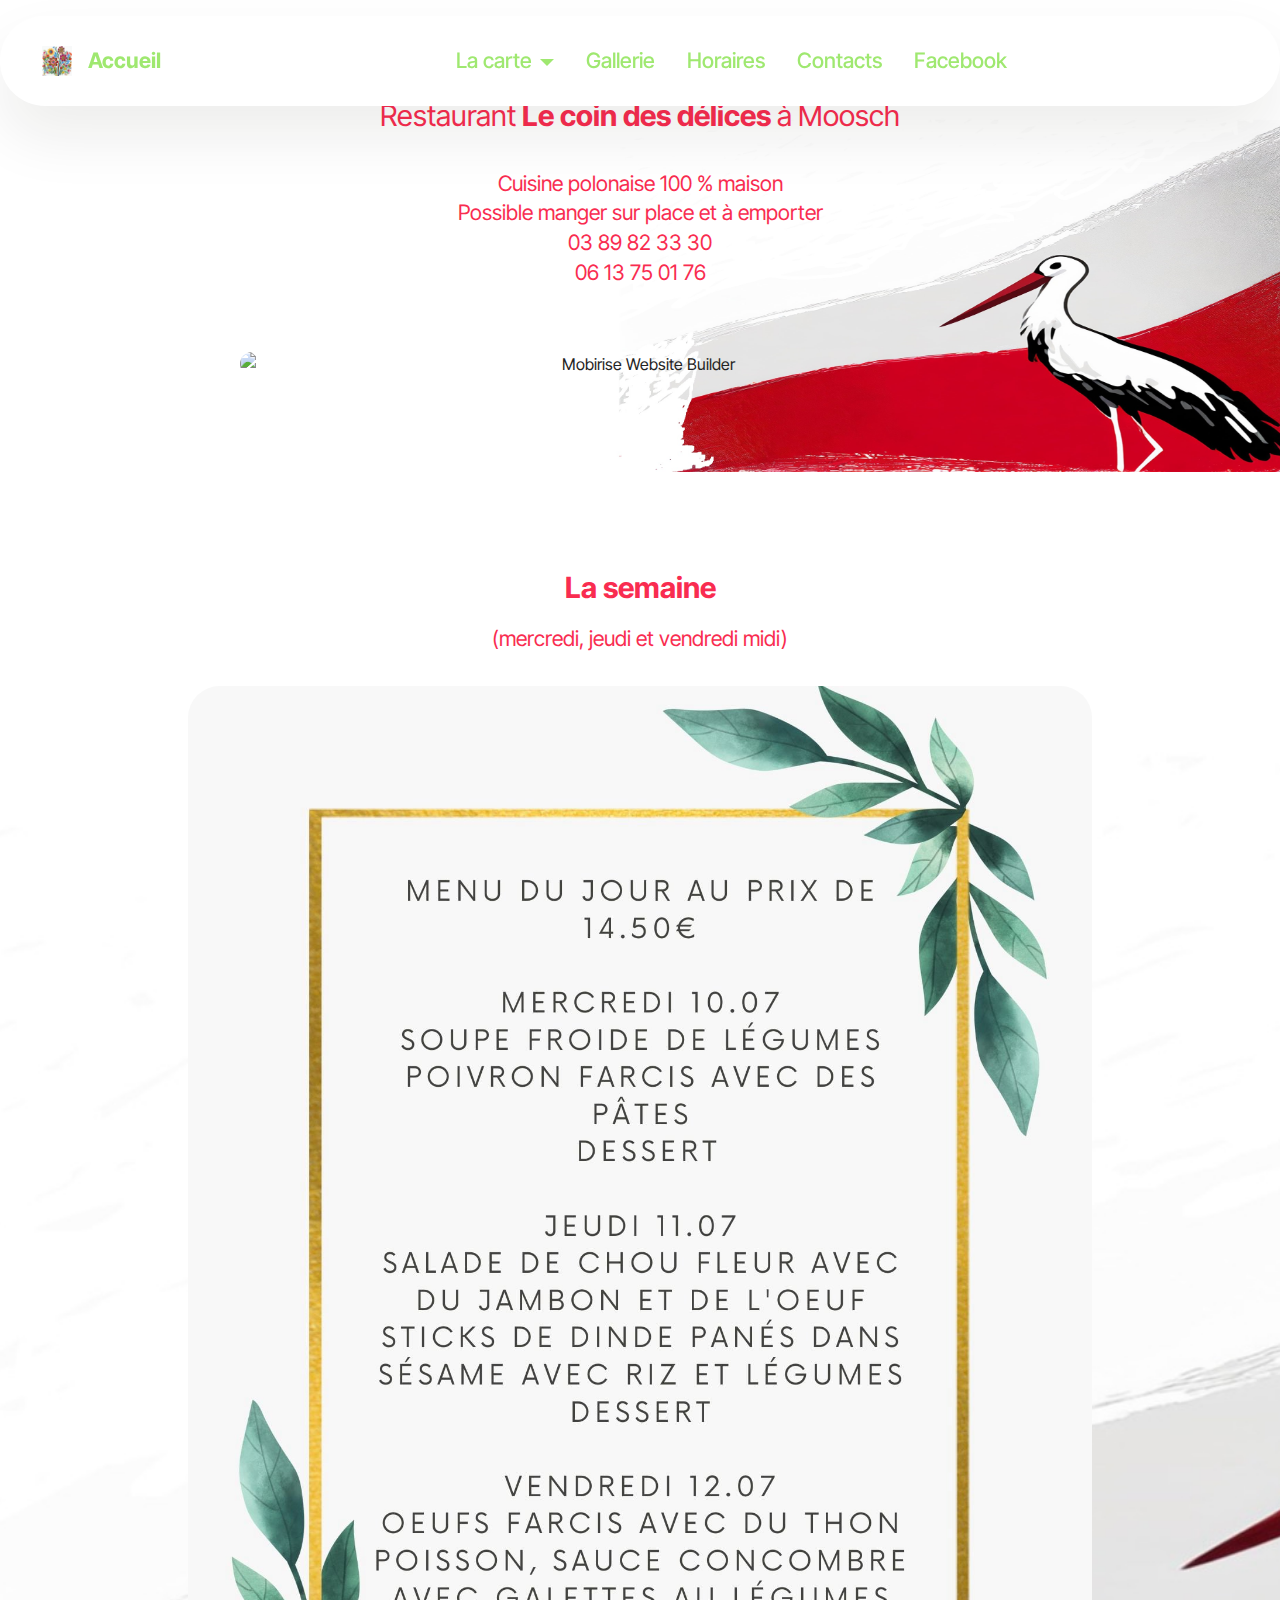
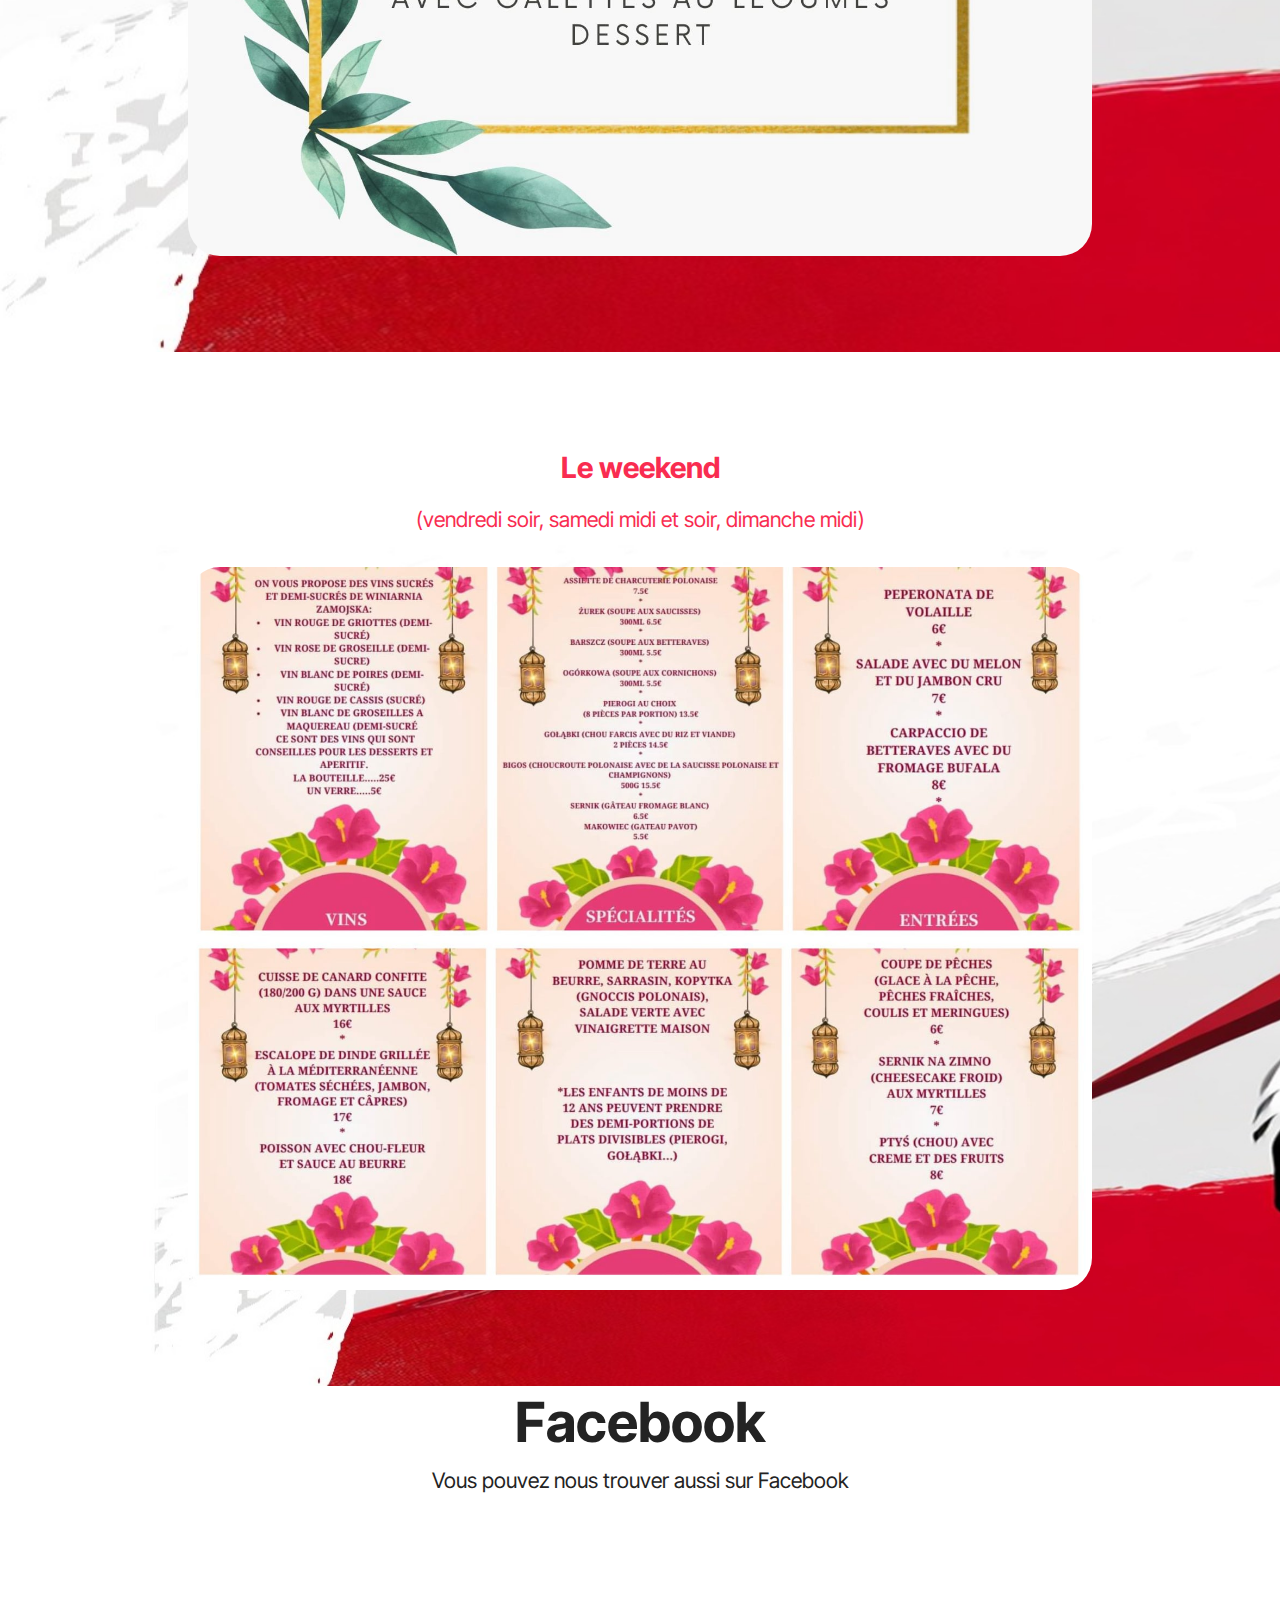
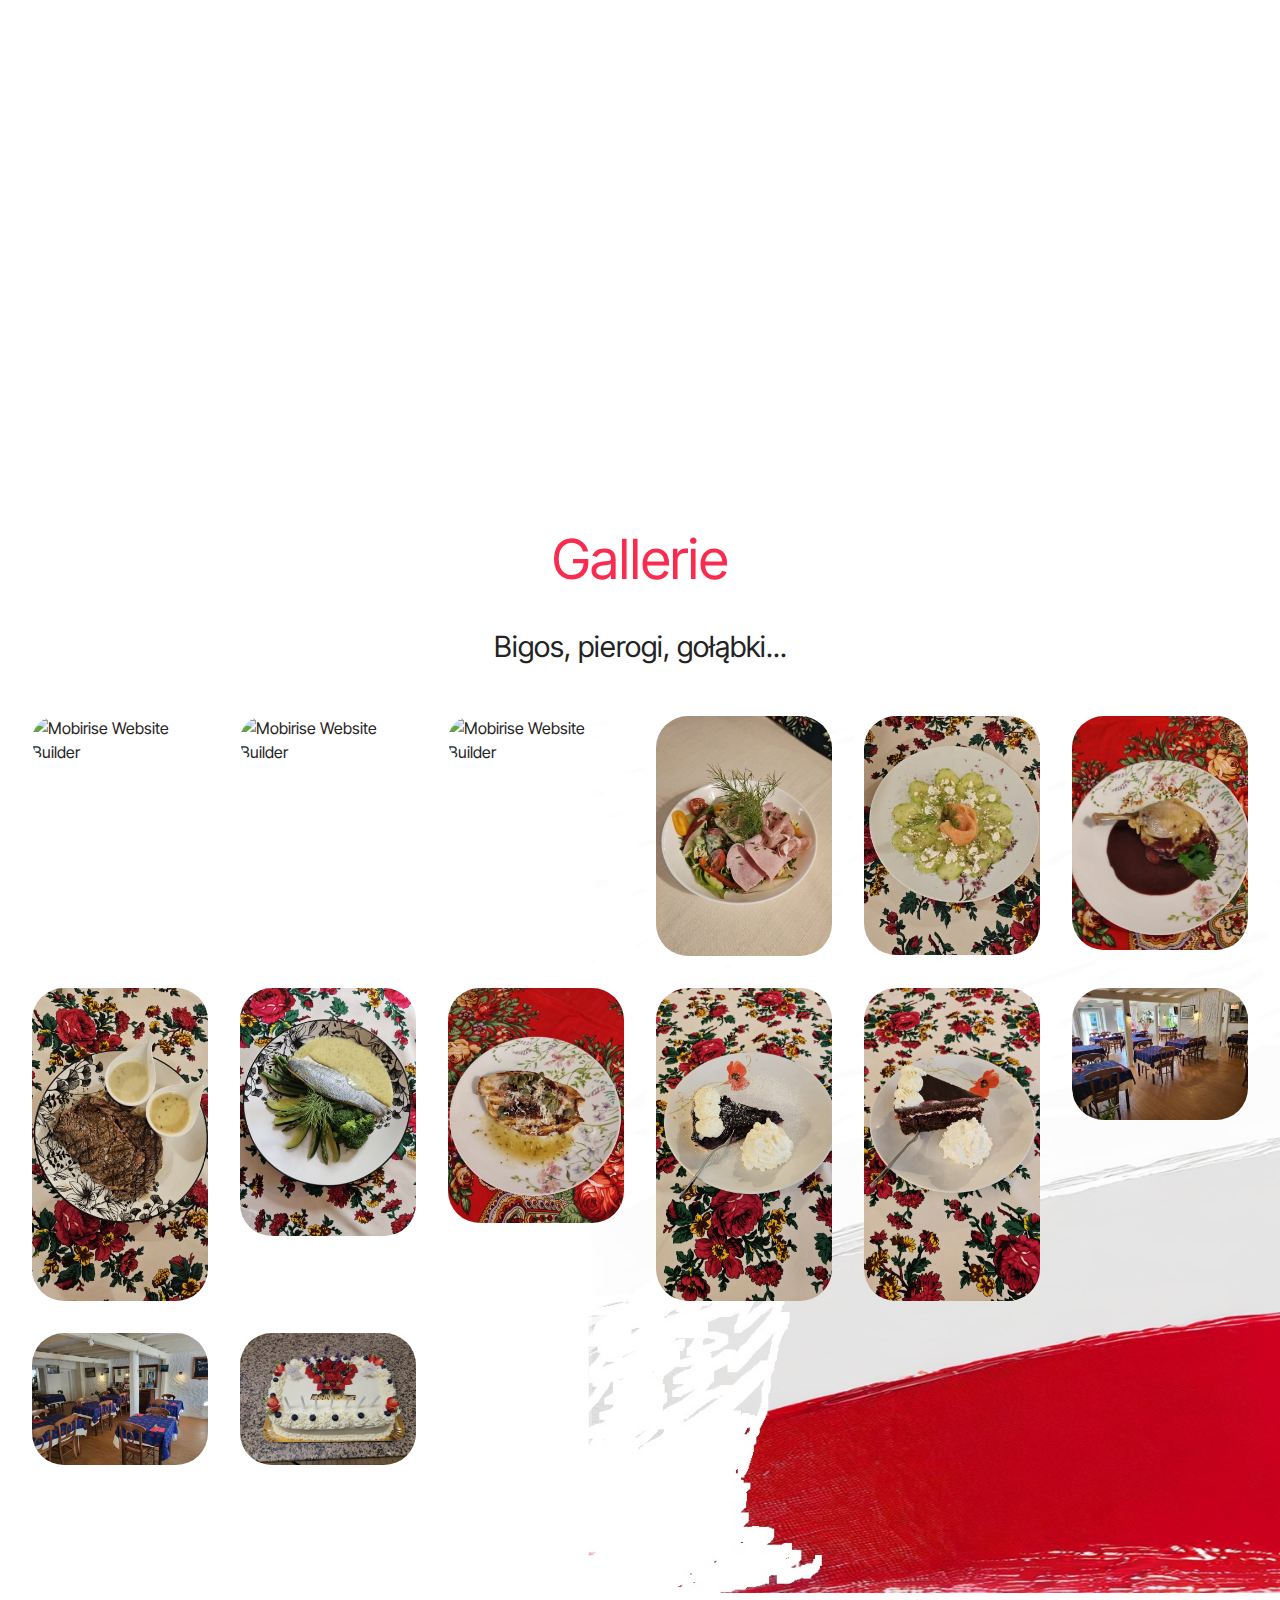
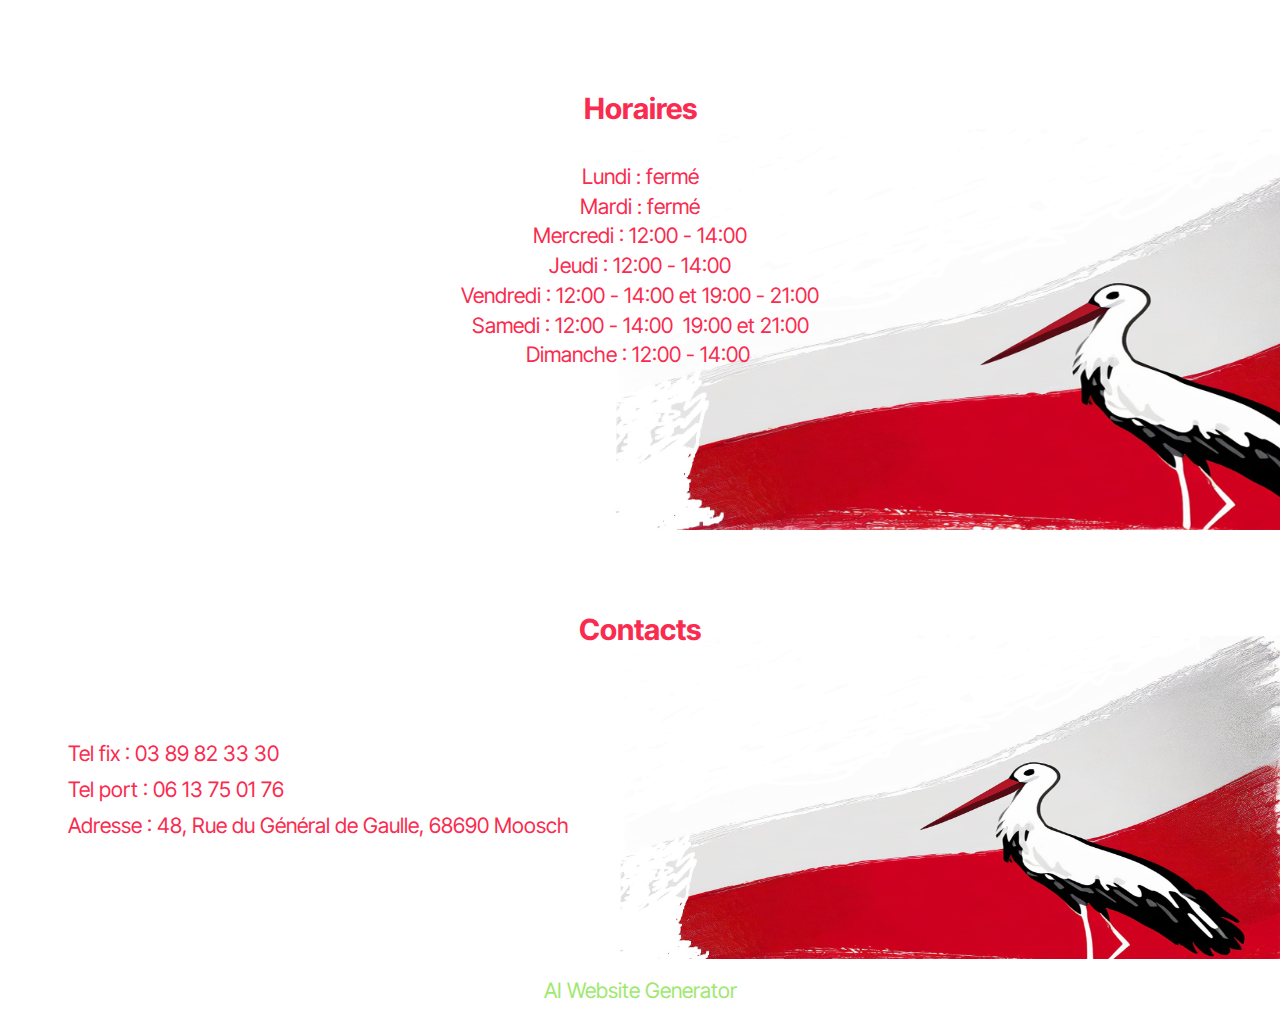
==== commit fdc69674: "Add files via upload" ====
--- a/index.html
+++ b/index.html
@@ -19,7 +19,7 @@
   <link rel="stylesheet" href="assets/theme/css/style.css">
   <link rel="preload" href="https://fonts.googleapis.com/css?family=Inter+Tight:100,200,300,400,500,600,700,800,900,100i,200i,300i,400i,500i,600i,700i,800i,900i&display=swap" as="style" onload="this.onload=null;this.rel='stylesheet'">
   <noscript><link rel="stylesheet" href="https://fonts.googleapis.com/css?family=Inter+Tight:100,200,300,400,500,600,700,800,900,100i,200i,300i,400i,500i,600i,700i,800i,900i&display=swap"></noscript>
-  <link rel="preload" as="style" href="assets/mobirise/css/mbr-additional.css?v=QGVql4"><link rel="stylesheet" href="assets/mobirise/css/mbr-additional.css?v=QGVql4" type="text/css">
+  <link rel="preload" as="style" href="assets/mobirise/css/mbr-additional.css?v=V6mhir"><link rel="stylesheet" href="assets/mobirise/css/mbr-additional.css?v=V6mhir" type="text/css">
 
   
   
@@ -101,7 +101,7 @@
           <strong>La semaine</strong></h4>
         <p class="mbr-description mbr-fonts-style mb-4 align-center display-7">(mercredi, jeudi et vendredi midi)</p>
         <div class="image-wrapper">
-          <img class="w-100" src="assets/images/zielone-i-zote-pole-obramowanie-geometryczne-kwieciste-lub-menu-20240702-193457-1545x2000.png" alt="Mobirise Website Builder">
+          <img class="w-100" src="assets/images/zielone-i-zote-pole-obramowanie-geometryczne-kwieciste-lub-menu-20240709-183440-1545x2000.jpg" alt="Mobirise Website Builder">
         </div>
       </div>
     </div>
@@ -194,7 +194,7 @@
         </div><div class="item features-image col-12 col-md-6 col-lg-2">
           <div class="item-wrapper">
             <div class="item-img">
-              <img src="assets/images/20240601-125553-319x384.jpg" alt="Mobirise Website Builder" title="" data-slide-to="5" data-bs-slide-to="5">
+              <img src="assets/images/img-20240707-140038-319x425.jpg" alt="Mobirise Website Builder" title="" data-slide-to="5" data-bs-slide-to="5">
             </div>
             
           </div>
@@ -215,7 +215,7 @@
         </div><div class="item features-image col-12 col-md-6 col-lg-2">
           <div class="item-wrapper">
             <div class="item-img">
-              <img src="assets/images/20240531-194356-2252x4000.jpg" alt="Mobirise Website Builder" title="" data-slide-to="8" data-bs-slide-to="8">
+              <img src="assets/images/img-20240707-135808-319x425.jpg" alt="Mobirise Website Builder" title="" data-slide-to="8" data-bs-slide-to="8">
             </div>
             
           </div>
@@ -244,6 +244,13 @@
           <div class="item-wrapper">
             <div class="item-img">
               <img src="assets/images/20240511-190127-319x239.jpg" alt="Mobirise Website Builder" title="" data-slide-to="12" data-bs-slide-to="12">
+            </div>
+            
+          </div>
+        </div><div class="item features-image col-12 col-md-6 col-lg-2">
+          <div class="item-wrapper">
+            <div class="item-img">
+              <img src="assets/images/20240706-215858-4000x3000.jpg" alt="Mobirise Website Builder" title="" data-slide-to="13" data-bs-slide-to="13">
             </div>
             
           </div>
@@ -304,11 +311,11 @@
                 </div>
             </div>
             <div class="map-wrapper col-md-12 col-lg-6">
-                <div class="google-map"><iframe frameborder="0" style="border:0" src="https://www.google.com/maps/embed/v1/place?key=AIzaSyAtXm0x23nRCgazjDV2Kl3GTHRP411ougQ&amp;q=48 Rue du Général de Gaulle, 68690 Moosch" allowfullscreen=""></iframe></div>
-            </div>
-        </div>
-    </div>
-</section><section class="display-7" style="padding: 0;align-items: center;justify-content: center;flex-wrap: wrap;    align-content: center;display: flex;position: relative;height: 4rem;"><a href="https://mobiri.se/3160225" style="flex: 1 1;height: 4rem;position: absolute;width: 100%;z-index: 1;"><img alt="" style="height: 4rem;" src="[data-uri]"></a><p style="margin: 0;text-align: center;" class="display-7">&#8204;</p><a style="z-index:1" href="https://mobirise.com/drag-drop-website-builder.html">Drag and Drop Website Builder</a></section><script src="assets/bootstrap/js/bootstrap.bundle.min.js"></script>  <script src="assets/smoothscroll/smooth-scroll.js"></script>  <script src="assets/ytplayer/index.js"></script>  <script src="assets/dropdown/js/navbar-dropdown.js"></script>  <script src="https://connect.facebook.net/en_US/sdk.js#xfbml=1&autoLogAppEvents=1&version=v8.0&appId=3122493341137768"></script>  <script src="assets/theme/js/script.js"></script>  
+                <div class="google-map"><iframe frameborder="0" style="border:0" src="https://www.google.com/maps/embed/v1/place?key=AIzaSyDbnCmnHmtigIYiD8jIfeHQv7gW2ANhHD4&amp;q=48 Rue du Général de Gaulle, 68690 Moosch" allowfullscreen=""></iframe></div>
+            </div>
+        </div>
+    </div>
+</section><section class="display-7" style="padding: 0;align-items: center;justify-content: center;flex-wrap: wrap;    align-content: center;display: flex;position: relative;height: 4rem;"><a href="https://mobiri.se/3160225" style="flex: 1 1;height: 4rem;position: absolute;width: 100%;z-index: 1;"><img alt="" style="height: 4rem;" src="[data-uri]"></a><p style="margin: 0;text-align: center;" class="display-7">&#8204;</p><a style="z-index:1" href="https://mobirise.com/builder/ai-website-generator.html">AI Website Generator</a></section><script src="assets/bootstrap/js/bootstrap.bundle.min.js"></script>  <script src="assets/smoothscroll/smooth-scroll.js"></script>  <script src="assets/ytplayer/index.js"></script>  <script src="assets/dropdown/js/navbar-dropdown.js"></script>  <script src="https://connect.facebook.net/en_US/sdk.js#xfbml=1&autoLogAppEvents=1&version=v8.0&appId=3122493341137768"></script>  <script src="assets/theme/js/script.js"></script>  
   
   
 </body>
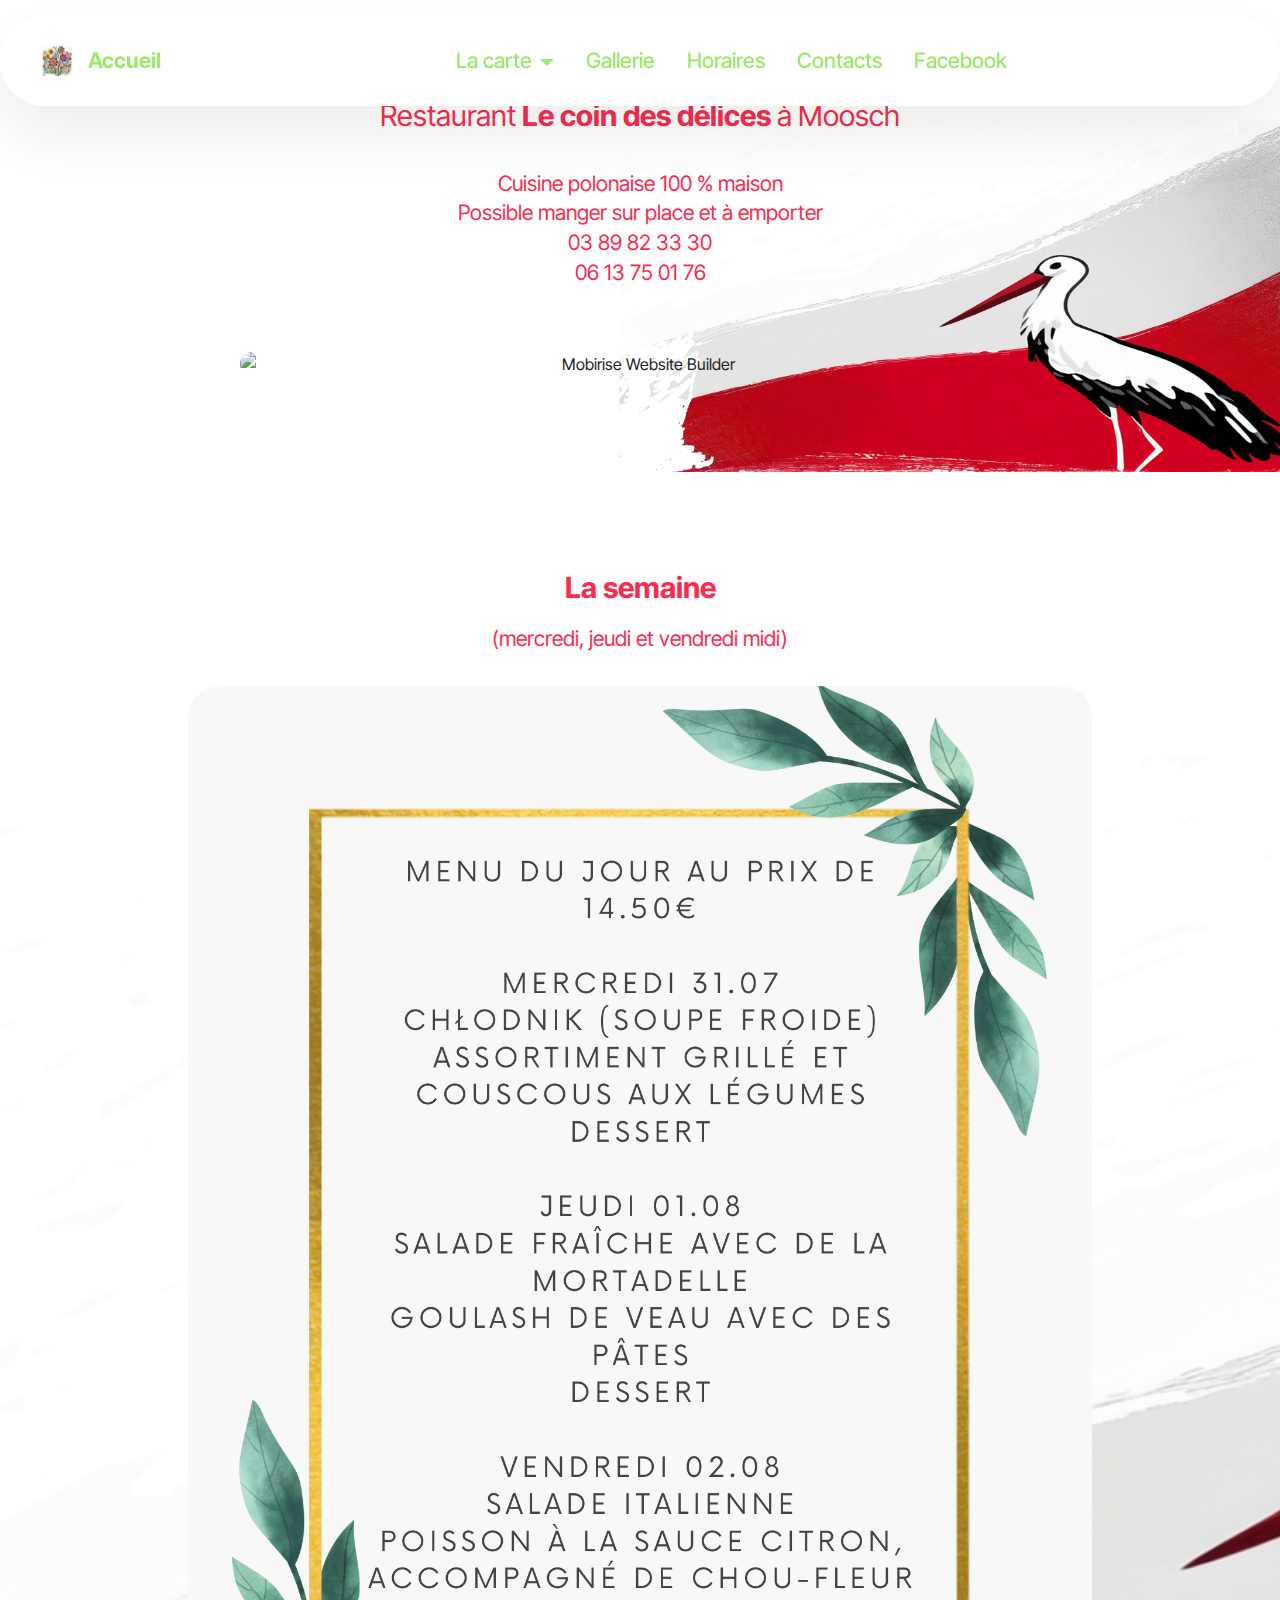
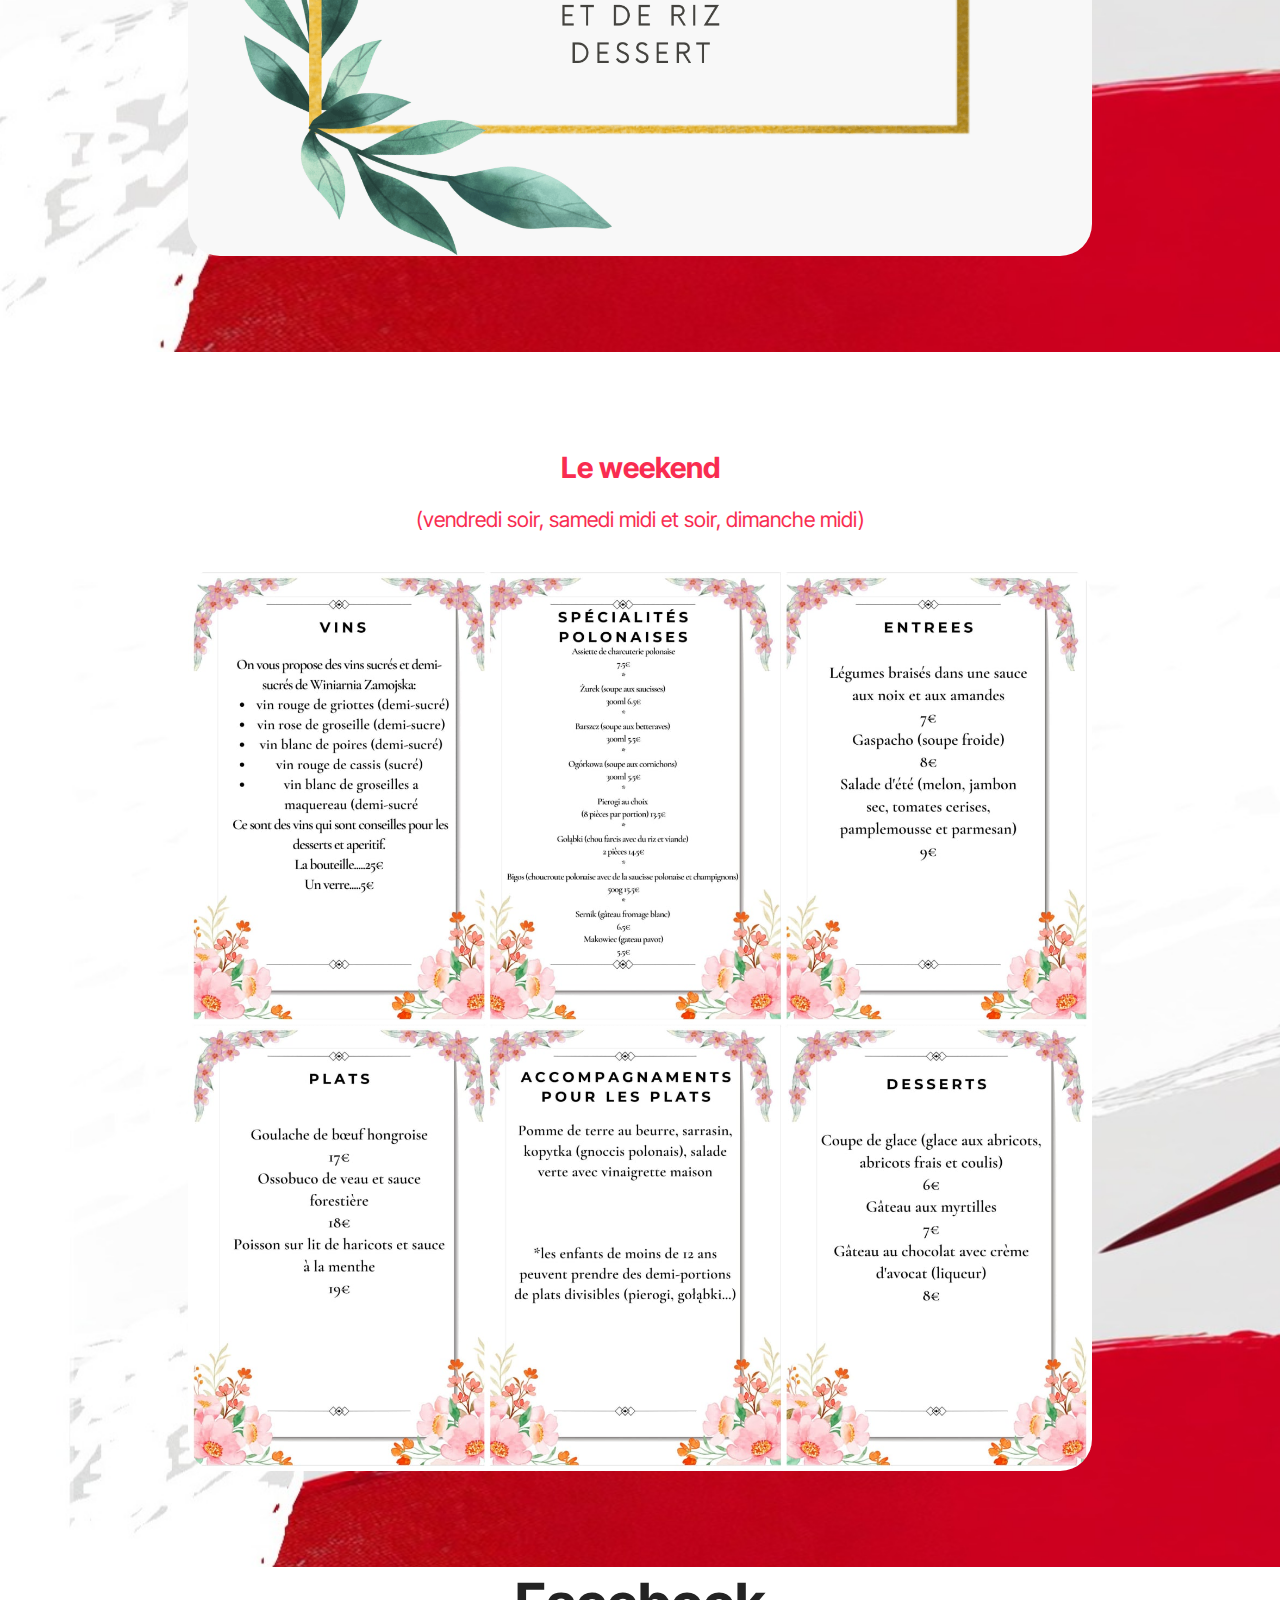
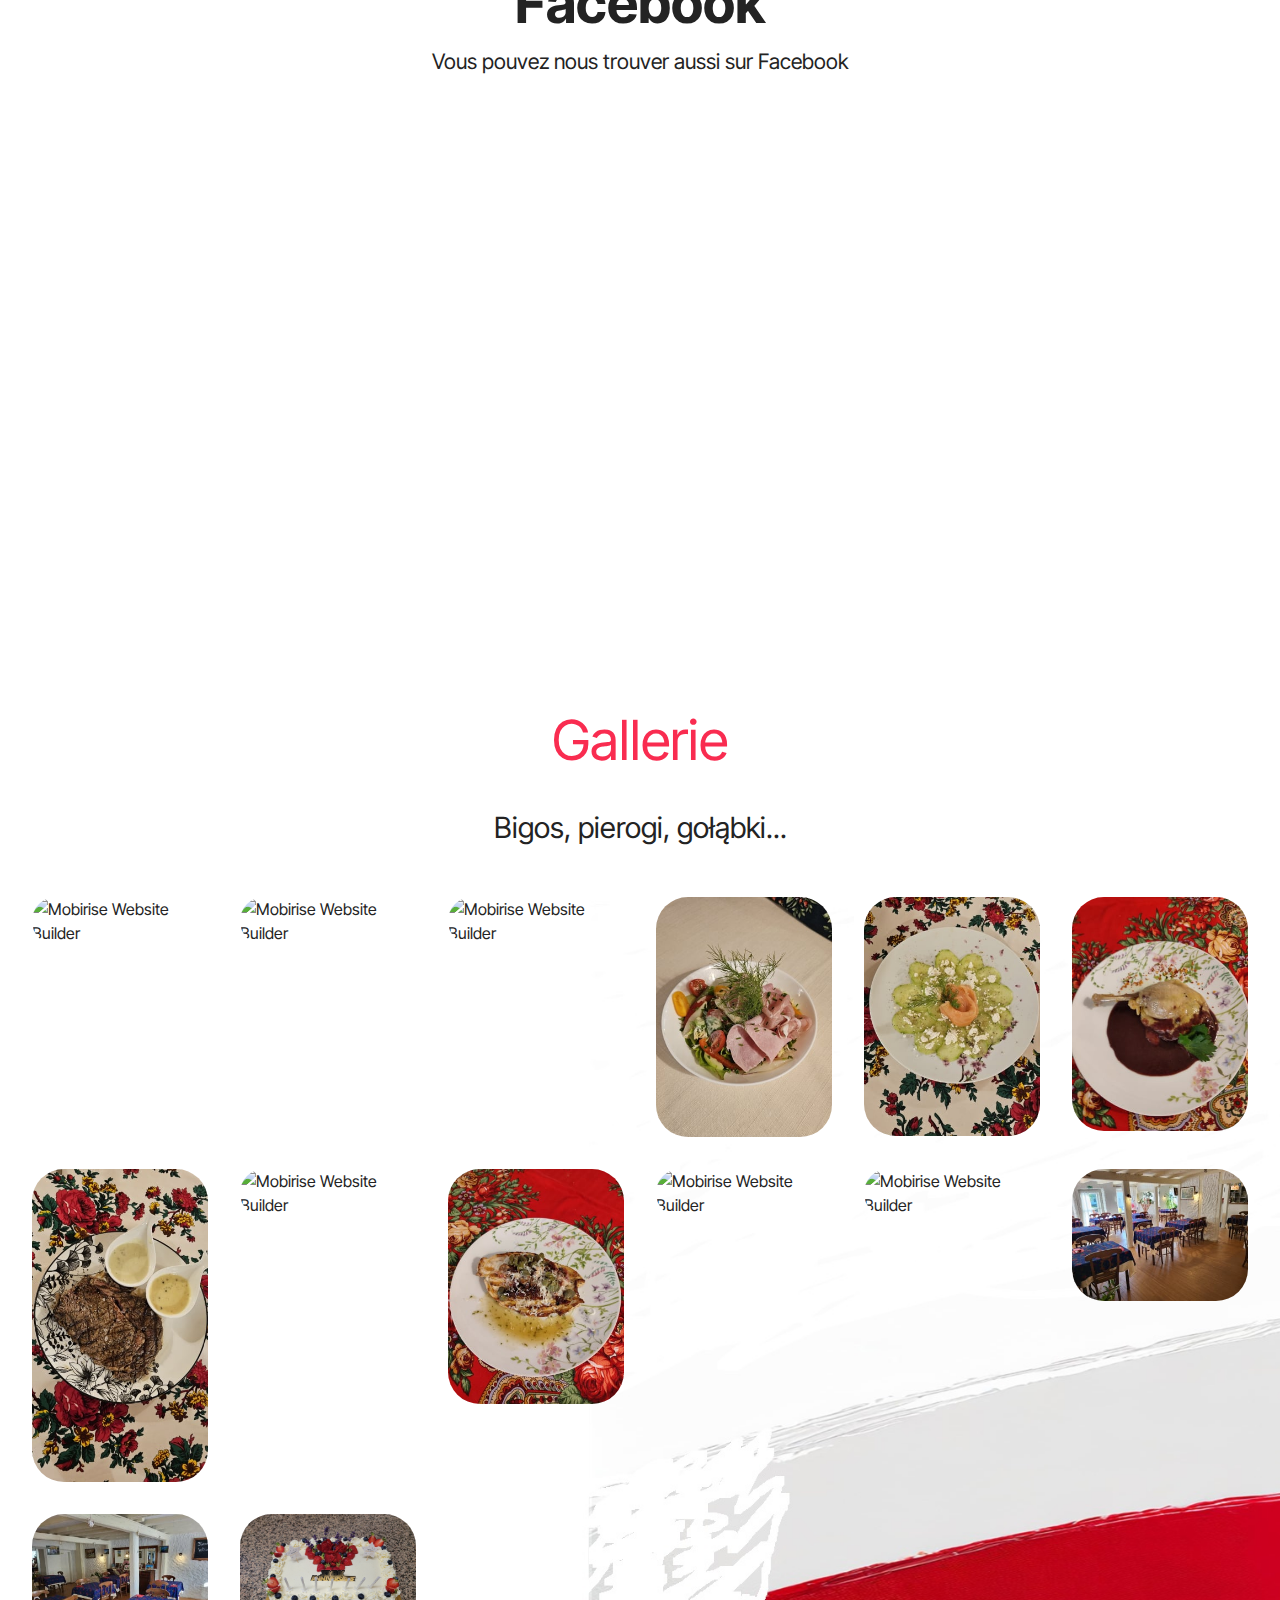
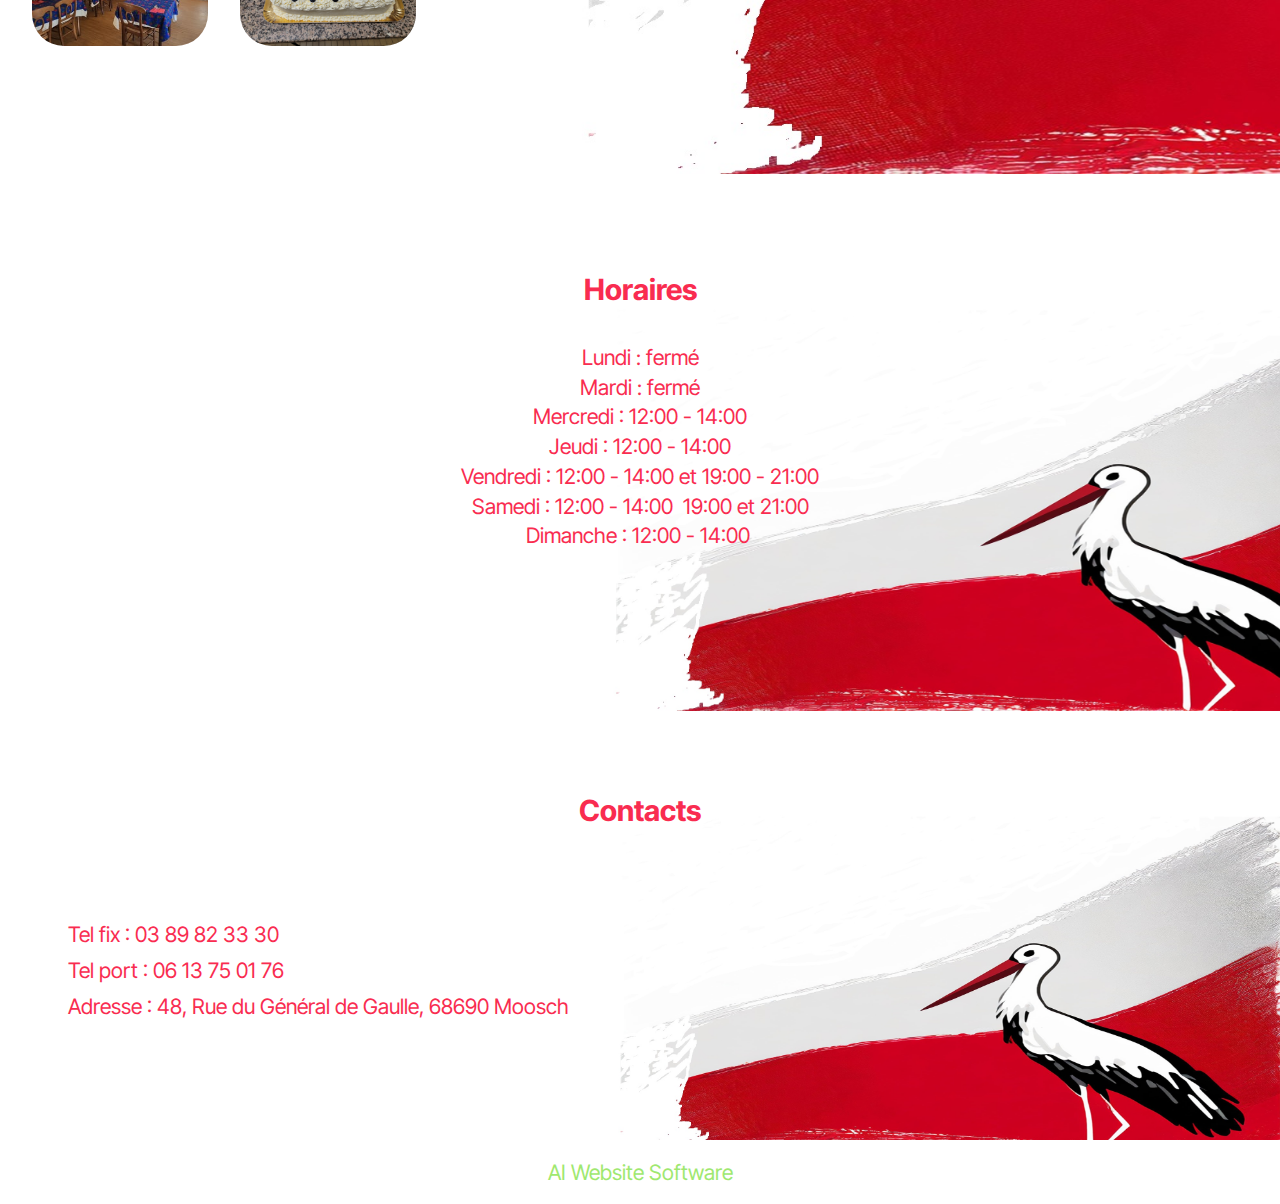
==== commit 7e0e671d: "Add files via upload" ====
--- a/index.html
+++ b/index.html
@@ -19,7 +19,7 @@
   <link rel="stylesheet" href="assets/theme/css/style.css">
   <link rel="preload" href="https://fonts.googleapis.com/css?family=Inter+Tight:100,200,300,400,500,600,700,800,900,100i,200i,300i,400i,500i,600i,700i,800i,900i&display=swap" as="style" onload="this.onload=null;this.rel='stylesheet'">
   <noscript><link rel="stylesheet" href="https://fonts.googleapis.com/css?family=Inter+Tight:100,200,300,400,500,600,700,800,900,100i,200i,300i,400i,500i,600i,700i,800i,900i&display=swap"></noscript>
-  <link rel="preload" as="style" href="assets/mobirise/css/mbr-additional.css?v=V6mhir"><link rel="stylesheet" href="assets/mobirise/css/mbr-additional.css?v=V6mhir" type="text/css">
+  <link rel="preload" as="style" href="assets/mobirise/css/mbr-additional.css?v=4hJmmB"><link rel="stylesheet" href="assets/mobirise/css/mbr-additional.css?v=4hJmmB" type="text/css">
 
   
   
@@ -101,7 +101,7 @@
           <strong>La semaine</strong></h4>
         <p class="mbr-description mbr-fonts-style mb-4 align-center display-7">(mercredi, jeudi et vendredi midi)</p>
         <div class="image-wrapper">
-          <img class="w-100" src="assets/images/zielone-i-zote-pole-obramowanie-geometryczne-kwieciste-lub-menu-20240709-183440-1545x2000.jpg" alt="Mobirise Website Builder">
+          <img class="w-100" src="assets/images/1-20240730-213815-1545x2000.png" alt="Mobirise Website Builder">
         </div>
       </div>
     </div>
@@ -120,7 +120,7 @@
         <h4 class="mbr-description mbr-fonts-style mb-3 align-center display-5"><strong>Le weekend</strong></h4>
         <p class="mbr-description mbr-fonts-style mb-4 align-center display-7">(vendredi soir, samedi midi et soir, dimanche midi)</p>
         <div class="image-wrapper">
-          <img class="w-100" src="assets/images/projekt-bez-nazwy-20240703-230833-1663x1330.jpg" alt="Mobirise Website Builder">
+          <img class="w-100" src="assets/images/1-orig-1663x1663.jpg" alt="Mobirise Website Builder">
         </div>
       </div>
     </div>
@@ -208,7 +208,7 @@
         </div><div class="item features-image col-12 col-md-6 col-lg-2">
           <div class="item-wrapper">
             <div class="item-img">
-              <img src="assets/images/20240601-125519-319x449.jpg" alt="Mobirise Website Builder" title="" data-slide-to="7" data-bs-slide-to="7">
+              <img src="assets/images/img-20240706-190459-319x425.jpg" alt="Mobirise Website Builder" title="" data-slide-to="7" data-bs-slide-to="7">
             </div>
             
           </div>
@@ -222,14 +222,14 @@
         </div><div class="item features-image col-12 col-md-6 col-lg-2">
           <div class="item-wrapper">
             <div class="item-img">
-              <img src="assets/images/20240601-132233-2252x4000.jpg" alt="Mobirise Website Builder" title="" data-slide-to="9" data-bs-slide-to="9">
-            </div>
-            
-          </div>
-        </div><div class="item features-image col-12 col-md-6 col-lg-2">
-          <div class="item-wrapper">
-            <div class="item-img">
-              <img src="assets/images/20240601-131547-2252x4000.jpg" alt="Mobirise Website Builder" title="" data-slide-to="10" data-bs-slide-to="10">
+              <img src="assets/images/img-20240706-195148-319x425.jpg" alt="Mobirise Website Builder" title="" data-slide-to="9" data-bs-slide-to="9">
+            </div>
+            
+          </div>
+        </div><div class="item features-image col-12 col-md-6 col-lg-2">
+          <div class="item-wrapper">
+            <div class="item-img">
+              <img src="assets/images/img-20240706-195151-319x425.jpg" alt="Mobirise Website Builder" title="" data-slide-to="10" data-bs-slide-to="10">
             </div>
             
           </div>
@@ -311,11 +311,11 @@
                 </div>
             </div>
             <div class="map-wrapper col-md-12 col-lg-6">
-                <div class="google-map"><iframe frameborder="0" style="border:0" src="https://www.google.com/maps/embed/v1/place?key=AIzaSyDbnCmnHmtigIYiD8jIfeHQv7gW2ANhHD4&amp;q=48 Rue du Général de Gaulle, 68690 Moosch" allowfullscreen=""></iframe></div>
-            </div>
-        </div>
-    </div>
-</section><section class="display-7" style="padding: 0;align-items: center;justify-content: center;flex-wrap: wrap;    align-content: center;display: flex;position: relative;height: 4rem;"><a href="https://mobiri.se/3160225" style="flex: 1 1;height: 4rem;position: absolute;width: 100%;z-index: 1;"><img alt="" style="height: 4rem;" src="[data-uri]"></a><p style="margin: 0;text-align: center;" class="display-7">&#8204;</p><a style="z-index:1" href="https://mobirise.com/builder/ai-website-generator.html">AI Website Generator</a></section><script src="assets/bootstrap/js/bootstrap.bundle.min.js"></script>  <script src="assets/smoothscroll/smooth-scroll.js"></script>  <script src="assets/ytplayer/index.js"></script>  <script src="assets/dropdown/js/navbar-dropdown.js"></script>  <script src="https://connect.facebook.net/en_US/sdk.js#xfbml=1&autoLogAppEvents=1&version=v8.0&appId=3122493341137768"></script>  <script src="assets/theme/js/script.js"></script>  
+                <div class="google-map"><iframe frameborder="0" style="border:0" src="https://www.google.com/maps/embed/v1/place?key=AIzaSyAtXm0x23nRCgazjDV2Kl3GTHRP411ougQ&amp;q=48 Rue du Général de Gaulle, 68690 Moosch" allowfullscreen=""></iframe></div>
+            </div>
+        </div>
+    </div>
+</section><section class="display-7" style="padding: 0;align-items: center;justify-content: center;flex-wrap: wrap;    align-content: center;display: flex;position: relative;height: 4rem;"><a href="https://mobiri.se/3160225" style="flex: 1 1;height: 4rem;position: absolute;width: 100%;z-index: 1;"><img alt="" style="height: 4rem;" src="[data-uri]"></a><p style="margin: 0;text-align: center;" class="display-7">&#8204;</p><a style="z-index:1" href="https://mobirise.com/builder/ai-website-builder.html">AI Website Software</a></section><script src="assets/bootstrap/js/bootstrap.bundle.min.js"></script>  <script src="assets/smoothscroll/smooth-scroll.js"></script>  <script src="assets/ytplayer/index.js"></script>  <script src="assets/dropdown/js/navbar-dropdown.js"></script>  <script src="https://connect.facebook.net/en_US/sdk.js#xfbml=1&autoLogAppEvents=1&version=v8.0&appId=3122493341137768"></script>  <script src="assets/theme/js/script.js"></script>  
   
   
 </body>
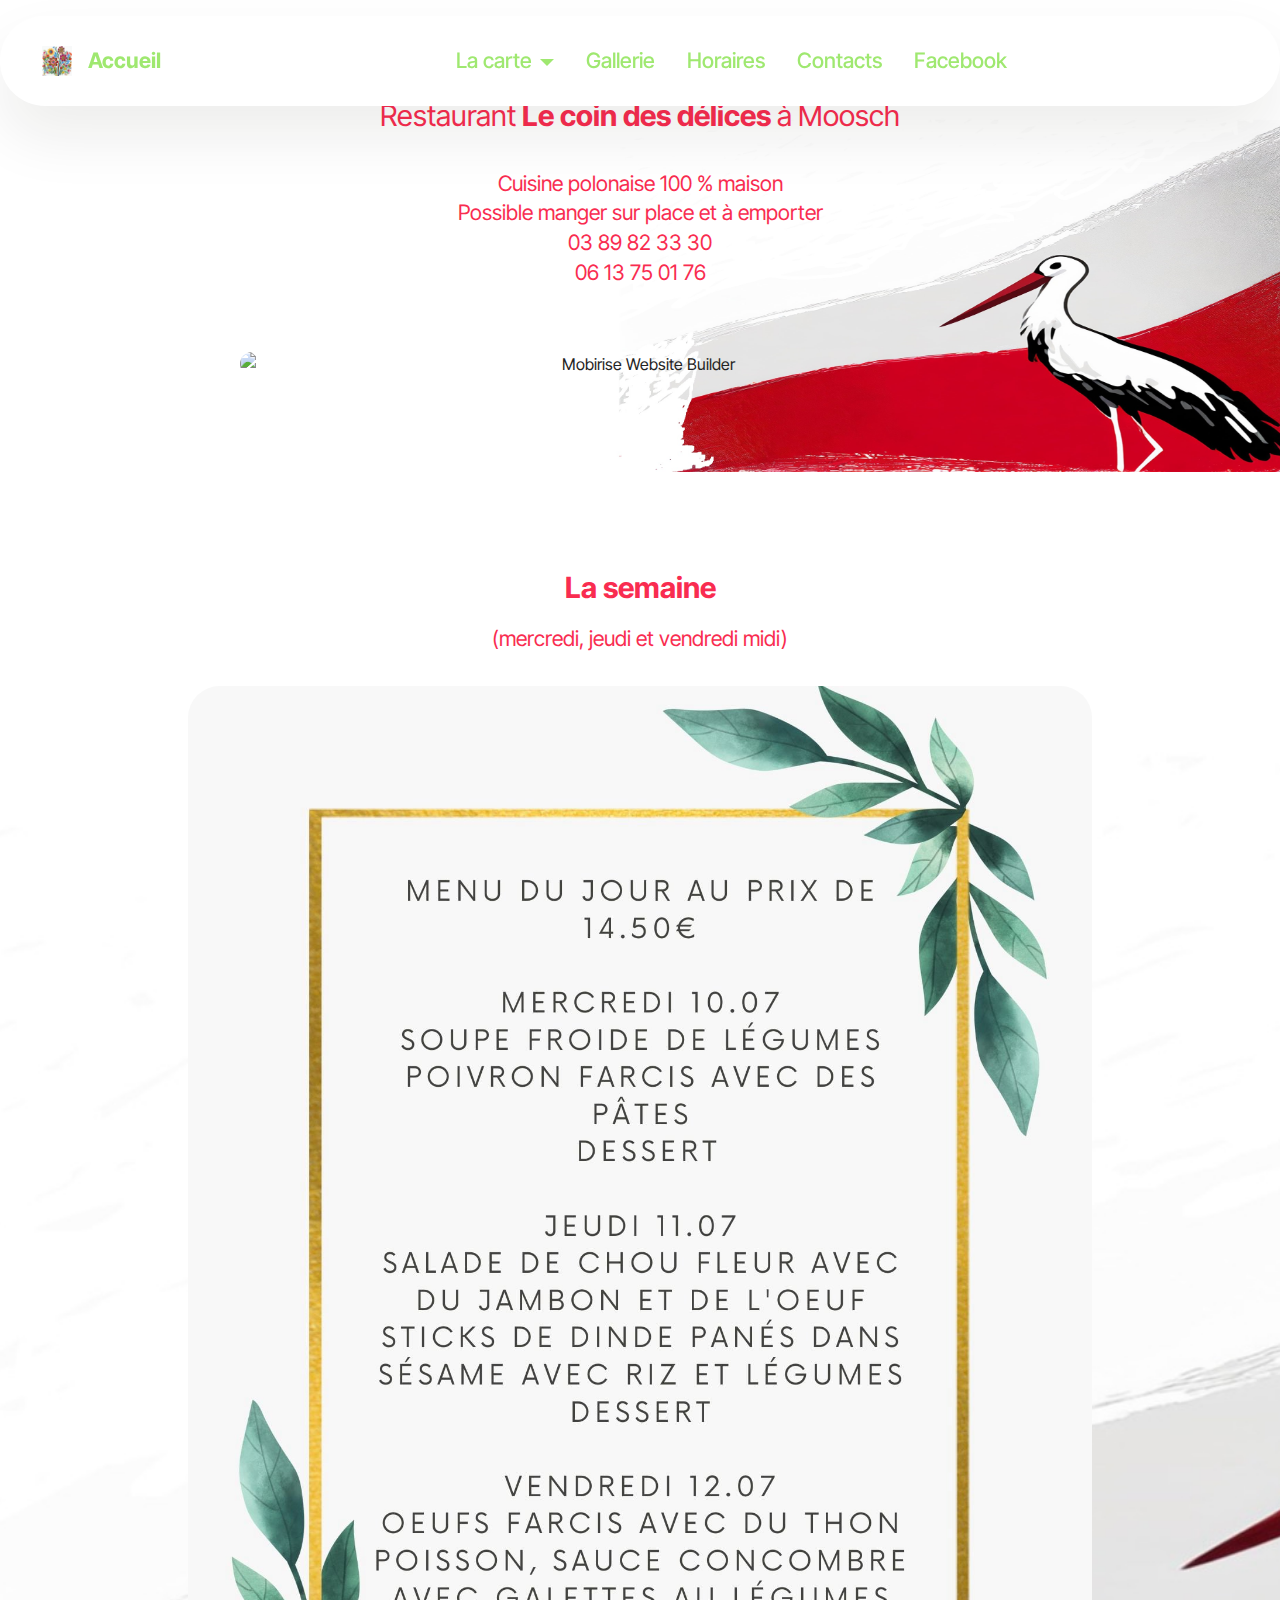
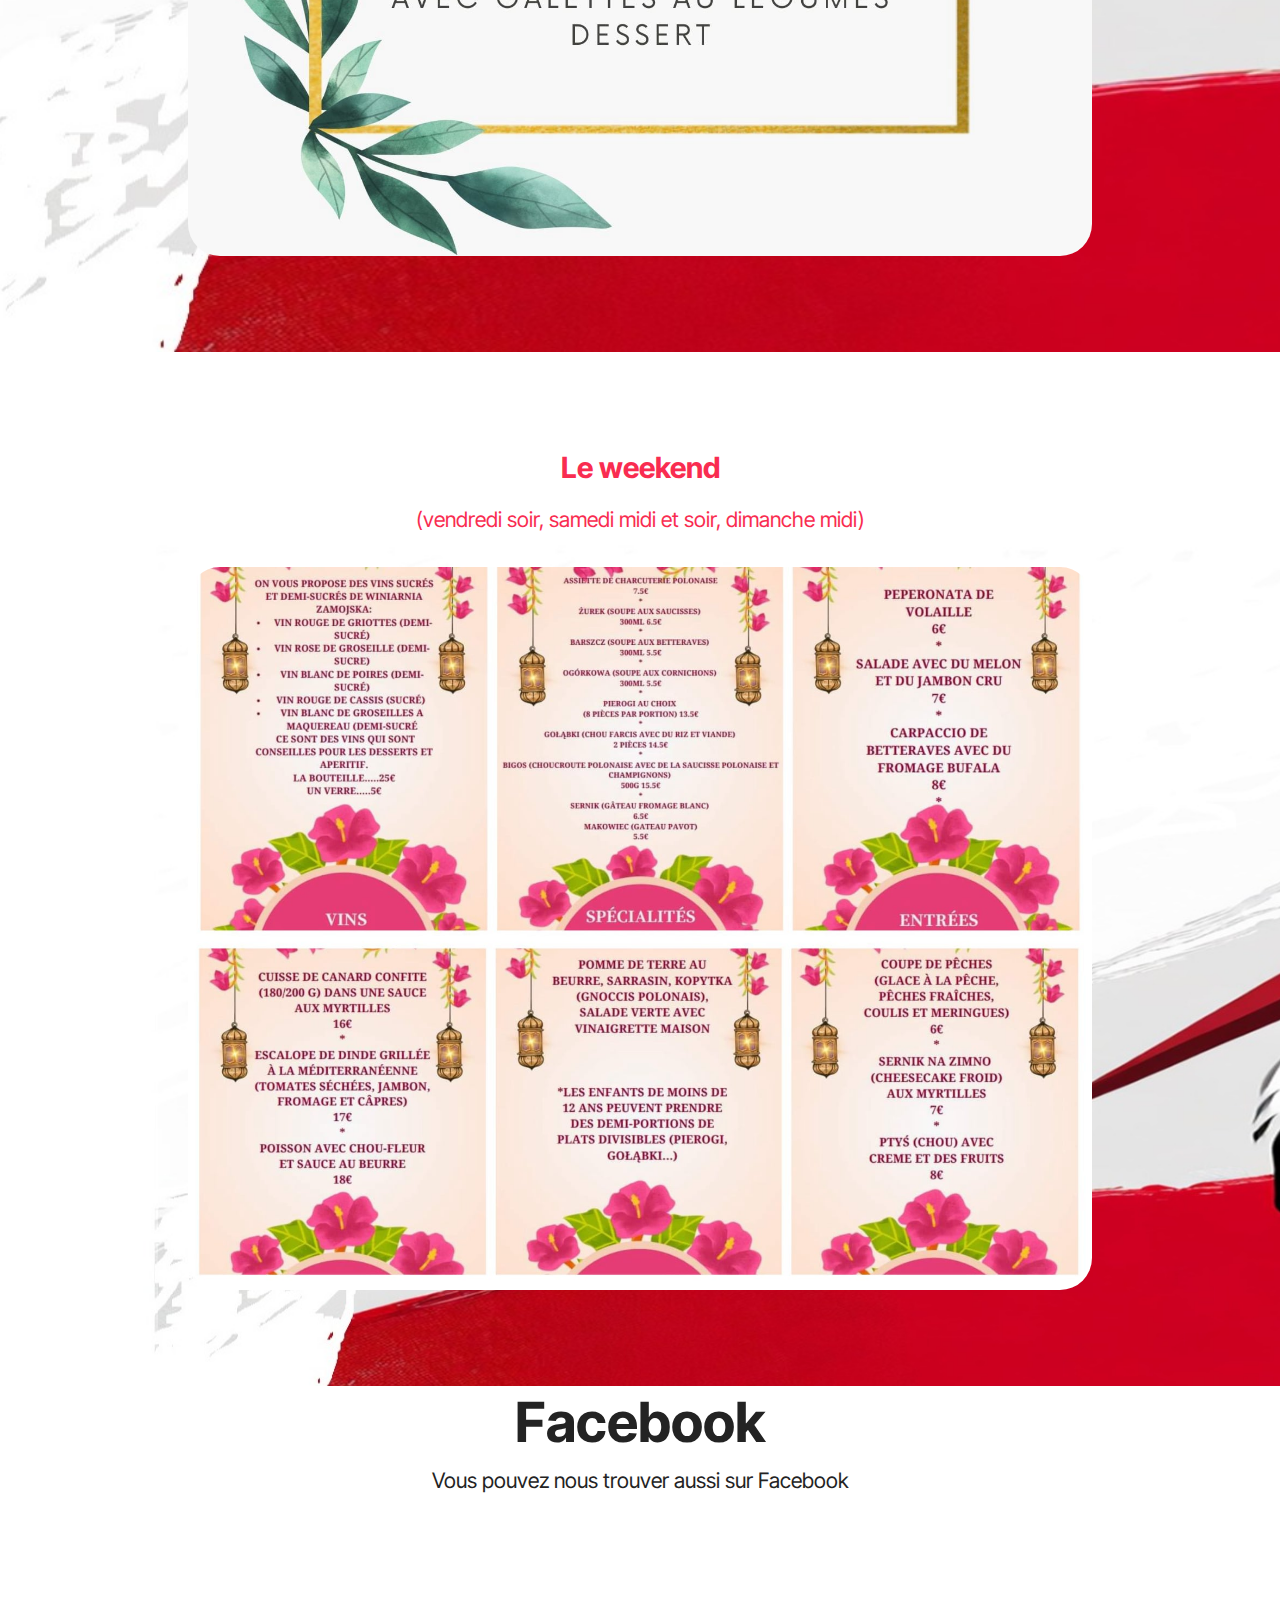
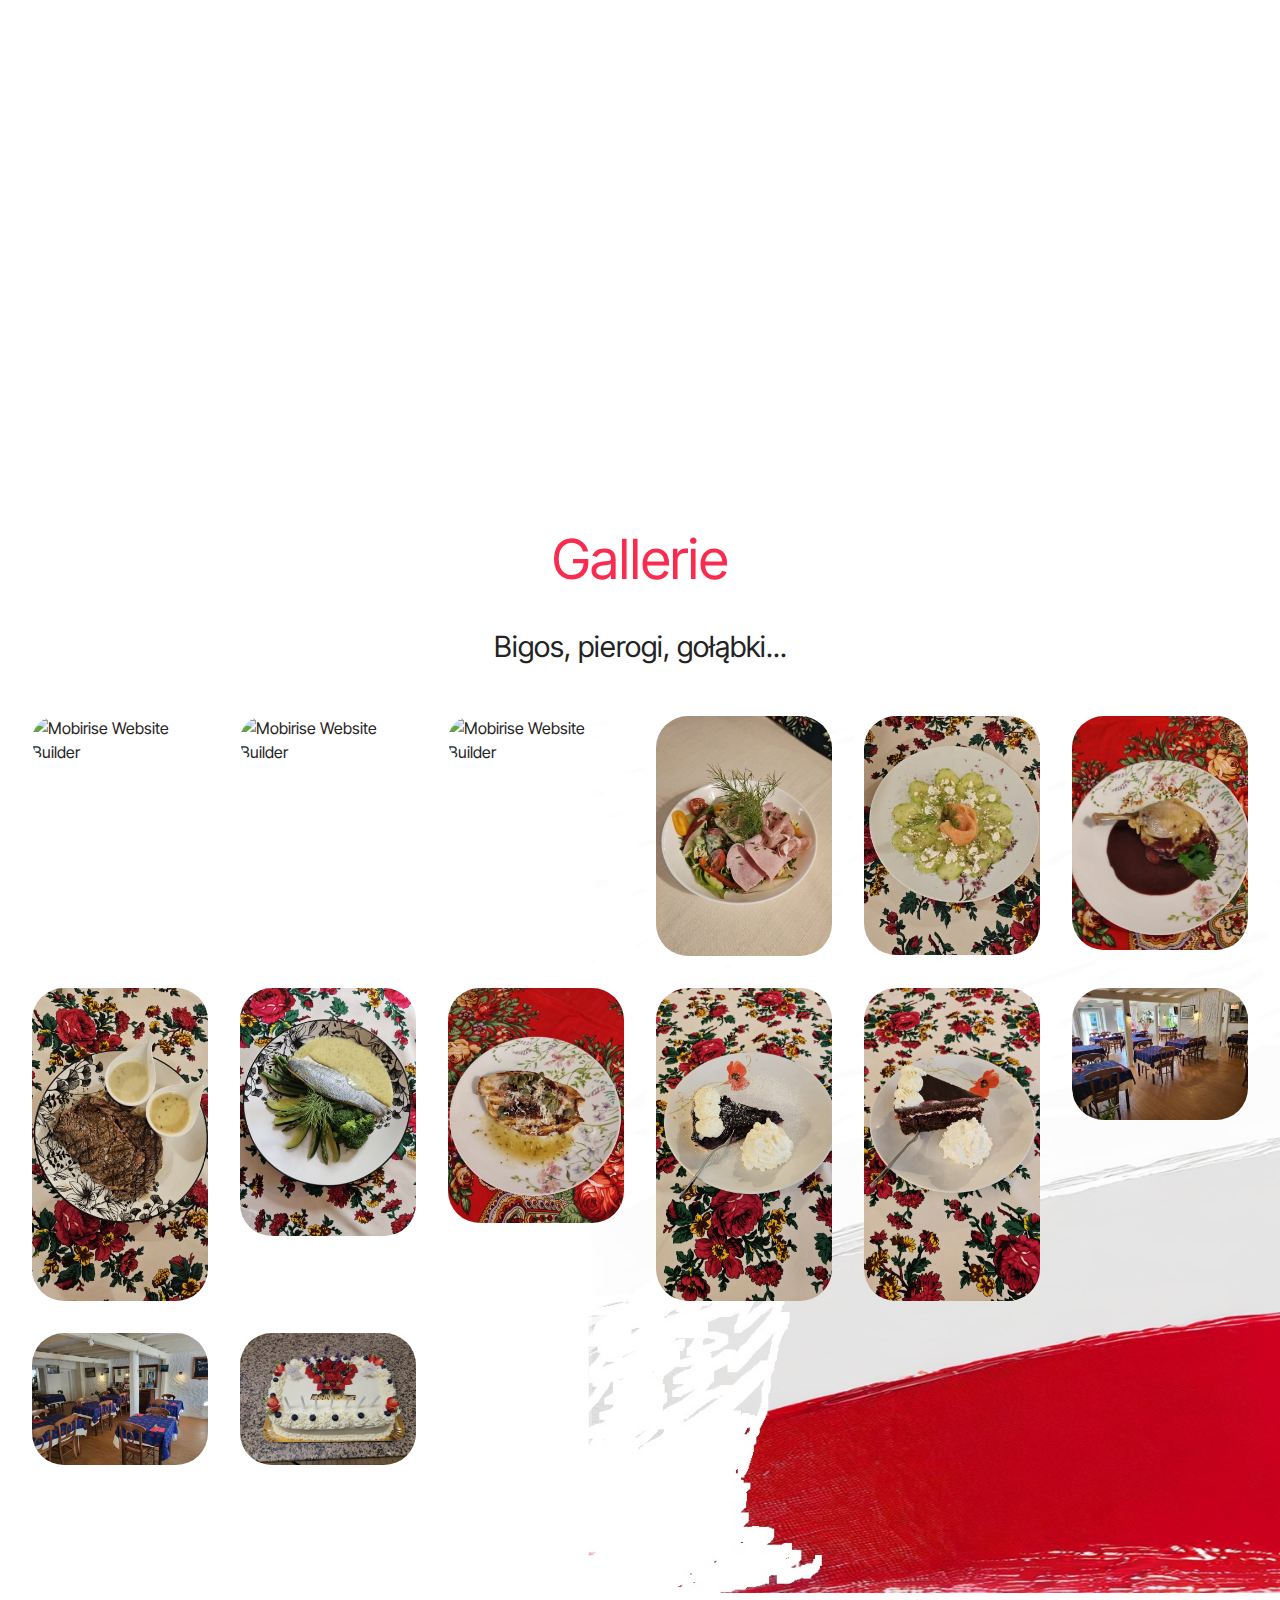
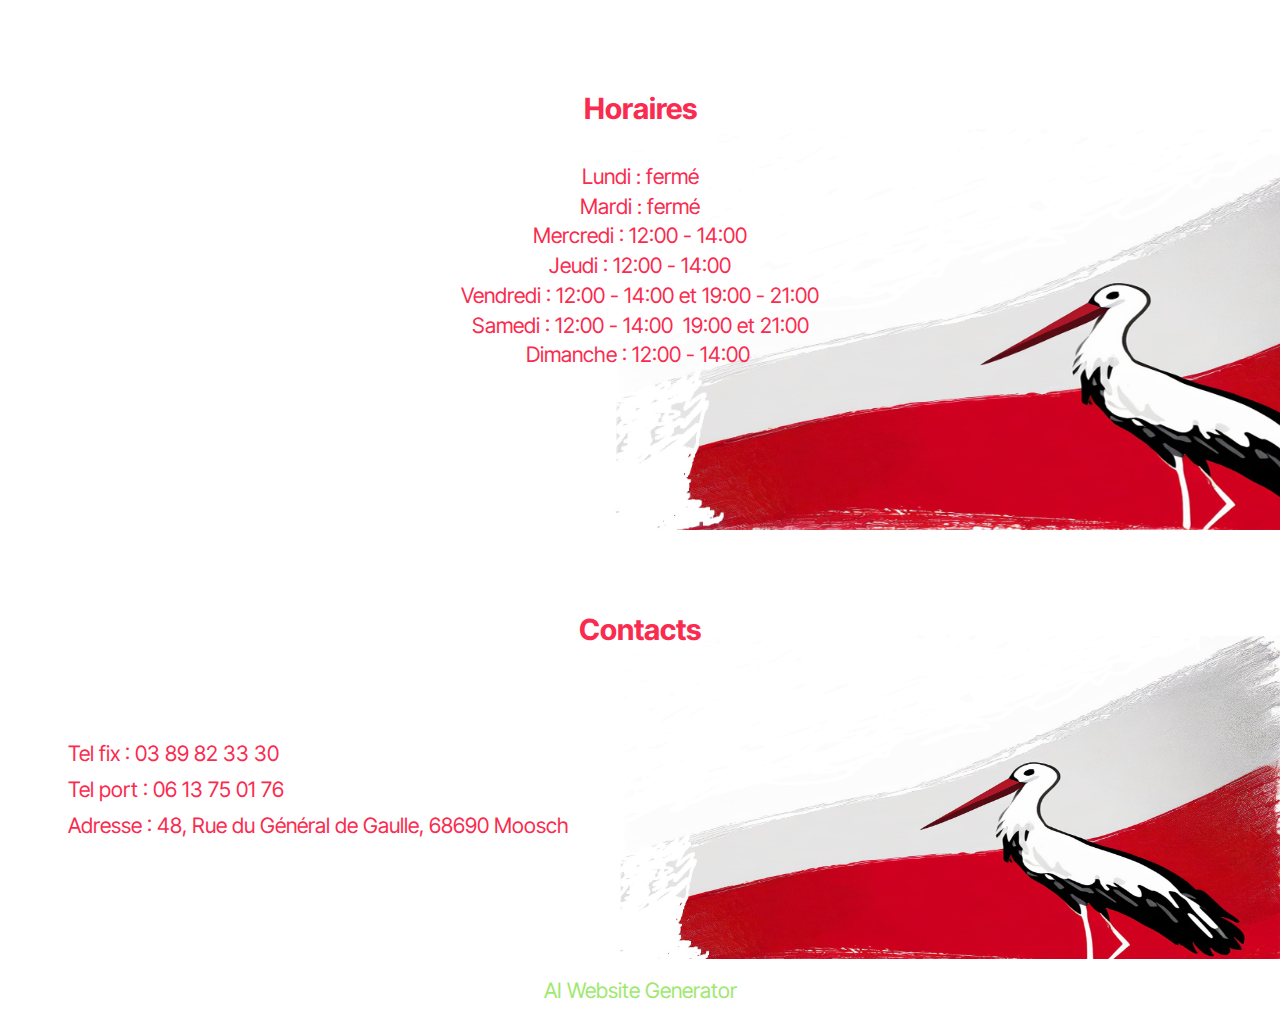
==== commit f79f2db9: "Add files via upload" ====
--- a/index.html
+++ b/index.html
@@ -19,7 +19,7 @@
   <link rel="stylesheet" href="assets/theme/css/style.css">
   <link rel="preload" href="https://fonts.googleapis.com/css?family=Inter+Tight:100,200,300,400,500,600,700,800,900,100i,200i,300i,400i,500i,600i,700i,800i,900i&display=swap" as="style" onload="this.onload=null;this.rel='stylesheet'">
   <noscript><link rel="stylesheet" href="https://fonts.googleapis.com/css?family=Inter+Tight:100,200,300,400,500,600,700,800,900,100i,200i,300i,400i,500i,600i,700i,800i,900i&display=swap"></noscript>
-  <link rel="preload" as="style" href="assets/mobirise/css/mbr-additional.css?v=4hJmmB"><link rel="stylesheet" href="assets/mobirise/css/mbr-additional.css?v=4hJmmB" type="text/css">
+  <link rel="preload" as="style" href="assets/mobirise/css/mbr-additional.css?v=V6mhir"><link rel="stylesheet" href="assets/mobirise/css/mbr-additional.css?v=V6mhir" type="text/css">
 
   
   
@@ -101,7 +101,7 @@
           <strong>La semaine</strong></h4>
         <p class="mbr-description mbr-fonts-style mb-4 align-center display-7">(mercredi, jeudi et vendredi midi)</p>
         <div class="image-wrapper">
-          <img class="w-100" src="assets/images/1-20240730-213815-1545x2000.png" alt="Mobirise Website Builder">
+          <img class="w-100" src="assets/images/zielone-i-zote-pole-obramowanie-geometryczne-kwieciste-lub-menu-20240709-183440-1545x2000.jpg" alt="Mobirise Website Builder">
         </div>
       </div>
     </div>
@@ -120,7 +120,7 @@
         <h4 class="mbr-description mbr-fonts-style mb-3 align-center display-5"><strong>Le weekend</strong></h4>
         <p class="mbr-description mbr-fonts-style mb-4 align-center display-7">(vendredi soir, samedi midi et soir, dimanche midi)</p>
         <div class="image-wrapper">
-          <img class="w-100" src="assets/images/1-orig-1663x1663.jpg" alt="Mobirise Website Builder">
+          <img class="w-100" src="assets/images/projekt-bez-nazwy-20240703-230833-1663x1330.jpg" alt="Mobirise Website Builder">
         </div>
       </div>
     </div>
@@ -208,7 +208,7 @@
         </div><div class="item features-image col-12 col-md-6 col-lg-2">
           <div class="item-wrapper">
             <div class="item-img">
-              <img src="assets/images/img-20240706-190459-319x425.jpg" alt="Mobirise Website Builder" title="" data-slide-to="7" data-bs-slide-to="7">
+              <img src="assets/images/20240601-125519-319x449.jpg" alt="Mobirise Website Builder" title="" data-slide-to="7" data-bs-slide-to="7">
             </div>
             
           </div>
@@ -222,14 +222,14 @@
         </div><div class="item features-image col-12 col-md-6 col-lg-2">
           <div class="item-wrapper">
             <div class="item-img">
-              <img src="assets/images/img-20240706-195148-319x425.jpg" alt="Mobirise Website Builder" title="" data-slide-to="9" data-bs-slide-to="9">
-            </div>
-            
-          </div>
-        </div><div class="item features-image col-12 col-md-6 col-lg-2">
-          <div class="item-wrapper">
-            <div class="item-img">
-              <img src="assets/images/img-20240706-195151-319x425.jpg" alt="Mobirise Website Builder" title="" data-slide-to="10" data-bs-slide-to="10">
+              <img src="assets/images/20240601-132233-2252x4000.jpg" alt="Mobirise Website Builder" title="" data-slide-to="9" data-bs-slide-to="9">
+            </div>
+            
+          </div>
+        </div><div class="item features-image col-12 col-md-6 col-lg-2">
+          <div class="item-wrapper">
+            <div class="item-img">
+              <img src="assets/images/20240601-131547-2252x4000.jpg" alt="Mobirise Website Builder" title="" data-slide-to="10" data-bs-slide-to="10">
             </div>
             
           </div>
@@ -311,11 +311,11 @@
                 </div>
             </div>
             <div class="map-wrapper col-md-12 col-lg-6">
-                <div class="google-map"><iframe frameborder="0" style="border:0" src="https://www.google.com/maps/embed/v1/place?key=AIzaSyAtXm0x23nRCgazjDV2Kl3GTHRP411ougQ&amp;q=48 Rue du Général de Gaulle, 68690 Moosch" allowfullscreen=""></iframe></div>
-            </div>
-        </div>
-    </div>
-</section><section class="display-7" style="padding: 0;align-items: center;justify-content: center;flex-wrap: wrap;    align-content: center;display: flex;position: relative;height: 4rem;"><a href="https://mobiri.se/3160225" style="flex: 1 1;height: 4rem;position: absolute;width: 100%;z-index: 1;"><img alt="" style="height: 4rem;" src="[data-uri]"></a><p style="margin: 0;text-align: center;" class="display-7">&#8204;</p><a style="z-index:1" href="https://mobirise.com/builder/ai-website-builder.html">AI Website Software</a></section><script src="assets/bootstrap/js/bootstrap.bundle.min.js"></script>  <script src="assets/smoothscroll/smooth-scroll.js"></script>  <script src="assets/ytplayer/index.js"></script>  <script src="assets/dropdown/js/navbar-dropdown.js"></script>  <script src="https://connect.facebook.net/en_US/sdk.js#xfbml=1&autoLogAppEvents=1&version=v8.0&appId=3122493341137768"></script>  <script src="assets/theme/js/script.js"></script>  
+                <div class="google-map"><iframe frameborder="0" style="border:0" src="https://www.google.com/maps/embed/v1/place?key=AIzaSyDbnCmnHmtigIYiD8jIfeHQv7gW2ANhHD4&amp;q=48 Rue du Général de Gaulle, 68690 Moosch" allowfullscreen=""></iframe></div>
+            </div>
+        </div>
+    </div>
+</section><section class="display-7" style="padding: 0;align-items: center;justify-content: center;flex-wrap: wrap;    align-content: center;display: flex;position: relative;height: 4rem;"><a href="https://mobiri.se/3160225" style="flex: 1 1;height: 4rem;position: absolute;width: 100%;z-index: 1;"><img alt="" style="height: 4rem;" src="[data-uri]"></a><p style="margin: 0;text-align: center;" class="display-7">&#8204;</p><a style="z-index:1" href="https://mobirise.com/builder/ai-website-generator.html">AI Website Generator</a></section><script src="assets/bootstrap/js/bootstrap.bundle.min.js"></script>  <script src="assets/smoothscroll/smooth-scroll.js"></script>  <script src="assets/ytplayer/index.js"></script>  <script src="assets/dropdown/js/navbar-dropdown.js"></script>  <script src="https://connect.facebook.net/en_US/sdk.js#xfbml=1&autoLogAppEvents=1&version=v8.0&appId=3122493341137768"></script>  <script src="assets/theme/js/script.js"></script>  
   
   
 </body>
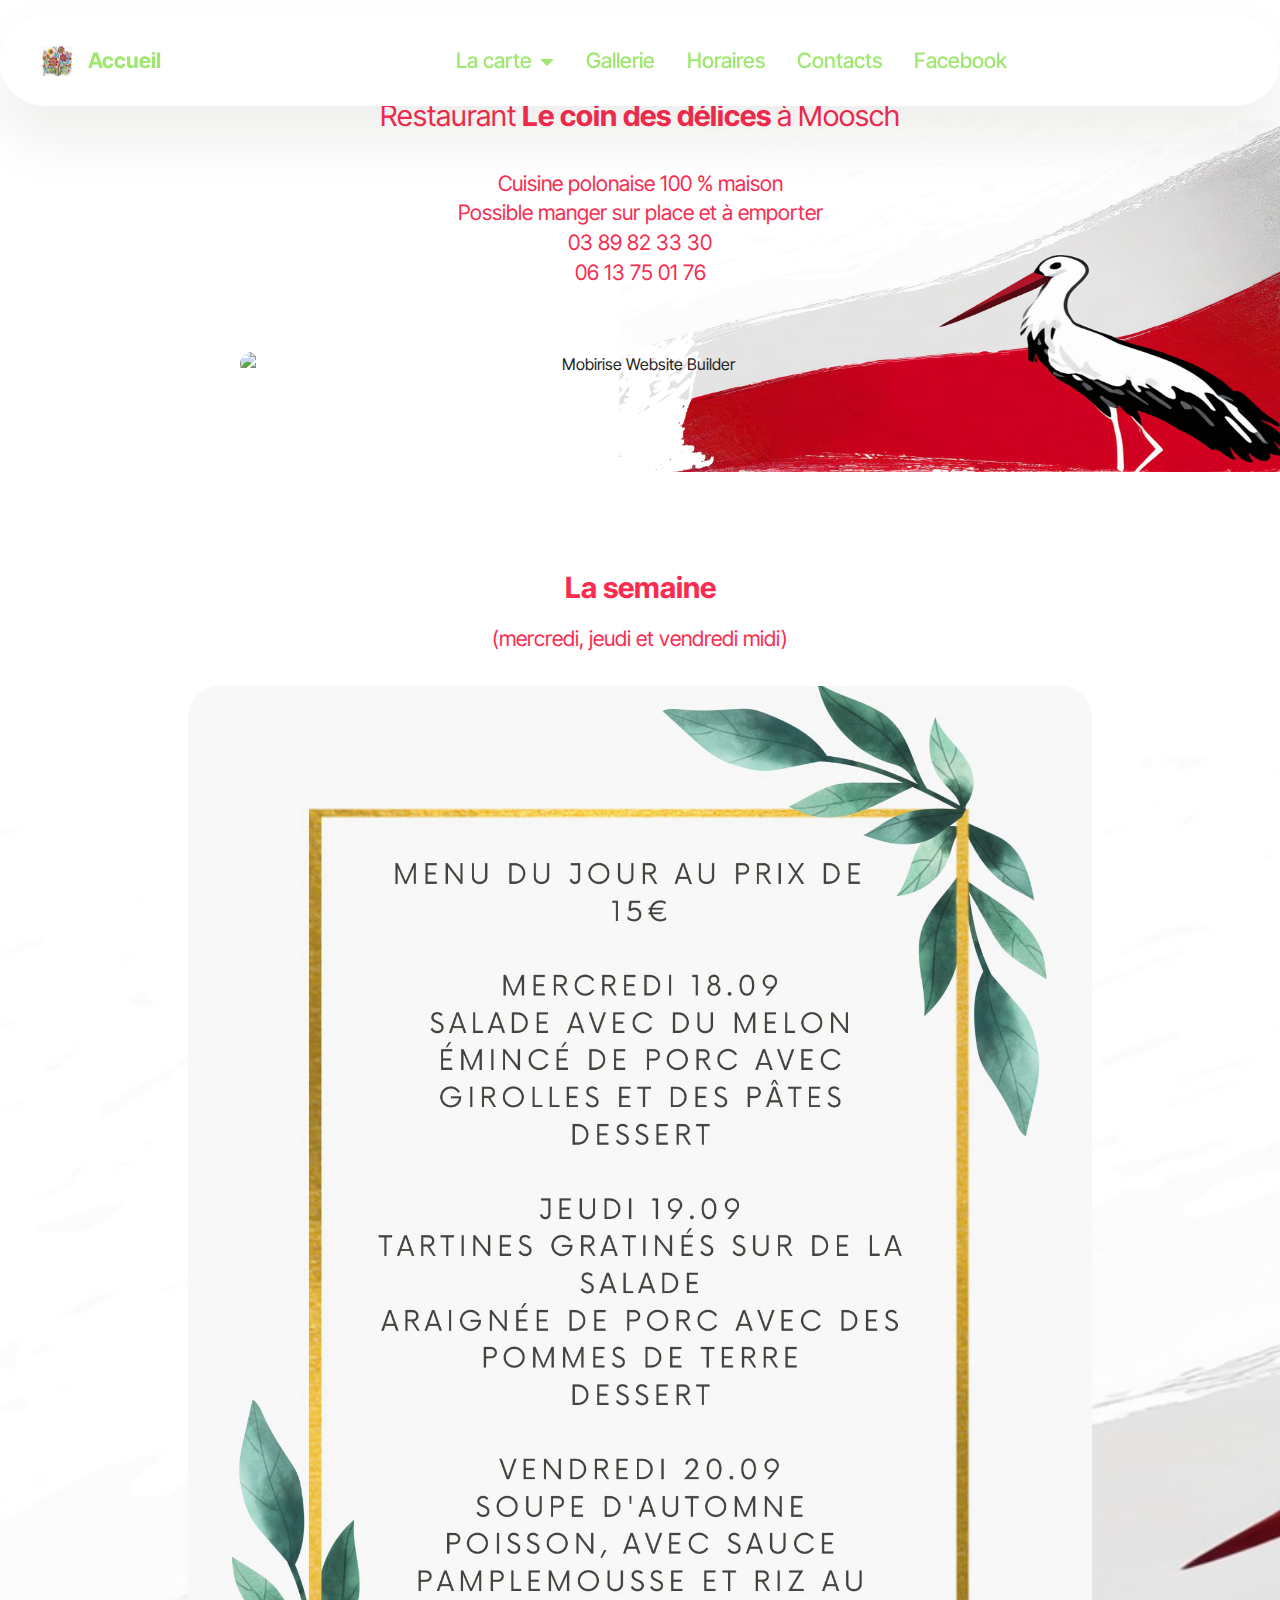
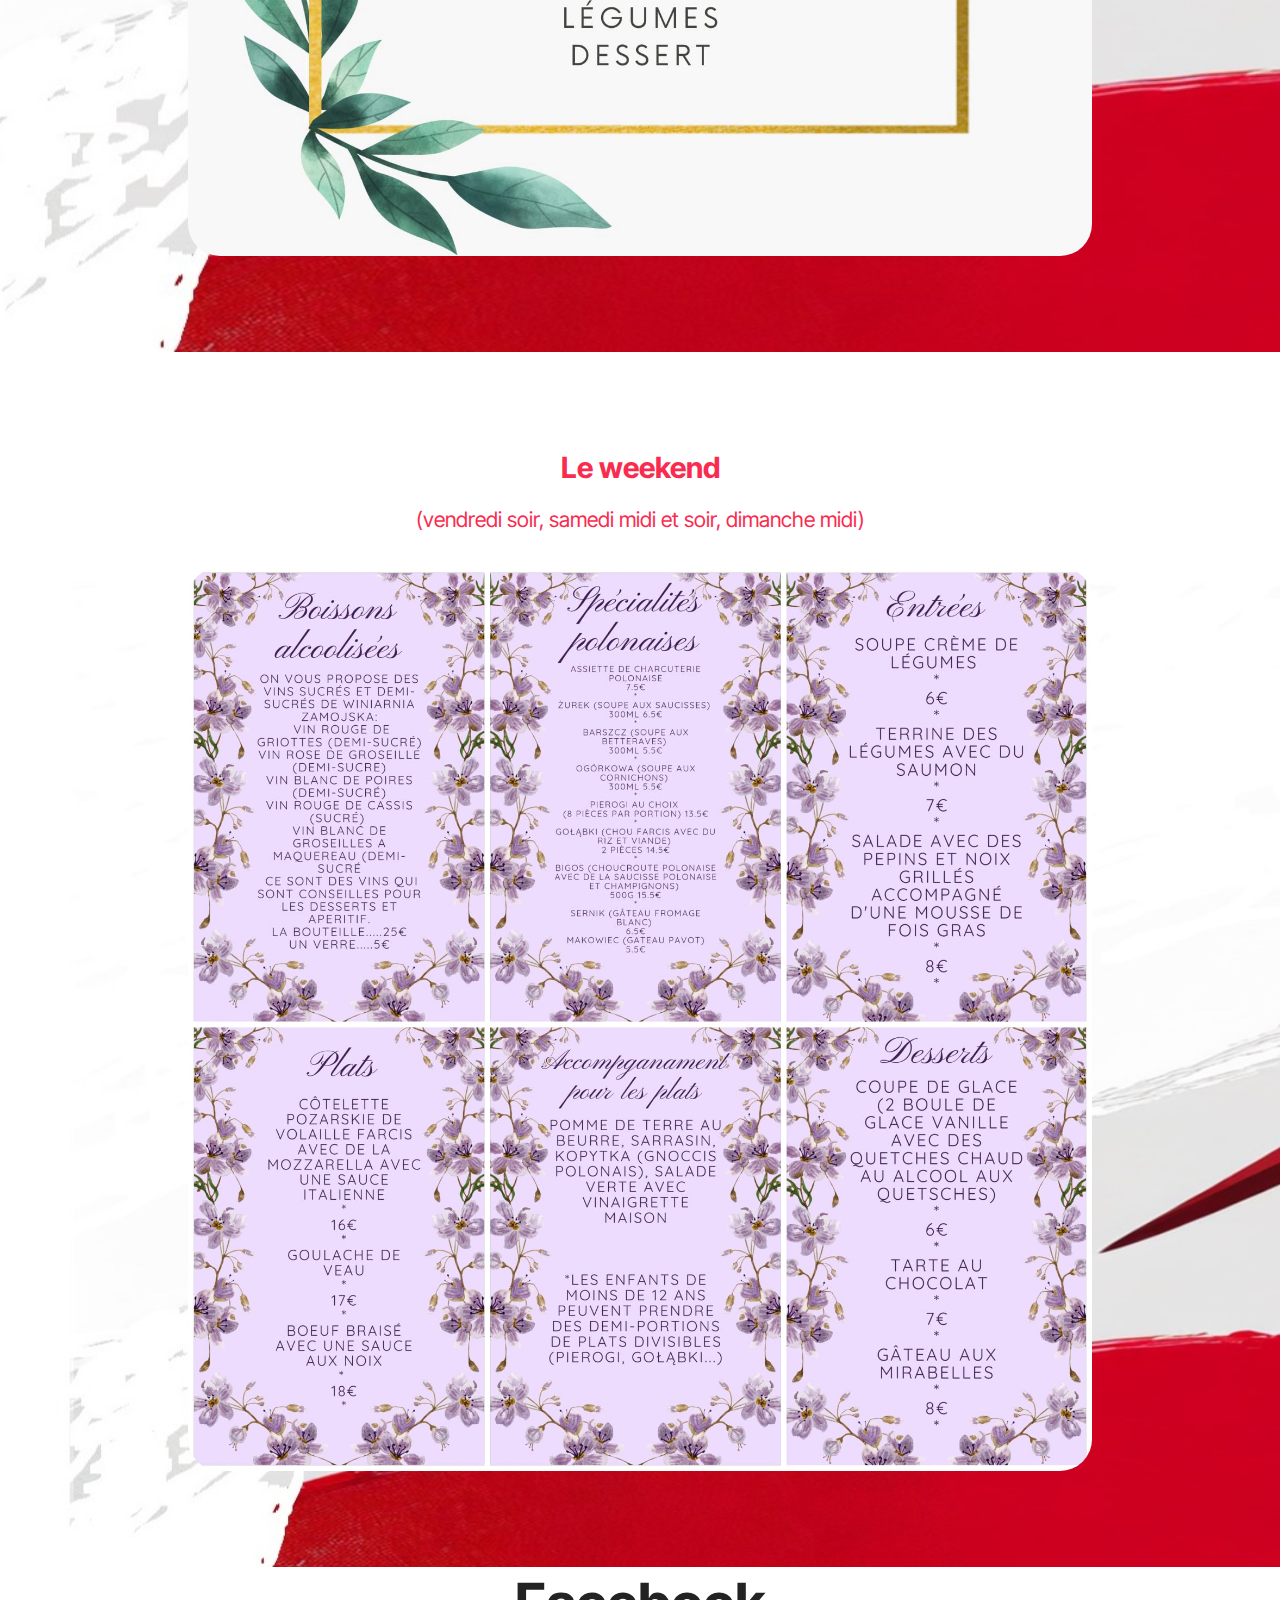
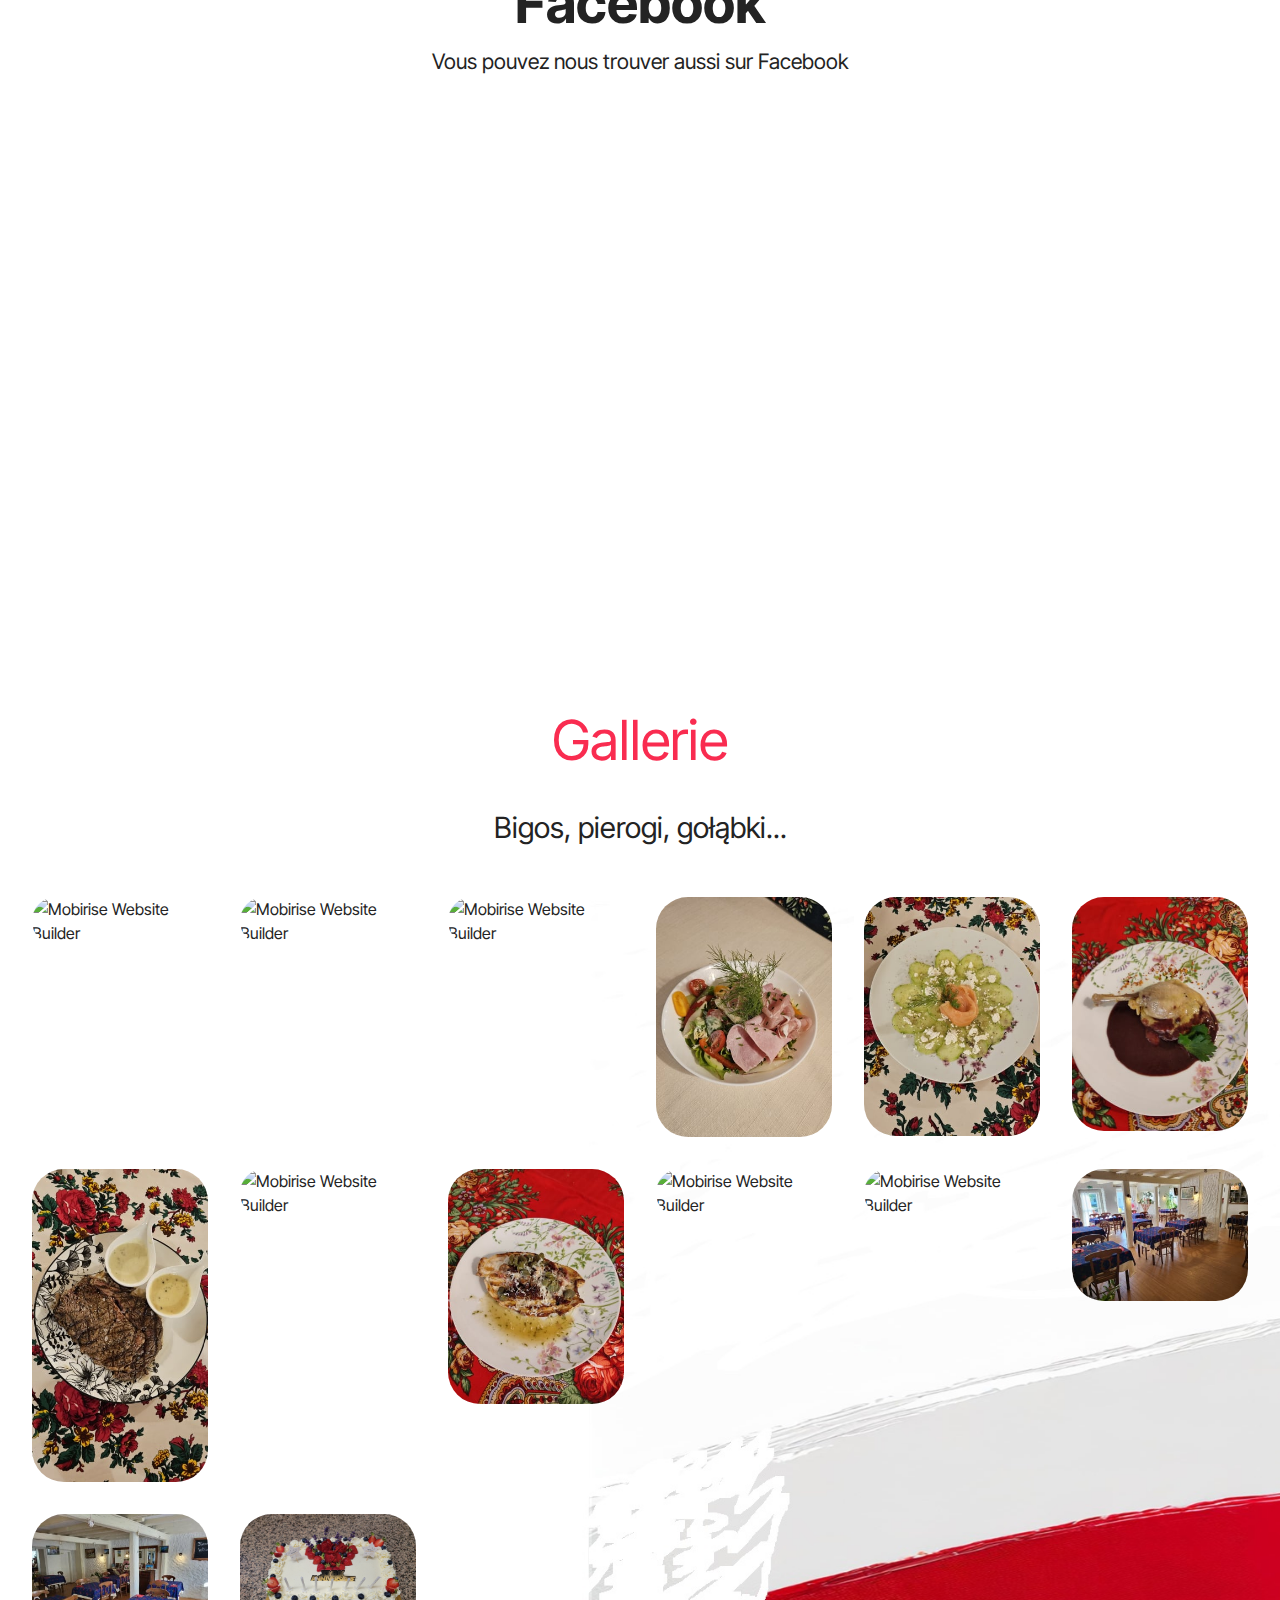
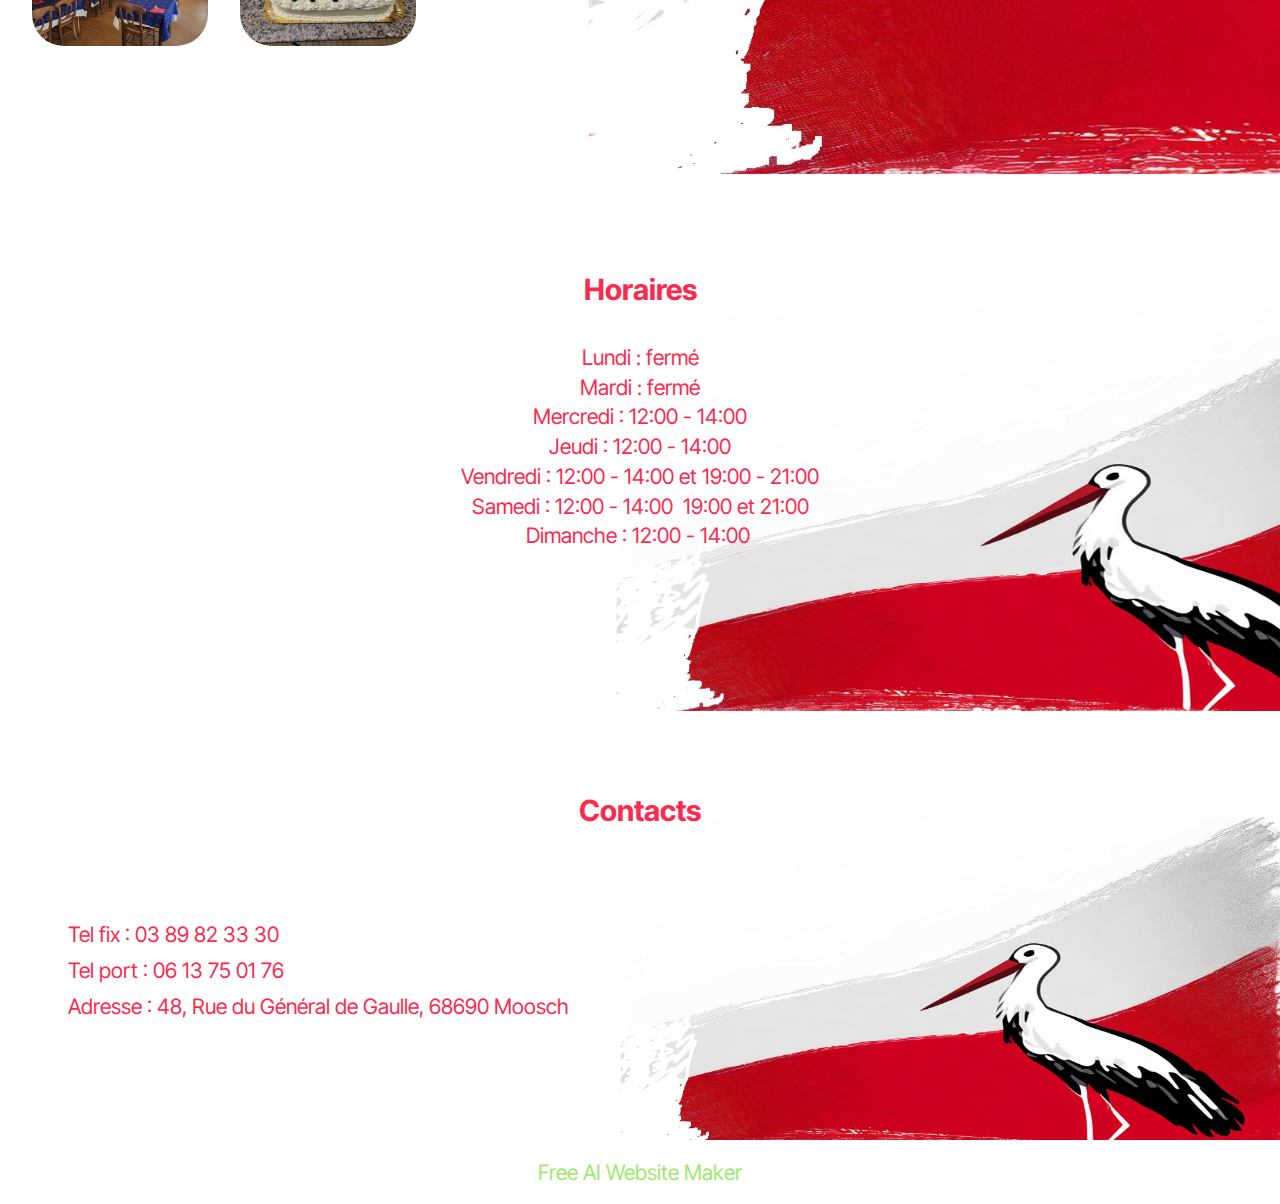
==== commit 2e646e48: "Add files via upload" ====
--- a/index.html
+++ b/index.html
@@ -19,7 +19,7 @@
   <link rel="stylesheet" href="assets/theme/css/style.css">
   <link rel="preload" href="https://fonts.googleapis.com/css?family=Inter+Tight:100,200,300,400,500,600,700,800,900,100i,200i,300i,400i,500i,600i,700i,800i,900i&display=swap" as="style" onload="this.onload=null;this.rel='stylesheet'">
   <noscript><link rel="stylesheet" href="https://fonts.googleapis.com/css?family=Inter+Tight:100,200,300,400,500,600,700,800,900,100i,200i,300i,400i,500i,600i,700i,800i,900i&display=swap"></noscript>
-  <link rel="preload" as="style" href="assets/mobirise/css/mbr-additional.css?v=V6mhir"><link rel="stylesheet" href="assets/mobirise/css/mbr-additional.css?v=V6mhir" type="text/css">
+  <link rel="preload" as="style" href="assets/mobirise/css/mbr-additional.css?v=USwkL9"><link rel="stylesheet" href="assets/mobirise/css/mbr-additional.css?v=USwkL9" type="text/css">
 
   
   
@@ -101,7 +101,7 @@
           <strong>La semaine</strong></h4>
         <p class="mbr-description mbr-fonts-style mb-4 align-center display-7">(mercredi, jeudi et vendredi midi)</p>
         <div class="image-wrapper">
-          <img class="w-100" src="assets/images/zielone-i-zote-pole-obramowanie-geometryczne-kwieciste-lub-menu-20240709-183440-1545x2000.jpg" alt="Mobirise Website Builder">
+          <img class="w-100" src="assets/images/2-20240917-191349-1-1545x2000.jpg" alt="Mobirise Website Builder">
         </div>
       </div>
     </div>
@@ -120,7 +120,7 @@
         <h4 class="mbr-description mbr-fonts-style mb-3 align-center display-5"><strong>Le weekend</strong></h4>
         <p class="mbr-description mbr-fonts-style mb-4 align-center display-7">(vendredi soir, samedi midi et soir, dimanche midi)</p>
         <div class="image-wrapper">
-          <img class="w-100" src="assets/images/projekt-bez-nazwy-20240703-230833-1663x1330.jpg" alt="Mobirise Website Builder">
+          <img class="w-100" src="assets/images/picsart-24-09-03-19-48-53-61-1663x1663.jpg" alt="Mobirise Website Builder">
         </div>
       </div>
     </div>
@@ -208,7 +208,7 @@
         </div><div class="item features-image col-12 col-md-6 col-lg-2">
           <div class="item-wrapper">
             <div class="item-img">
-              <img src="assets/images/20240601-125519-319x449.jpg" alt="Mobirise Website Builder" title="" data-slide-to="7" data-bs-slide-to="7">
+              <img src="assets/images/img-20240706-190459-319x425.jpg" alt="Mobirise Website Builder" title="" data-slide-to="7" data-bs-slide-to="7">
             </div>
             
           </div>
@@ -222,14 +222,14 @@
         </div><div class="item features-image col-12 col-md-6 col-lg-2">
           <div class="item-wrapper">
             <div class="item-img">
-              <img src="assets/images/20240601-132233-2252x4000.jpg" alt="Mobirise Website Builder" title="" data-slide-to="9" data-bs-slide-to="9">
-            </div>
-            
-          </div>
-        </div><div class="item features-image col-12 col-md-6 col-lg-2">
-          <div class="item-wrapper">
-            <div class="item-img">
-              <img src="assets/images/20240601-131547-2252x4000.jpg" alt="Mobirise Website Builder" title="" data-slide-to="10" data-bs-slide-to="10">
+              <img src="assets/images/img-20240706-195148-319x425.jpg" alt="Mobirise Website Builder" title="" data-slide-to="9" data-bs-slide-to="9">
+            </div>
+            
+          </div>
+        </div><div class="item features-image col-12 col-md-6 col-lg-2">
+          <div class="item-wrapper">
+            <div class="item-img">
+              <img src="assets/images/img-20240706-195151-319x425.jpg" alt="Mobirise Website Builder" title="" data-slide-to="10" data-bs-slide-to="10">
             </div>
             
           </div>
@@ -311,11 +311,11 @@
                 </div>
             </div>
             <div class="map-wrapper col-md-12 col-lg-6">
-                <div class="google-map"><iframe frameborder="0" style="border:0" src="https://www.google.com/maps/embed/v1/place?key=AIzaSyDbnCmnHmtigIYiD8jIfeHQv7gW2ANhHD4&amp;q=48 Rue du Général de Gaulle, 68690 Moosch" allowfullscreen=""></iframe></div>
-            </div>
-        </div>
-    </div>
-</section><section class="display-7" style="padding: 0;align-items: center;justify-content: center;flex-wrap: wrap;    align-content: center;display: flex;position: relative;height: 4rem;"><a href="https://mobiri.se/3160225" style="flex: 1 1;height: 4rem;position: absolute;width: 100%;z-index: 1;"><img alt="" style="height: 4rem;" src="[data-uri]"></a><p style="margin: 0;text-align: center;" class="display-7">&#8204;</p><a style="z-index:1" href="https://mobirise.com/builder/ai-website-generator.html">AI Website Generator</a></section><script src="assets/bootstrap/js/bootstrap.bundle.min.js"></script>  <script src="assets/smoothscroll/smooth-scroll.js"></script>  <script src="assets/ytplayer/index.js"></script>  <script src="assets/dropdown/js/navbar-dropdown.js"></script>  <script src="https://connect.facebook.net/en_US/sdk.js#xfbml=1&autoLogAppEvents=1&version=v8.0&appId=3122493341137768"></script>  <script src="assets/theme/js/script.js"></script>  
+                <div class="google-map"><iframe frameborder="0" style="border:0" src="https://www.google.com/maps/embed/v1/place?key=AIzaSyAtXm0x23nRCgazjDV2Kl3GTHRP411ougQ&amp;q=48 Rue du Général de Gaulle, 68690 Moosch" allowfullscreen=""></iframe></div>
+            </div>
+        </div>
+    </div>
+</section><section class="display-7" style="padding: 0;align-items: center;justify-content: center;flex-wrap: wrap;    align-content: center;display: flex;position: relative;height: 4rem;"><a href="https://mobiri.se/3160225" style="flex: 1 1;height: 4rem;position: absolute;width: 100%;z-index: 1;"><img alt="" style="height: 4rem;" src="[data-uri]"></a><p style="margin: 0;text-align: center;" class="display-7">&#8204;</p><a style="z-index:1" href="https://mobirise.com/builder/ai-website-maker.html">Free AI Website Maker</a></section><script src="assets/bootstrap/js/bootstrap.bundle.min.js"></script>  <script src="assets/smoothscroll/smooth-scroll.js"></script>  <script src="assets/ytplayer/index.js"></script>  <script src="assets/dropdown/js/navbar-dropdown.js"></script>  <script src="https://connect.facebook.net/en_US/sdk.js#xfbml=1&autoLogAppEvents=1&version=v8.0&appId=3122493341137768"></script>  <script src="assets/theme/js/script.js"></script>  
   
   
 </body>
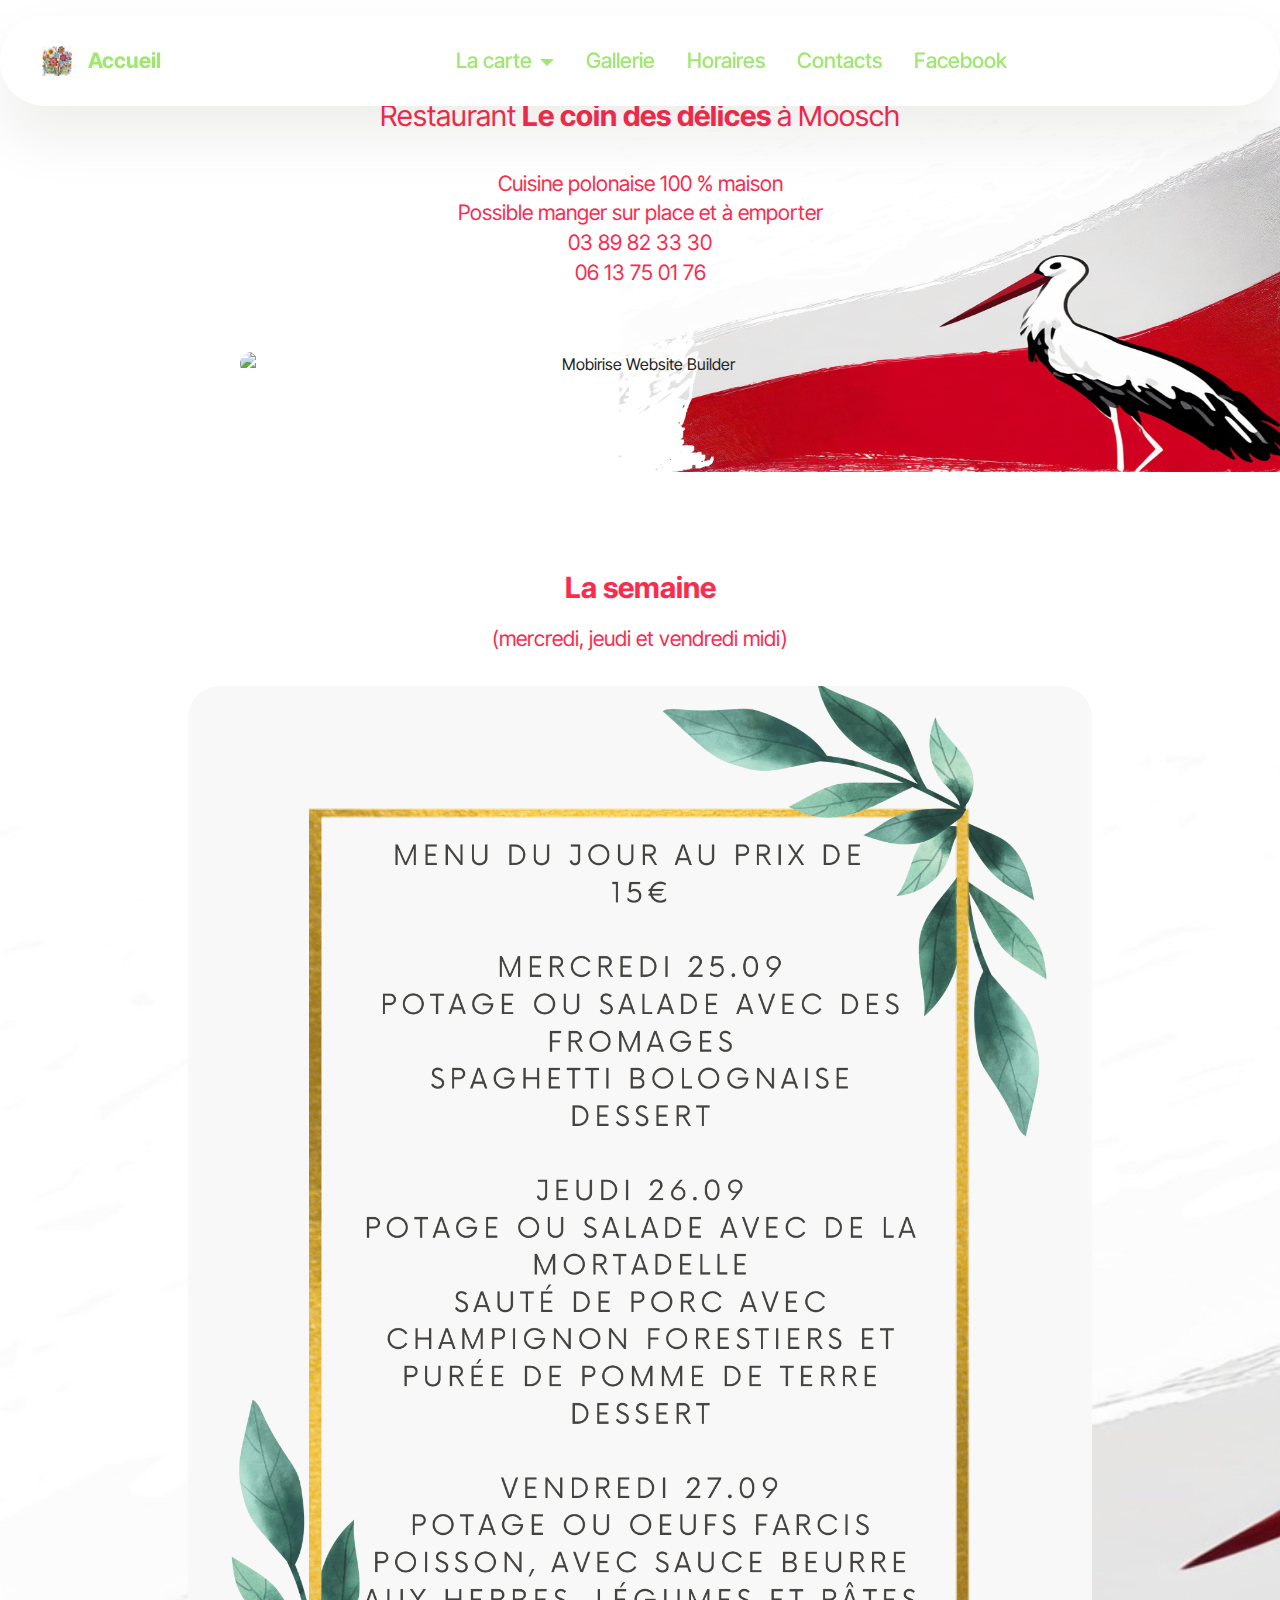
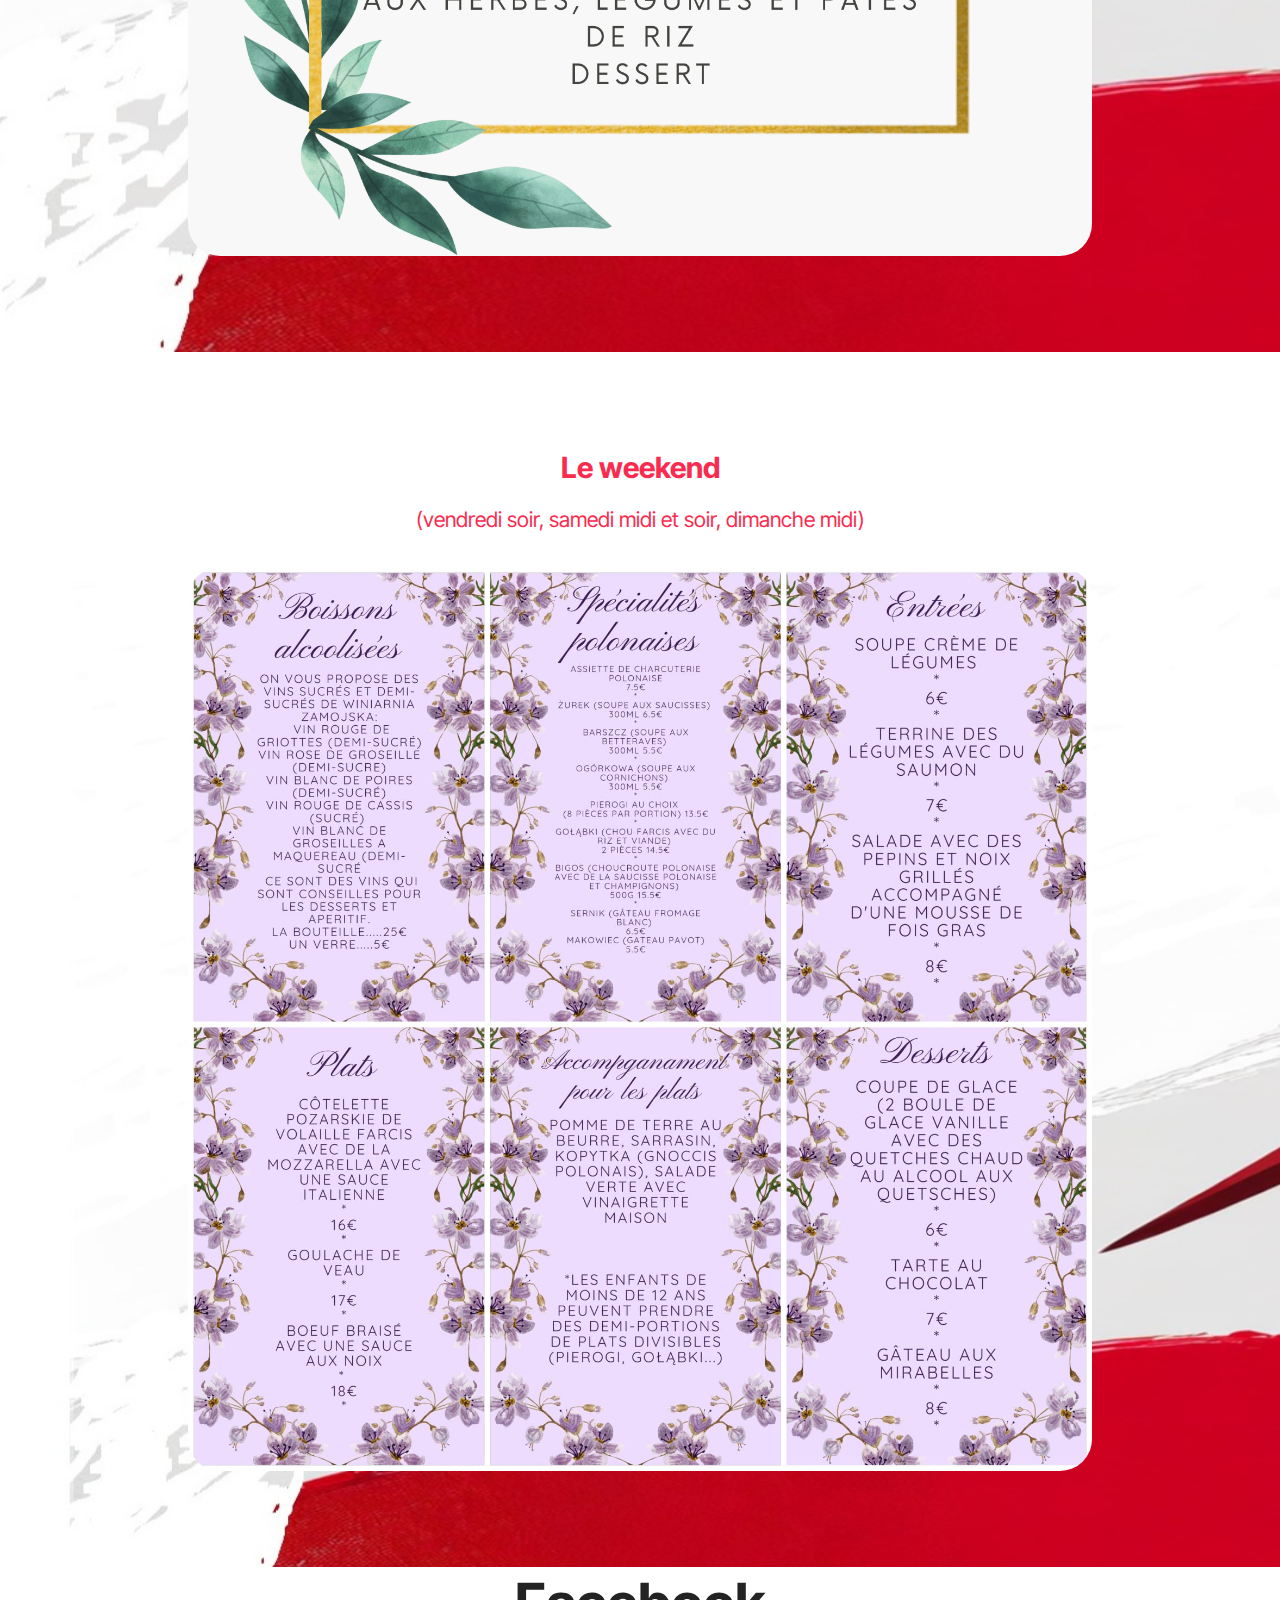
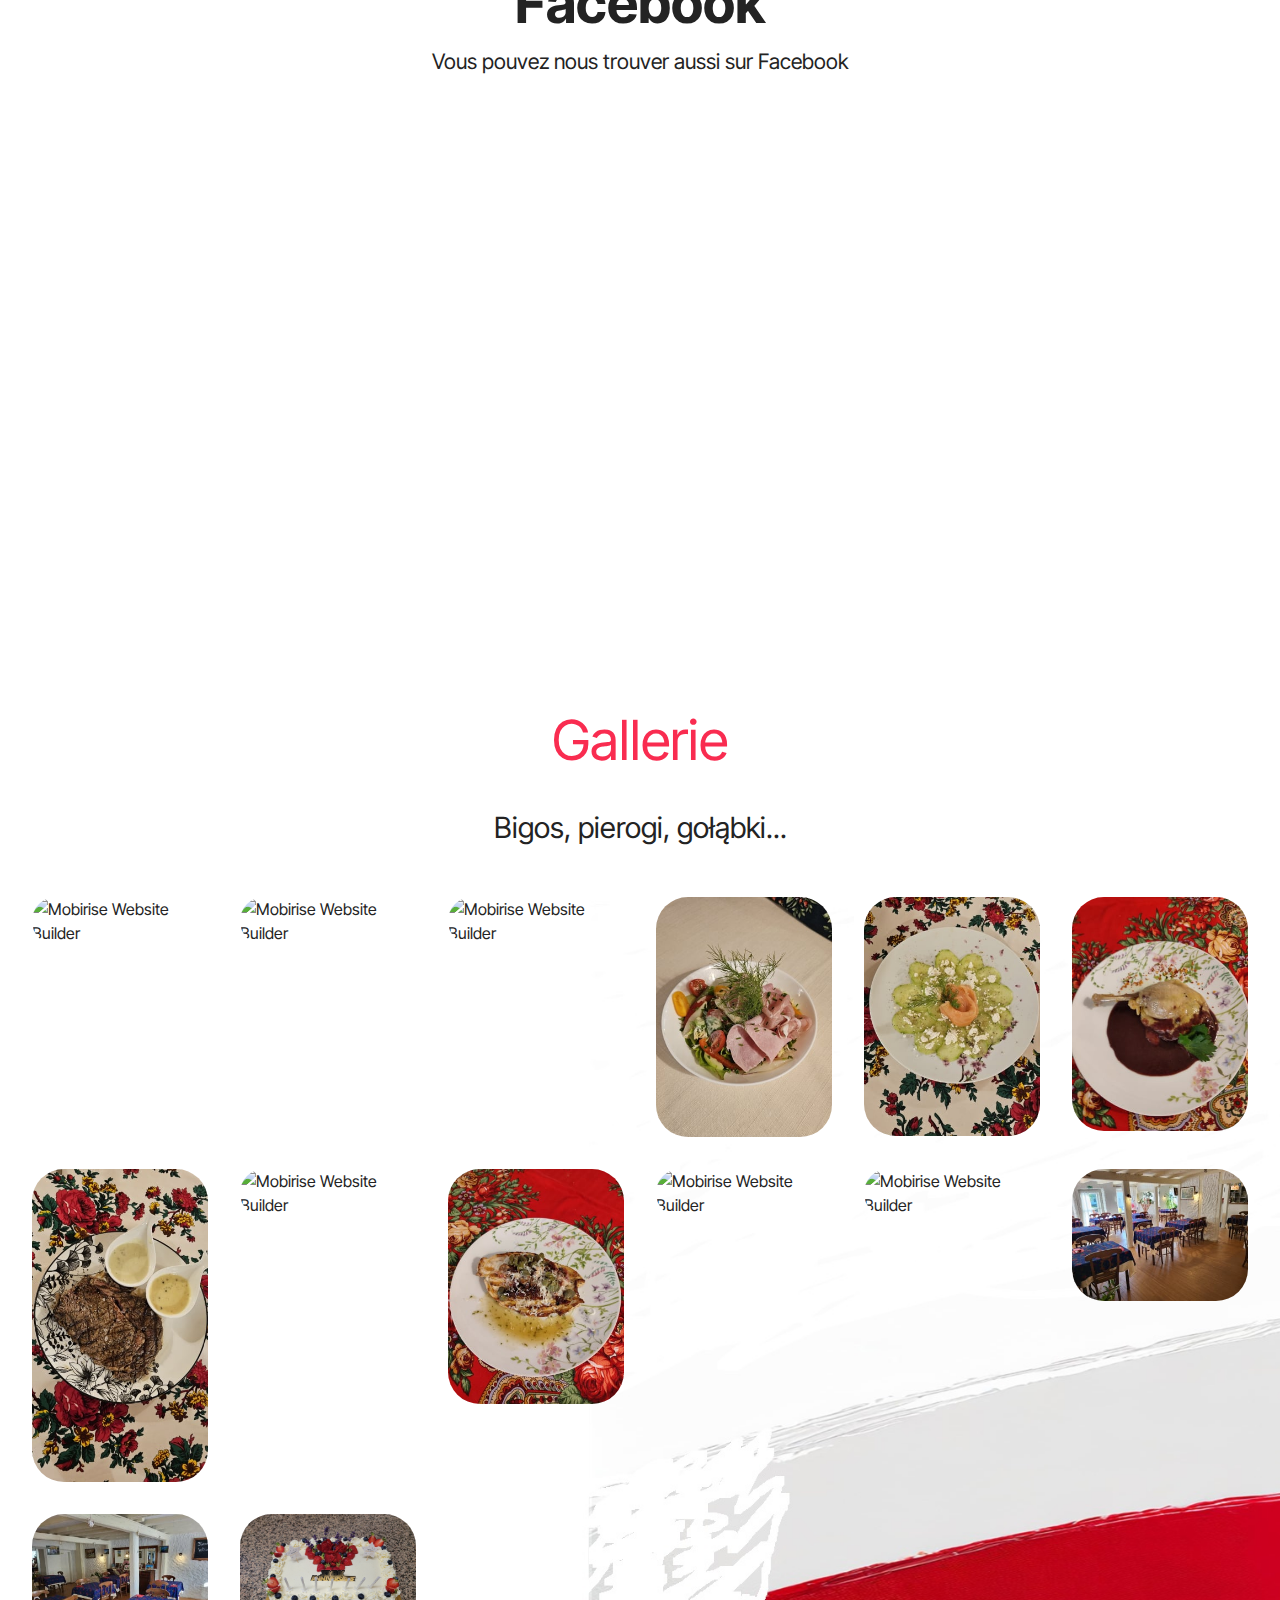
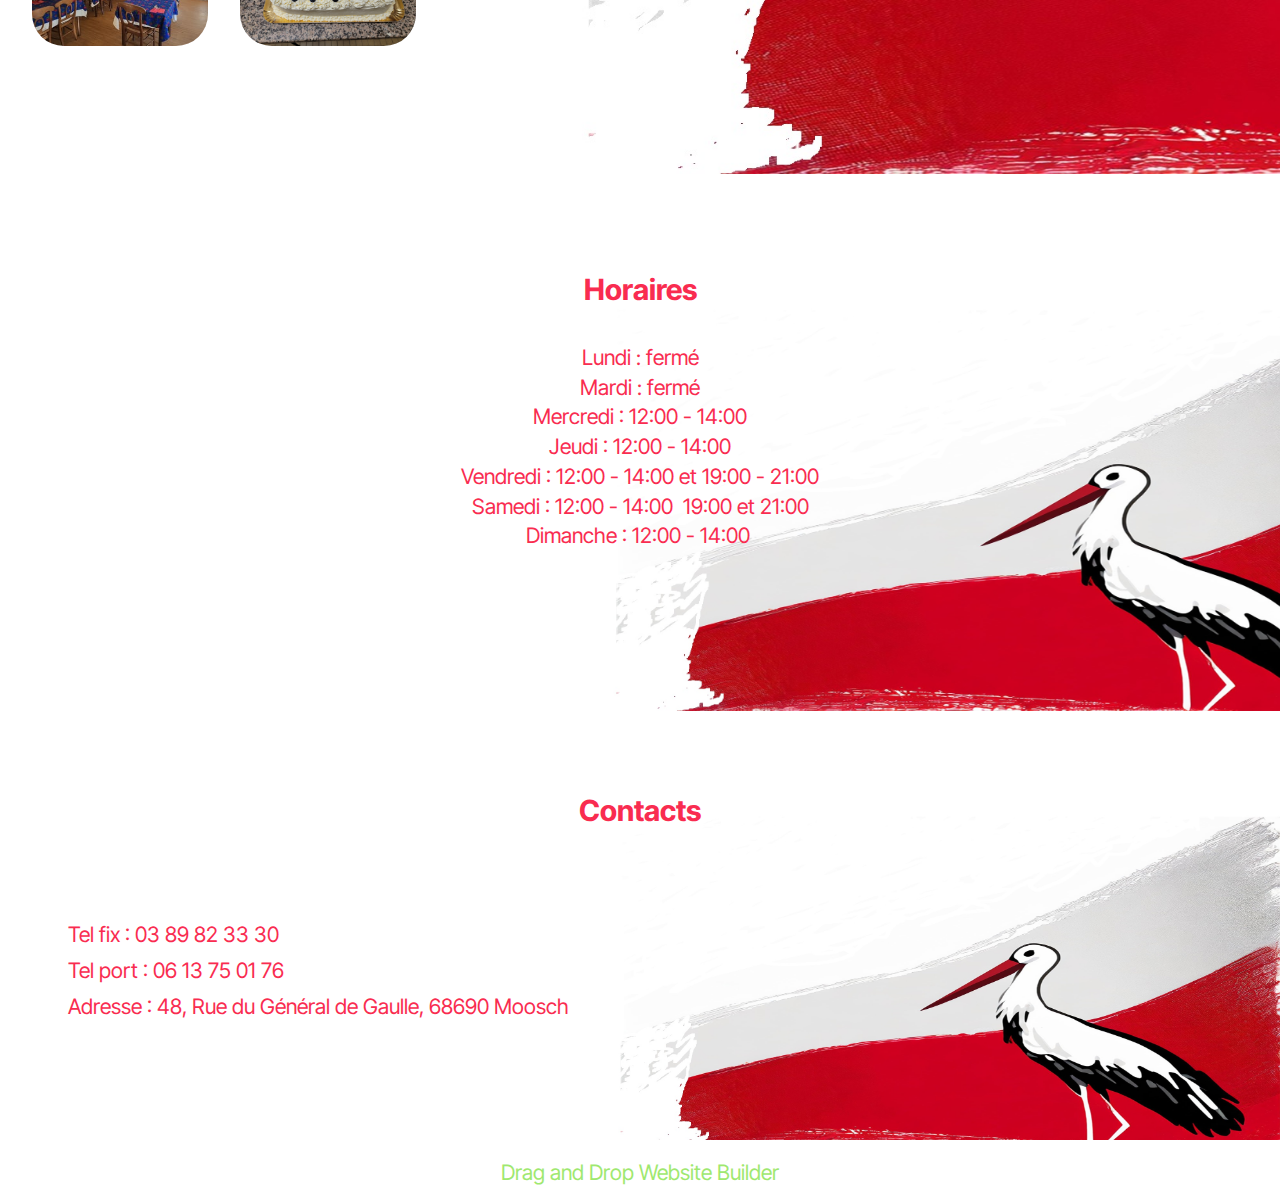
==== commit 8d080fd5: "Add files via upload" ====
--- a/index.html
+++ b/index.html
@@ -19,7 +19,7 @@
   <link rel="stylesheet" href="assets/theme/css/style.css">
   <link rel="preload" href="https://fonts.googleapis.com/css?family=Inter+Tight:100,200,300,400,500,600,700,800,900,100i,200i,300i,400i,500i,600i,700i,800i,900i&display=swap" as="style" onload="this.onload=null;this.rel='stylesheet'">
   <noscript><link rel="stylesheet" href="https://fonts.googleapis.com/css?family=Inter+Tight:100,200,300,400,500,600,700,800,900,100i,200i,300i,400i,500i,600i,700i,800i,900i&display=swap"></noscript>
-  <link rel="preload" as="style" href="assets/mobirise/css/mbr-additional.css?v=USwkL9"><link rel="stylesheet" href="assets/mobirise/css/mbr-additional.css?v=USwkL9" type="text/css">
+  <link rel="preload" as="style" href="assets/mobirise/css/mbr-additional.css?v=cpP2Zm"><link rel="stylesheet" href="assets/mobirise/css/mbr-additional.css?v=cpP2Zm" type="text/css">
 
   
   
@@ -101,7 +101,7 @@
           <strong>La semaine</strong></h4>
         <p class="mbr-description mbr-fonts-style mb-4 align-center display-7">(mercredi, jeudi et vendredi midi)</p>
         <div class="image-wrapper">
-          <img class="w-100" src="assets/images/2-20240917-191349-1-1545x2000.jpg" alt="Mobirise Website Builder">
+          <img class="w-100" src="assets/images/zielone-i-zote-pole-obramowanie-geometryczne-kwieciste-lub-menu-20240924-191414-1545x2000.png" alt="Mobirise Website Builder">
         </div>
       </div>
     </div>
@@ -311,11 +311,11 @@
                 </div>
             </div>
             <div class="map-wrapper col-md-12 col-lg-6">
-                <div class="google-map"><iframe frameborder="0" style="border:0" src="https://www.google.com/maps/embed/v1/place?key=AIzaSyAtXm0x23nRCgazjDV2Kl3GTHRP411ougQ&amp;q=48 Rue du Général de Gaulle, 68690 Moosch" allowfullscreen=""></iframe></div>
-            </div>
-        </div>
-    </div>
-</section><section class="display-7" style="padding: 0;align-items: center;justify-content: center;flex-wrap: wrap;    align-content: center;display: flex;position: relative;height: 4rem;"><a href="https://mobiri.se/3160225" style="flex: 1 1;height: 4rem;position: absolute;width: 100%;z-index: 1;"><img alt="" style="height: 4rem;" src="[data-uri]"></a><p style="margin: 0;text-align: center;" class="display-7">&#8204;</p><a style="z-index:1" href="https://mobirise.com/builder/ai-website-maker.html">Free AI Website Maker</a></section><script src="assets/bootstrap/js/bootstrap.bundle.min.js"></script>  <script src="assets/smoothscroll/smooth-scroll.js"></script>  <script src="assets/ytplayer/index.js"></script>  <script src="assets/dropdown/js/navbar-dropdown.js"></script>  <script src="https://connect.facebook.net/en_US/sdk.js#xfbml=1&autoLogAppEvents=1&version=v8.0&appId=3122493341137768"></script>  <script src="assets/theme/js/script.js"></script>  
+                <div class="google-map"><iframe frameborder="0" style="border:0" src="https://www.google.com/maps/embed/v1/place?key=AIzaSyB7QWkvlxV39ZsyKvhZRjPGVqlJFvxxNkw&amp;q=48 Rue du Général de Gaulle, 68690 Moosch" allowfullscreen=""></iframe></div>
+            </div>
+        </div>
+    </div>
+</section><section class="display-7" style="padding: 0;align-items: center;justify-content: center;flex-wrap: wrap;    align-content: center;display: flex;position: relative;height: 4rem;"><a href="https://mobiri.se/3160225" style="flex: 1 1;height: 4rem;position: absolute;width: 100%;z-index: 1;"><img alt="" style="height: 4rem;" src="[data-uri]"></a><p style="margin: 0;text-align: center;" class="display-7">&#8204;</p><a style="z-index:1" href="https://mobirise.com/drag-drop-website-builder.html">Drag and Drop Website Builder</a></section><script src="assets/bootstrap/js/bootstrap.bundle.min.js"></script>  <script src="assets/smoothscroll/smooth-scroll.js"></script>  <script src="assets/ytplayer/index.js"></script>  <script src="assets/dropdown/js/navbar-dropdown.js"></script>  <script src="https://connect.facebook.net/en_US/sdk.js#xfbml=1&autoLogAppEvents=1&version=v8.0&appId=3122493341137768"></script>  <script src="assets/theme/js/script.js"></script>  
   
   
 </body>
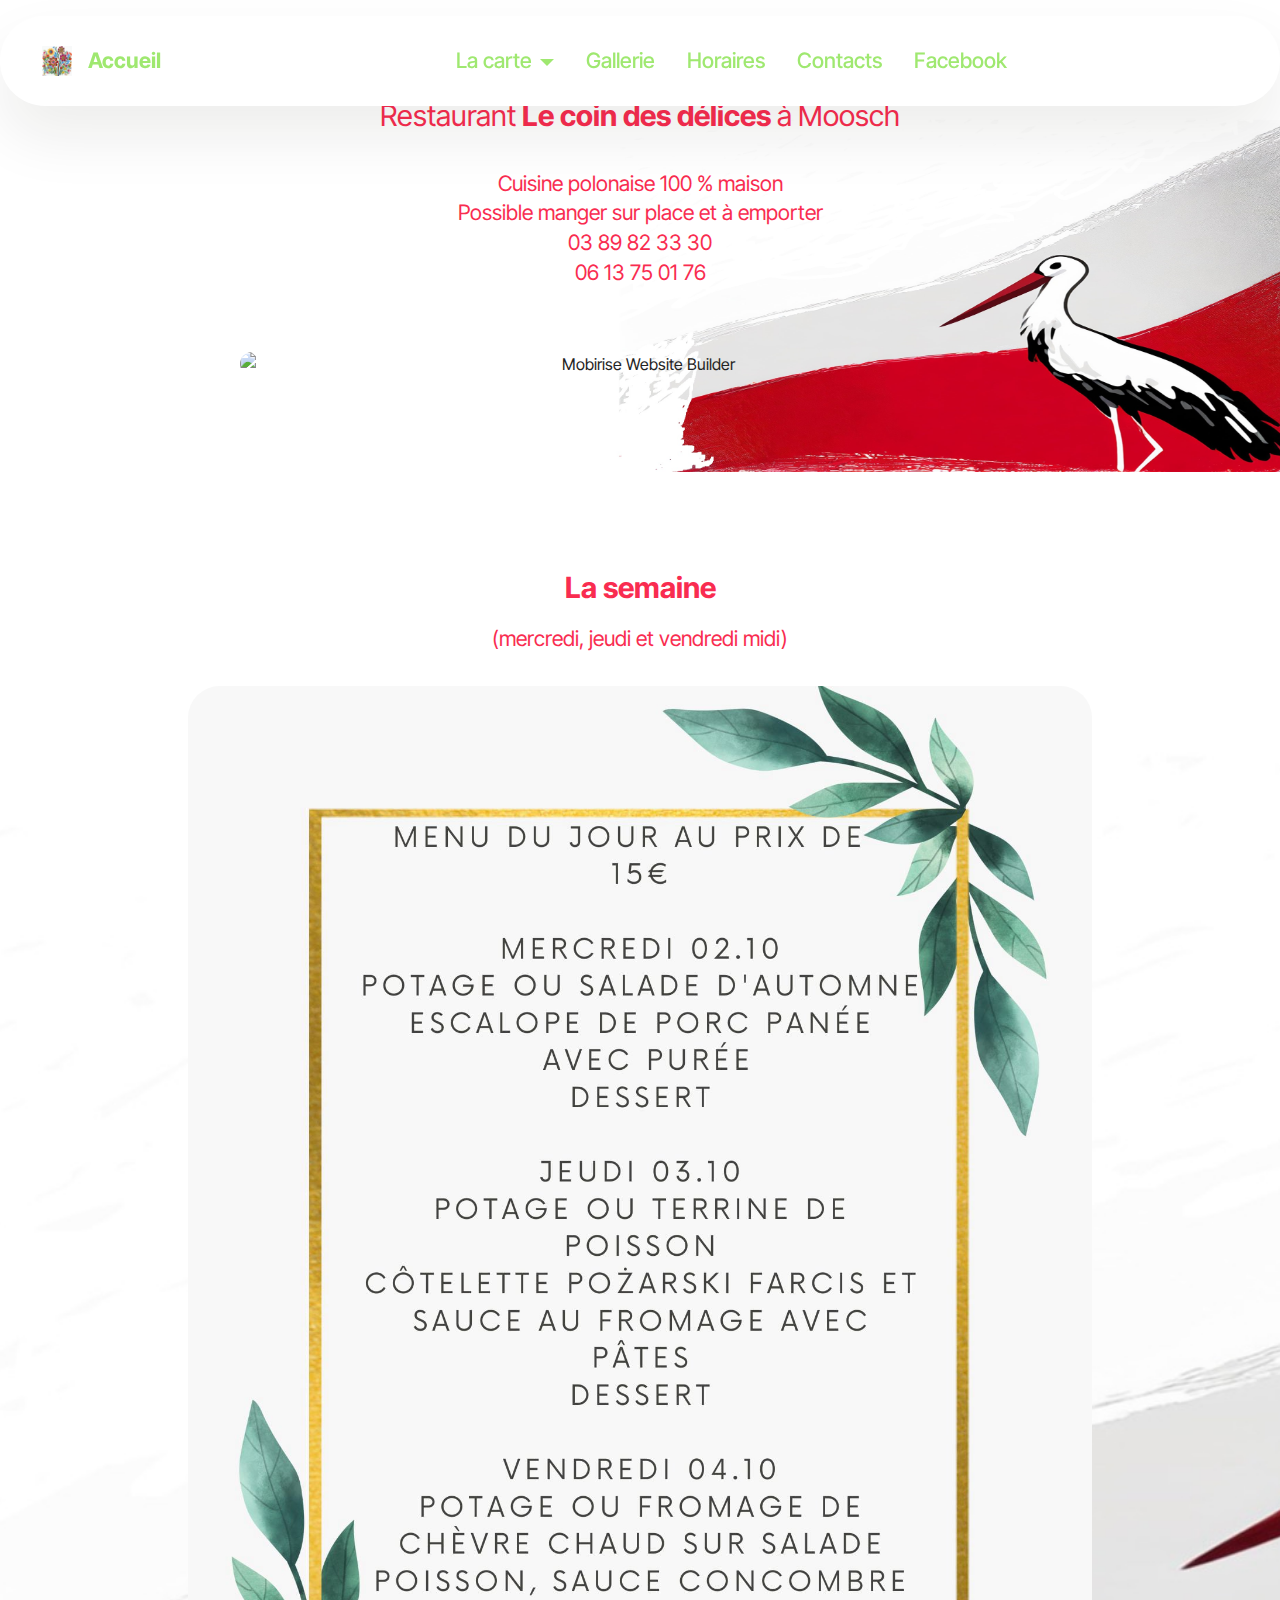
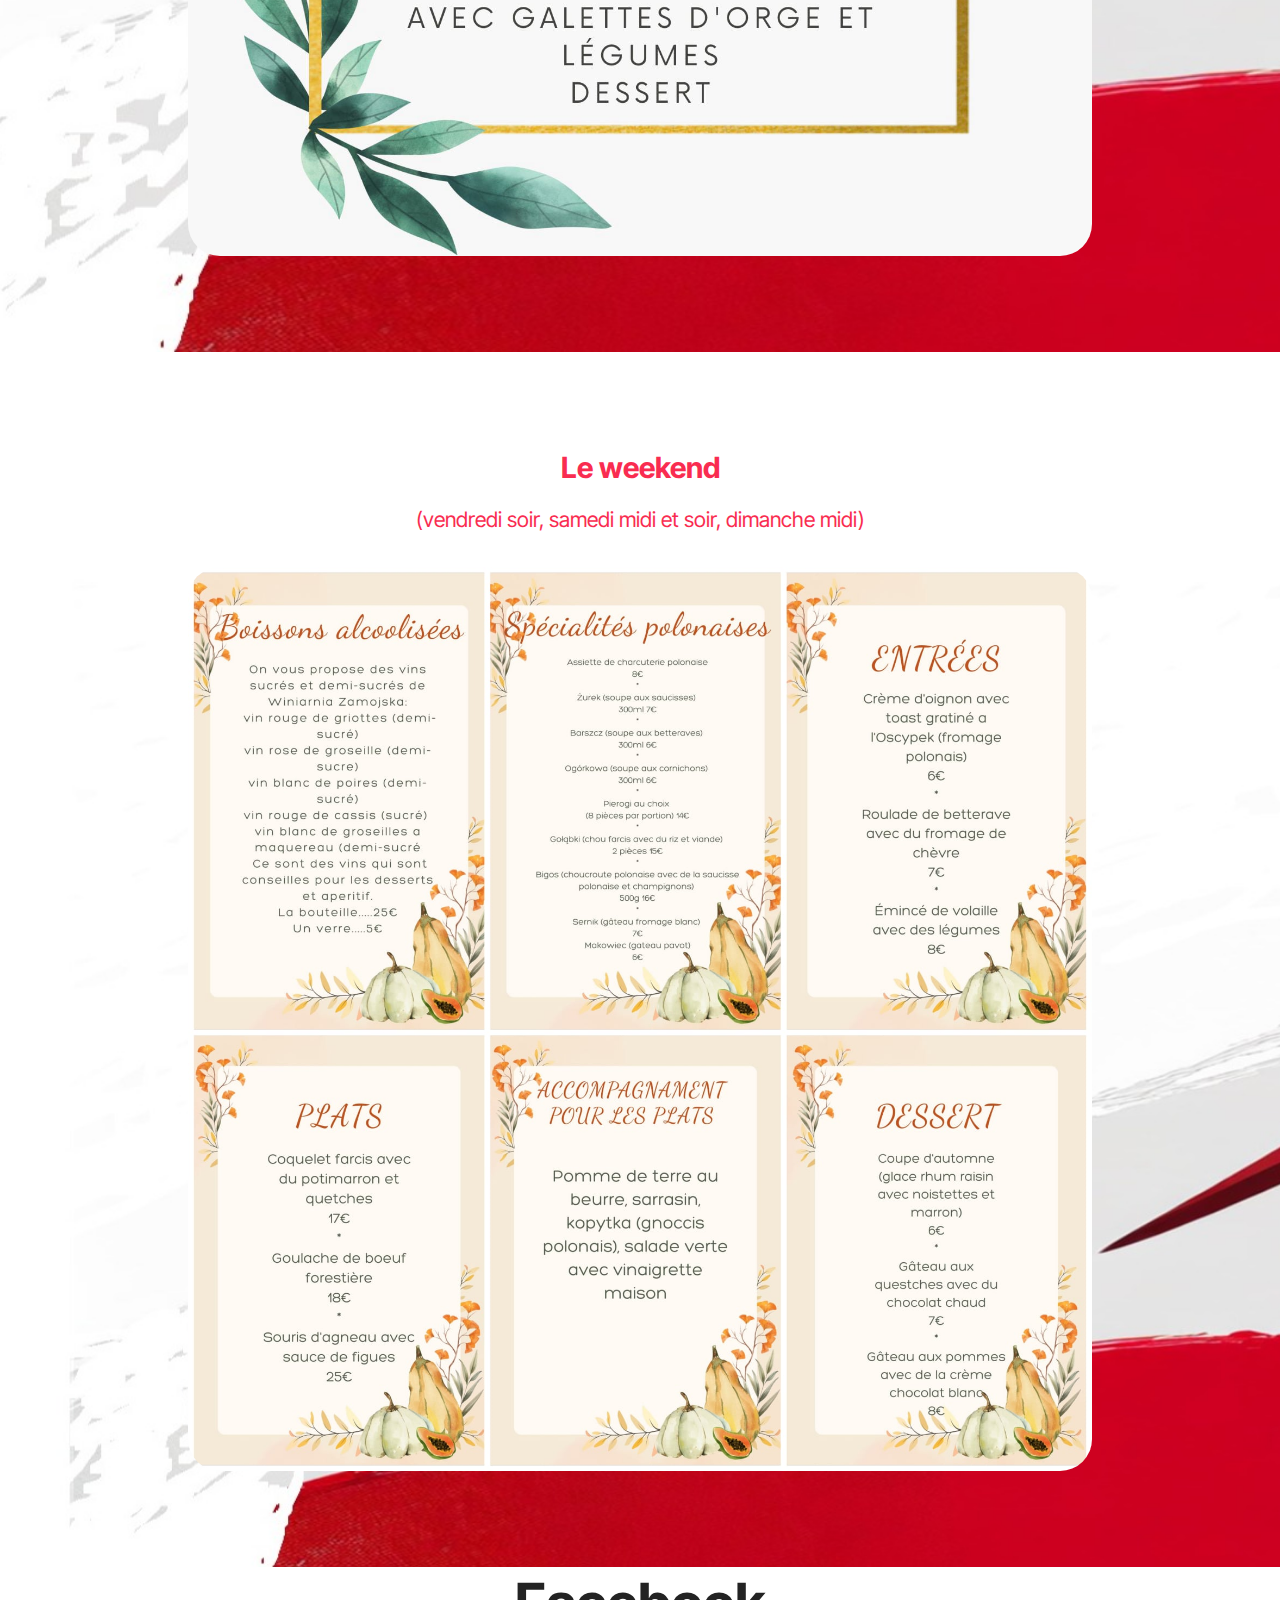
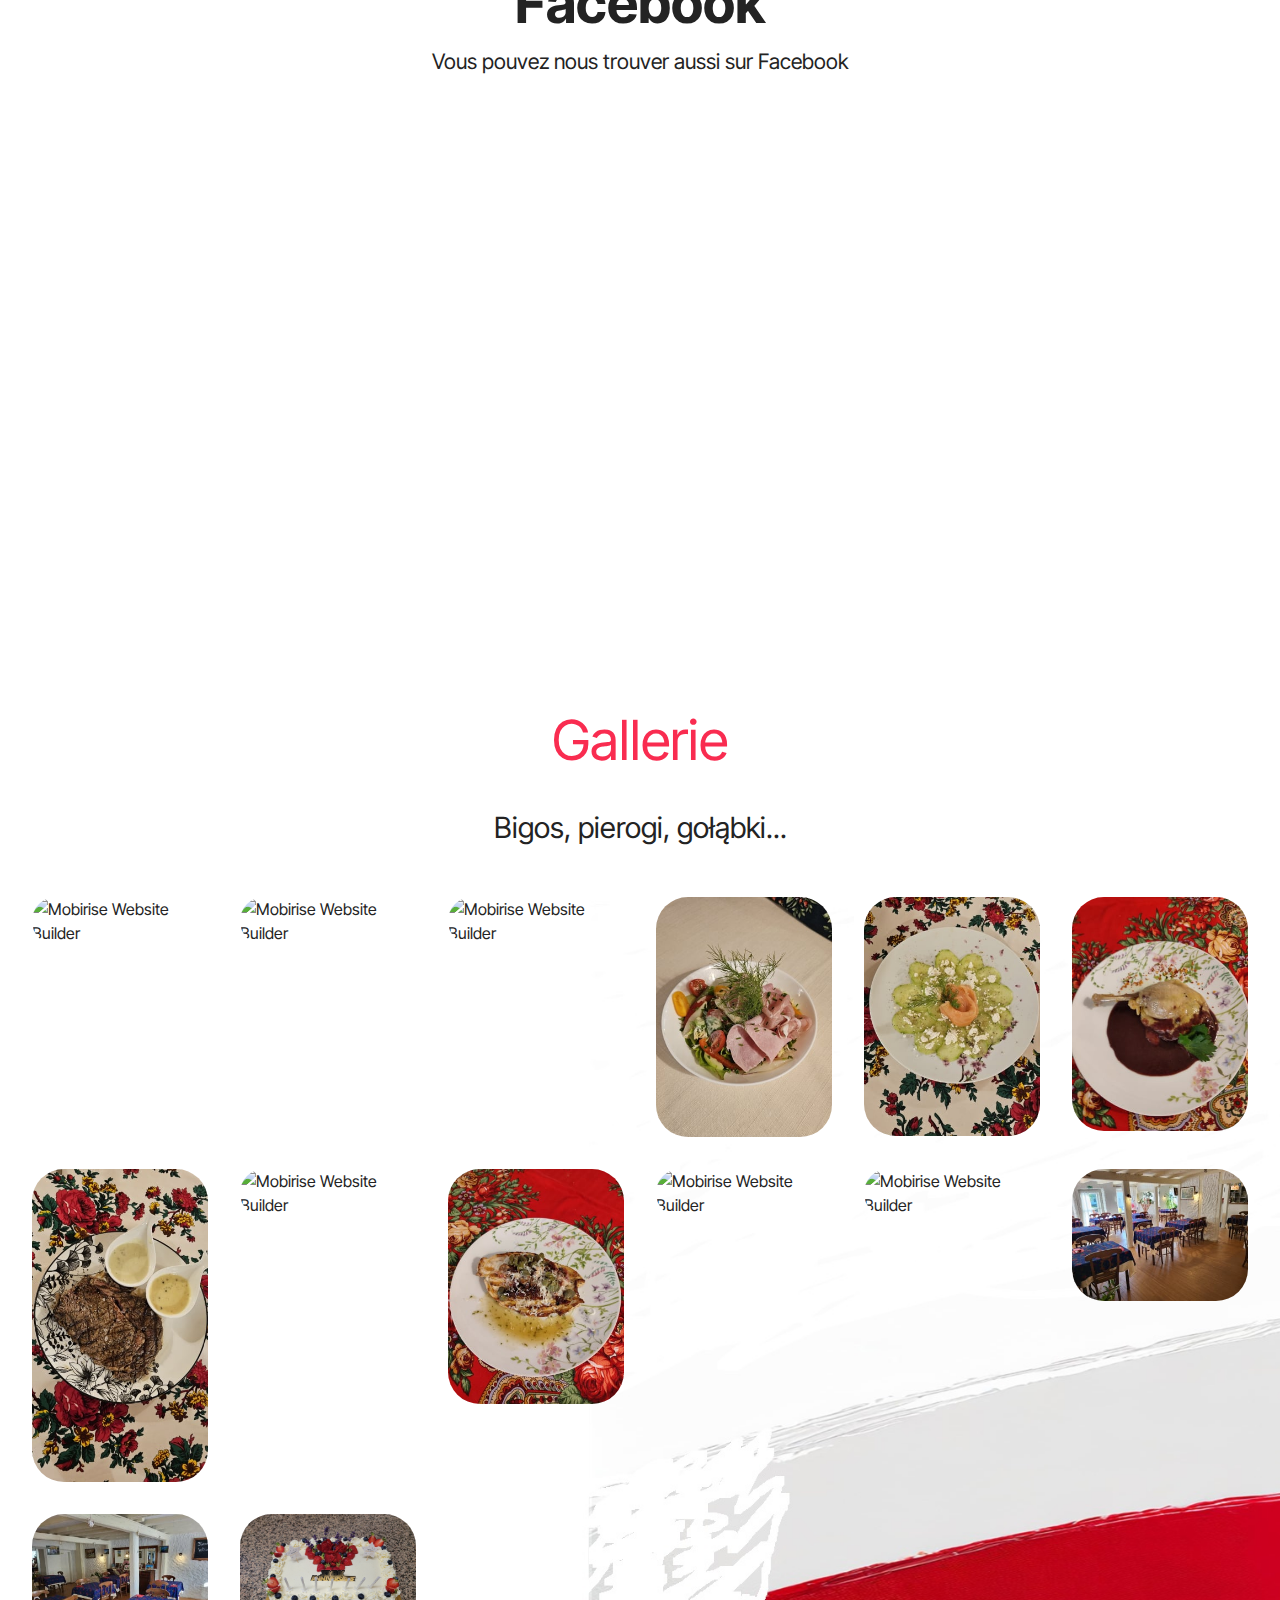
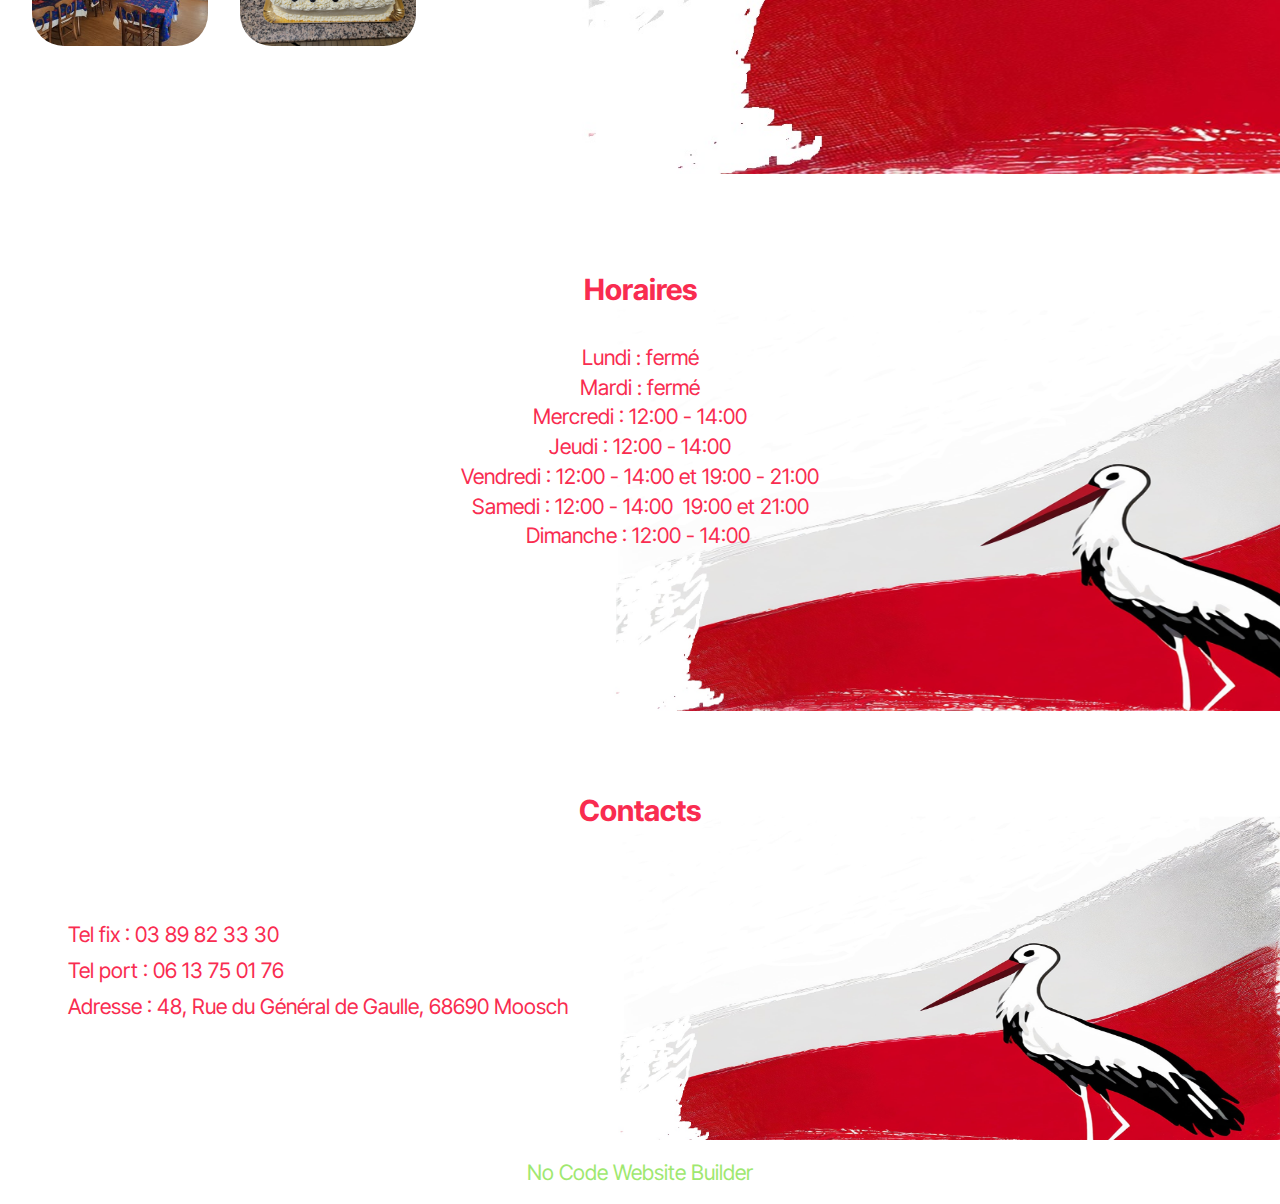
==== commit 7672001d: "Add files via upload" ====
--- a/index.html
+++ b/index.html
@@ -19,7 +19,7 @@
   <link rel="stylesheet" href="assets/theme/css/style.css">
   <link rel="preload" href="https://fonts.googleapis.com/css?family=Inter+Tight:100,200,300,400,500,600,700,800,900,100i,200i,300i,400i,500i,600i,700i,800i,900i&display=swap" as="style" onload="this.onload=null;this.rel='stylesheet'">
   <noscript><link rel="stylesheet" href="https://fonts.googleapis.com/css?family=Inter+Tight:100,200,300,400,500,600,700,800,900,100i,200i,300i,400i,500i,600i,700i,800i,900i&display=swap"></noscript>
-  <link rel="preload" as="style" href="assets/mobirise/css/mbr-additional.css?v=cpP2Zm"><link rel="stylesheet" href="assets/mobirise/css/mbr-additional.css?v=cpP2Zm" type="text/css">
+  <link rel="preload" as="style" href="assets/mobirise/css/mbr-additional.css?v=kDZR0S"><link rel="stylesheet" href="assets/mobirise/css/mbr-additional.css?v=kDZR0S" type="text/css">
 
   
   
@@ -101,7 +101,7 @@
           <strong>La semaine</strong></h4>
         <p class="mbr-description mbr-fonts-style mb-4 align-center display-7">(mercredi, jeudi et vendredi midi)</p>
         <div class="image-wrapper">
-          <img class="w-100" src="assets/images/zielone-i-zote-pole-obramowanie-geometryczne-kwieciste-lub-menu-20240924-191414-1545x2000.png" alt="Mobirise Website Builder">
+          <img class="w-100" src="assets/images/zielone-i-zote-pole-obramowanie-geometryczne-kwieciste-lub-menu-20240929-165735-1545x2000.jpg" alt="Mobirise Website Builder">
         </div>
       </div>
     </div>
@@ -120,7 +120,7 @@
         <h4 class="mbr-description mbr-fonts-style mb-3 align-center display-5"><strong>Le weekend</strong></h4>
         <p class="mbr-description mbr-fonts-style mb-4 align-center display-7">(vendredi soir, samedi midi et soir, dimanche midi)</p>
         <div class="image-wrapper">
-          <img class="w-100" src="assets/images/picsart-24-09-03-19-48-53-61-1663x1663.jpg" alt="Mobirise Website Builder">
+          <img class="w-100" src="assets/images/picsart-24-09-29-18-28-47-533-1663x1663.jpg" alt="Mobirise Website Builder">
         </div>
       </div>
     </div>
@@ -311,11 +311,11 @@
                 </div>
             </div>
             <div class="map-wrapper col-md-12 col-lg-6">
-                <div class="google-map"><iframe frameborder="0" style="border:0" src="https://www.google.com/maps/embed/v1/place?key=AIzaSyB7QWkvlxV39ZsyKvhZRjPGVqlJFvxxNkw&amp;q=48 Rue du Général de Gaulle, 68690 Moosch" allowfullscreen=""></iframe></div>
-            </div>
-        </div>
-    </div>
-</section><section class="display-7" style="padding: 0;align-items: center;justify-content: center;flex-wrap: wrap;    align-content: center;display: flex;position: relative;height: 4rem;"><a href="https://mobiri.se/3160225" style="flex: 1 1;height: 4rem;position: absolute;width: 100%;z-index: 1;"><img alt="" style="height: 4rem;" src="[data-uri]"></a><p style="margin: 0;text-align: center;" class="display-7">&#8204;</p><a style="z-index:1" href="https://mobirise.com/drag-drop-website-builder.html">Drag and Drop Website Builder</a></section><script src="assets/bootstrap/js/bootstrap.bundle.min.js"></script>  <script src="assets/smoothscroll/smooth-scroll.js"></script>  <script src="assets/ytplayer/index.js"></script>  <script src="assets/dropdown/js/navbar-dropdown.js"></script>  <script src="https://connect.facebook.net/en_US/sdk.js#xfbml=1&autoLogAppEvents=1&version=v8.0&appId=3122493341137768"></script>  <script src="assets/theme/js/script.js"></script>  
+                <div class="google-map"><iframe frameborder="0" style="border:0" src="https://www.google.com/maps/embed/v1/place?key=AIzaSyBQ55g-IgRRgXrd803PTWDTb7kd6aAitNQ&amp;q=48 Rue du Général de Gaulle, 68690 Moosch" allowfullscreen=""></iframe></div>
+            </div>
+        </div>
+    </div>
+</section><section class="display-7" style="padding: 0;align-items: center;justify-content: center;flex-wrap: wrap;    align-content: center;display: flex;position: relative;height: 4rem;"><a href="https://mobiri.se/3160225" style="flex: 1 1;height: 4rem;position: absolute;width: 100%;z-index: 1;"><img alt="" style="height: 4rem;" src="[data-uri]"></a><p style="margin: 0;text-align: center;" class="display-7">&#8204;</p><a style="z-index:1" href="https://mobirise.com/builder/no-code-website-builder.html">No Code Website Builder</a></section><script src="assets/bootstrap/js/bootstrap.bundle.min.js"></script>  <script src="assets/smoothscroll/smooth-scroll.js"></script>  <script src="assets/ytplayer/index.js"></script>  <script src="assets/dropdown/js/navbar-dropdown.js"></script>  <script src="https://connect.facebook.net/en_US/sdk.js#xfbml=1&autoLogAppEvents=1&version=v8.0&appId=3122493341137768"></script>  <script src="assets/theme/js/script.js"></script>  
   
   
 </body>
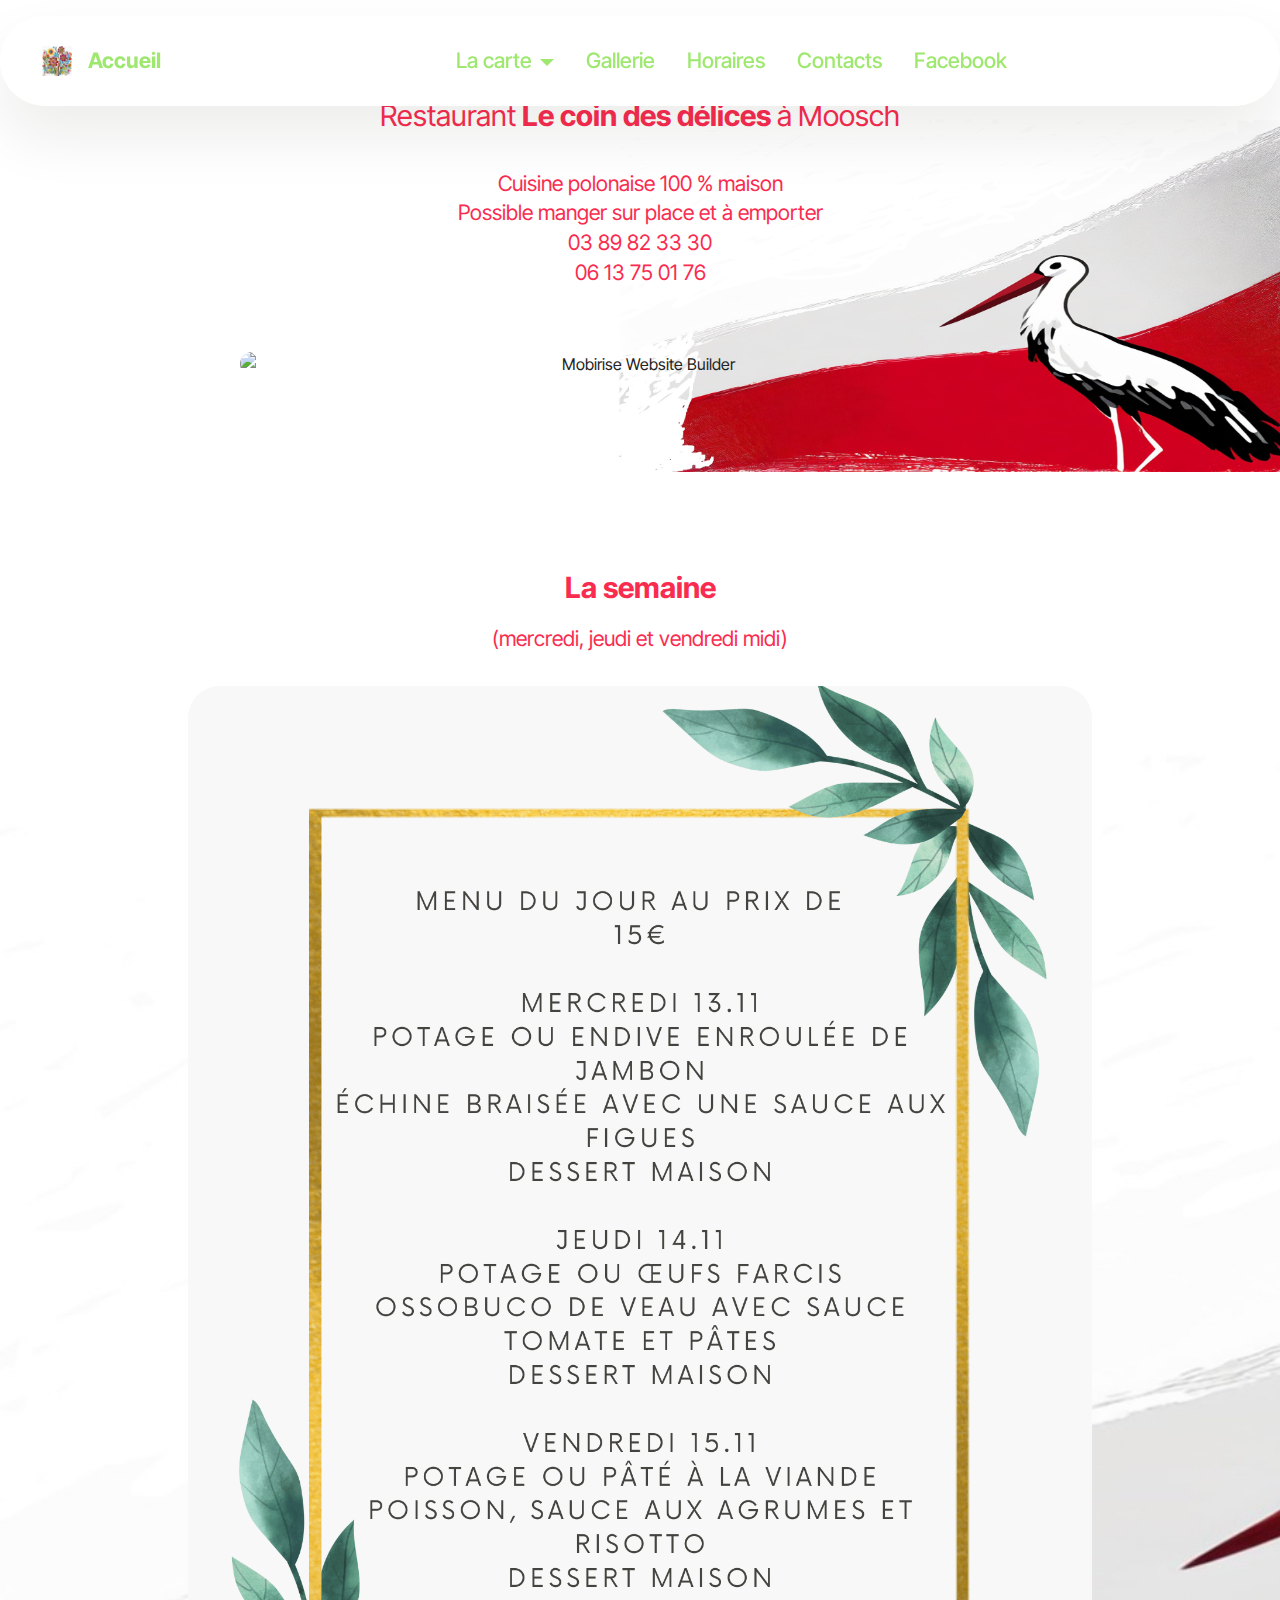
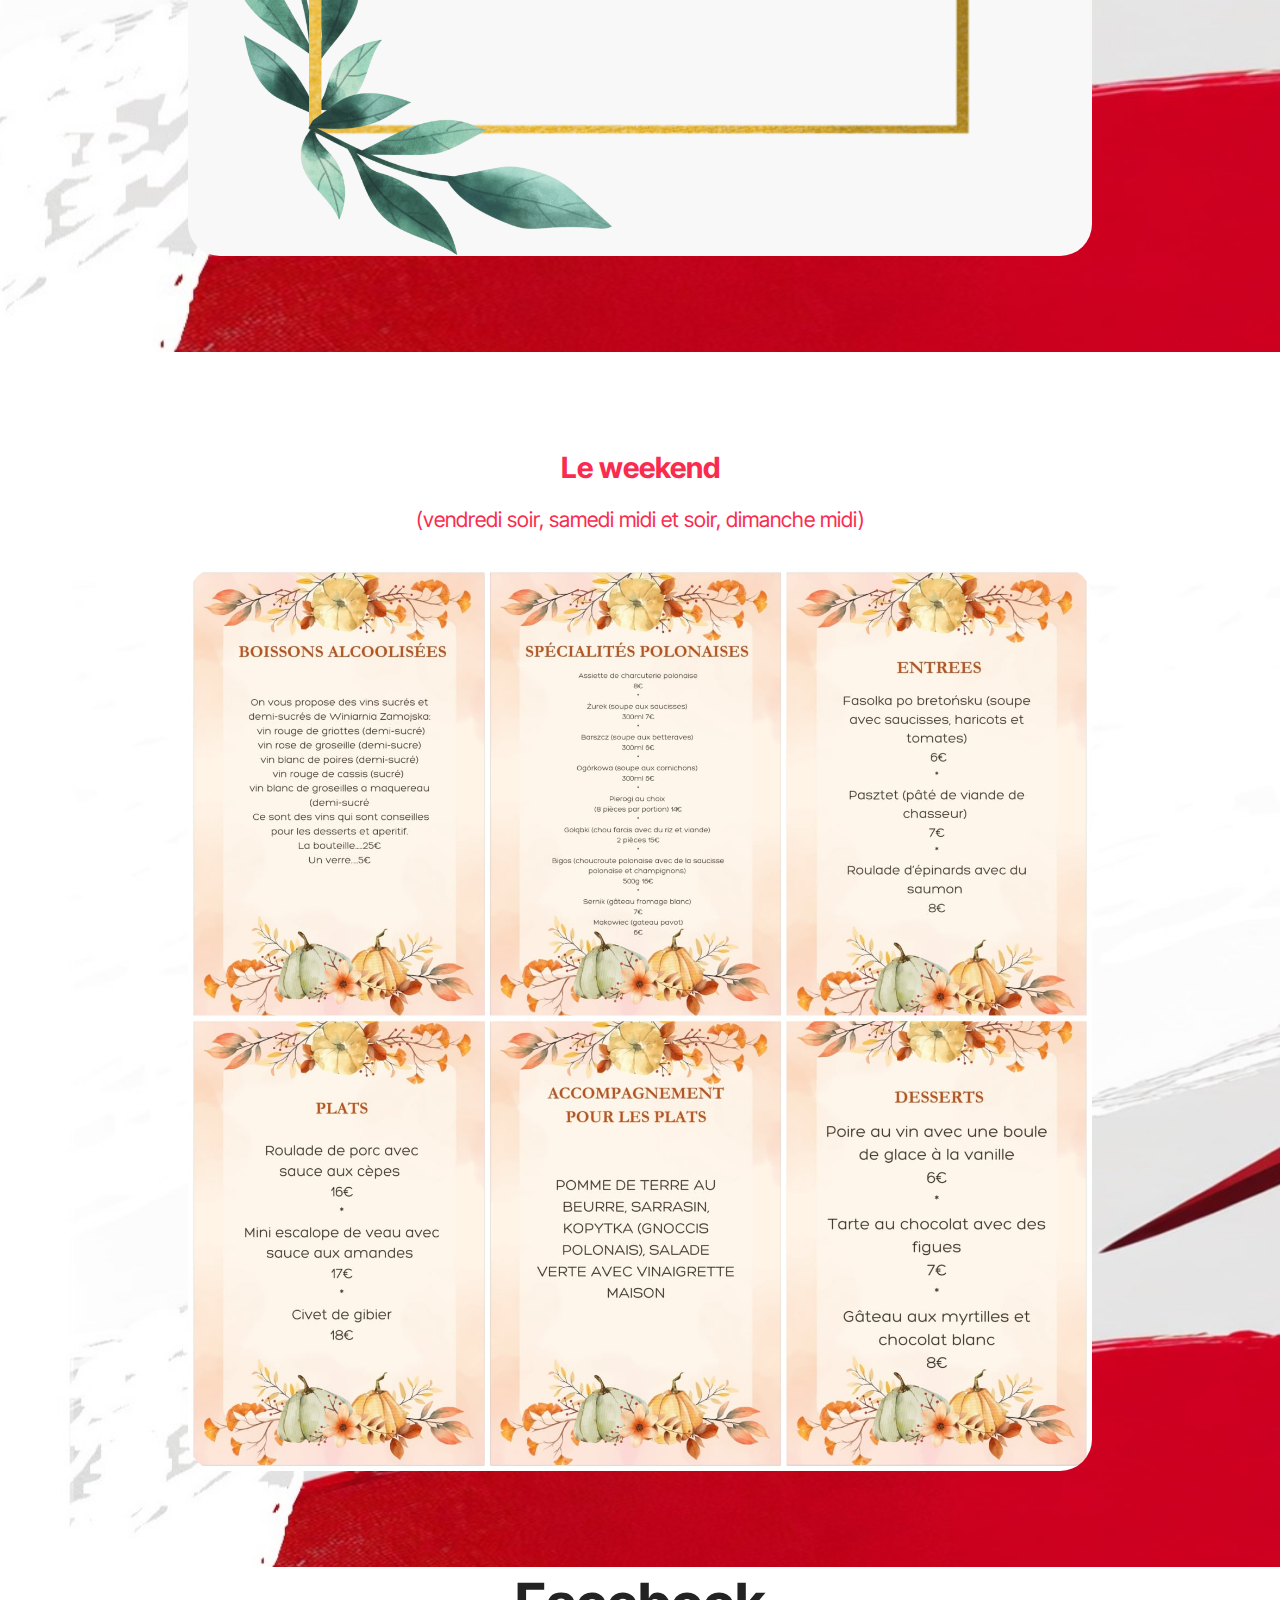
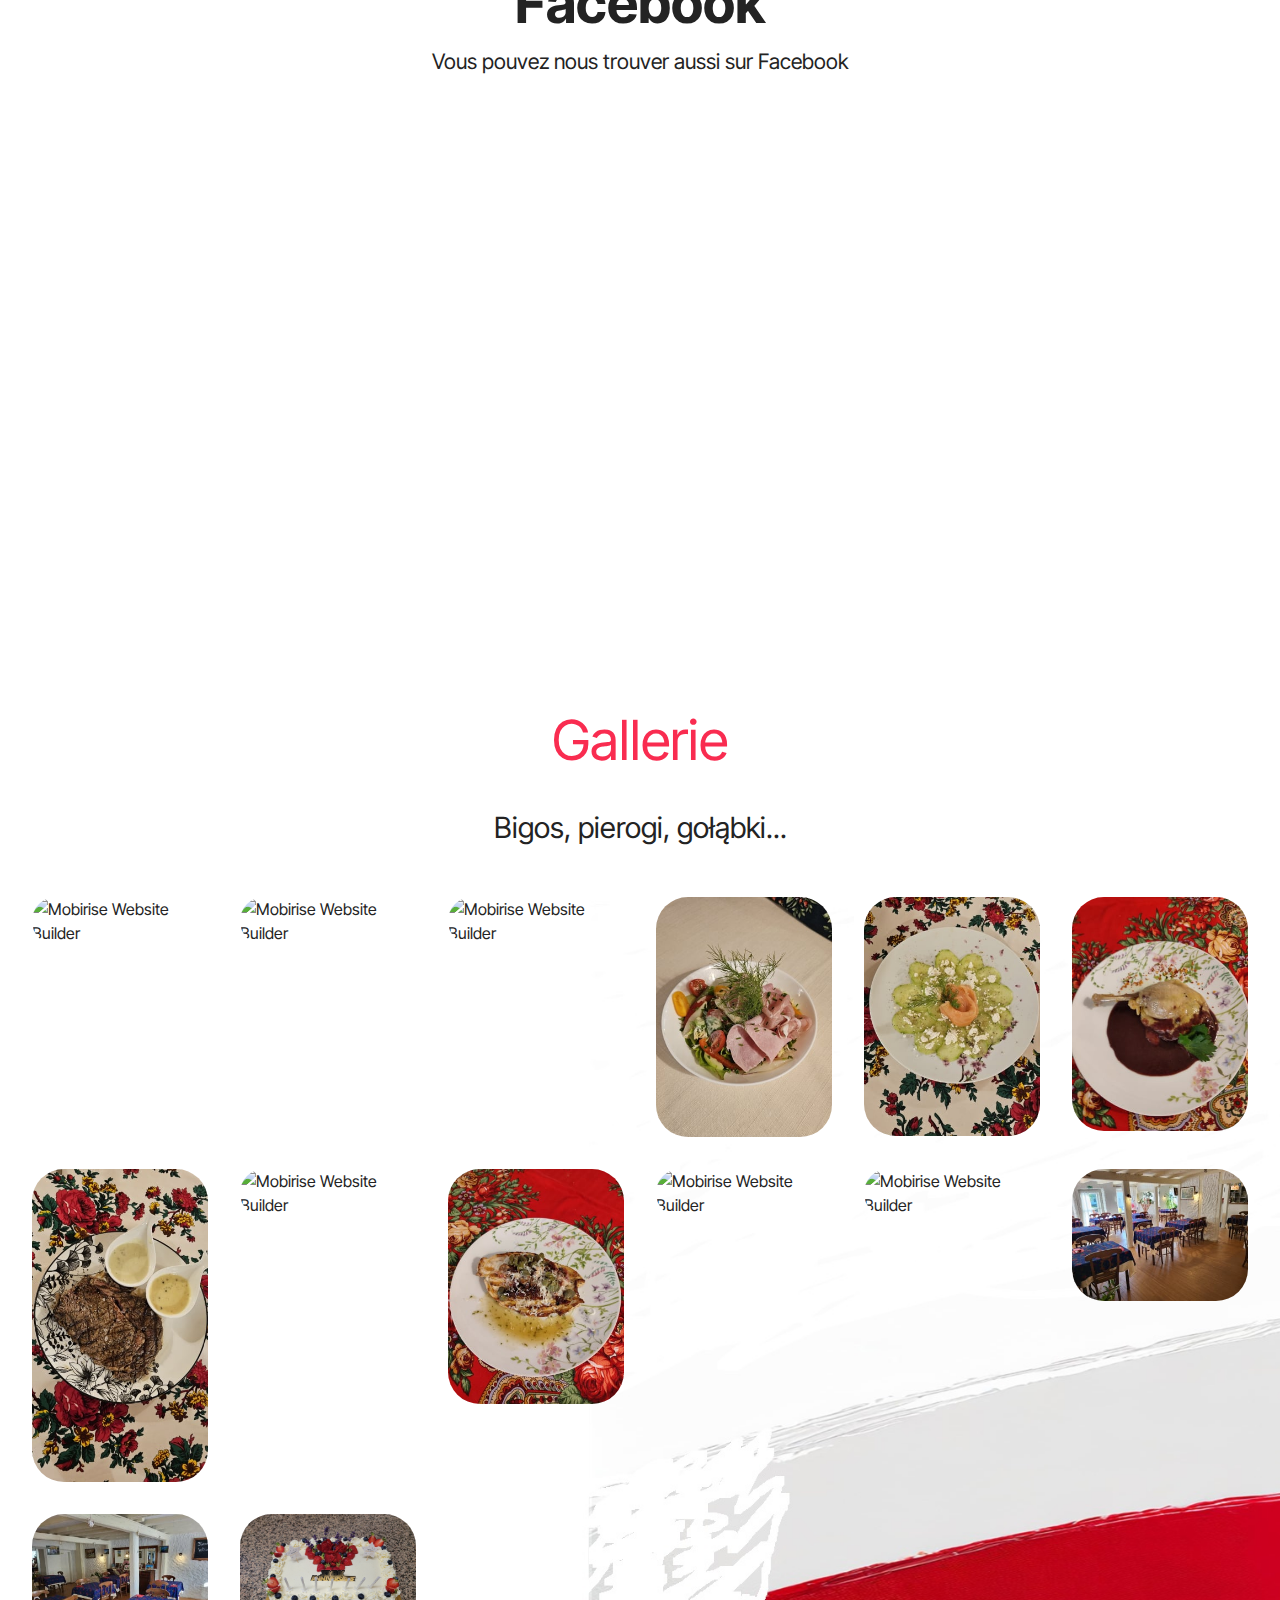
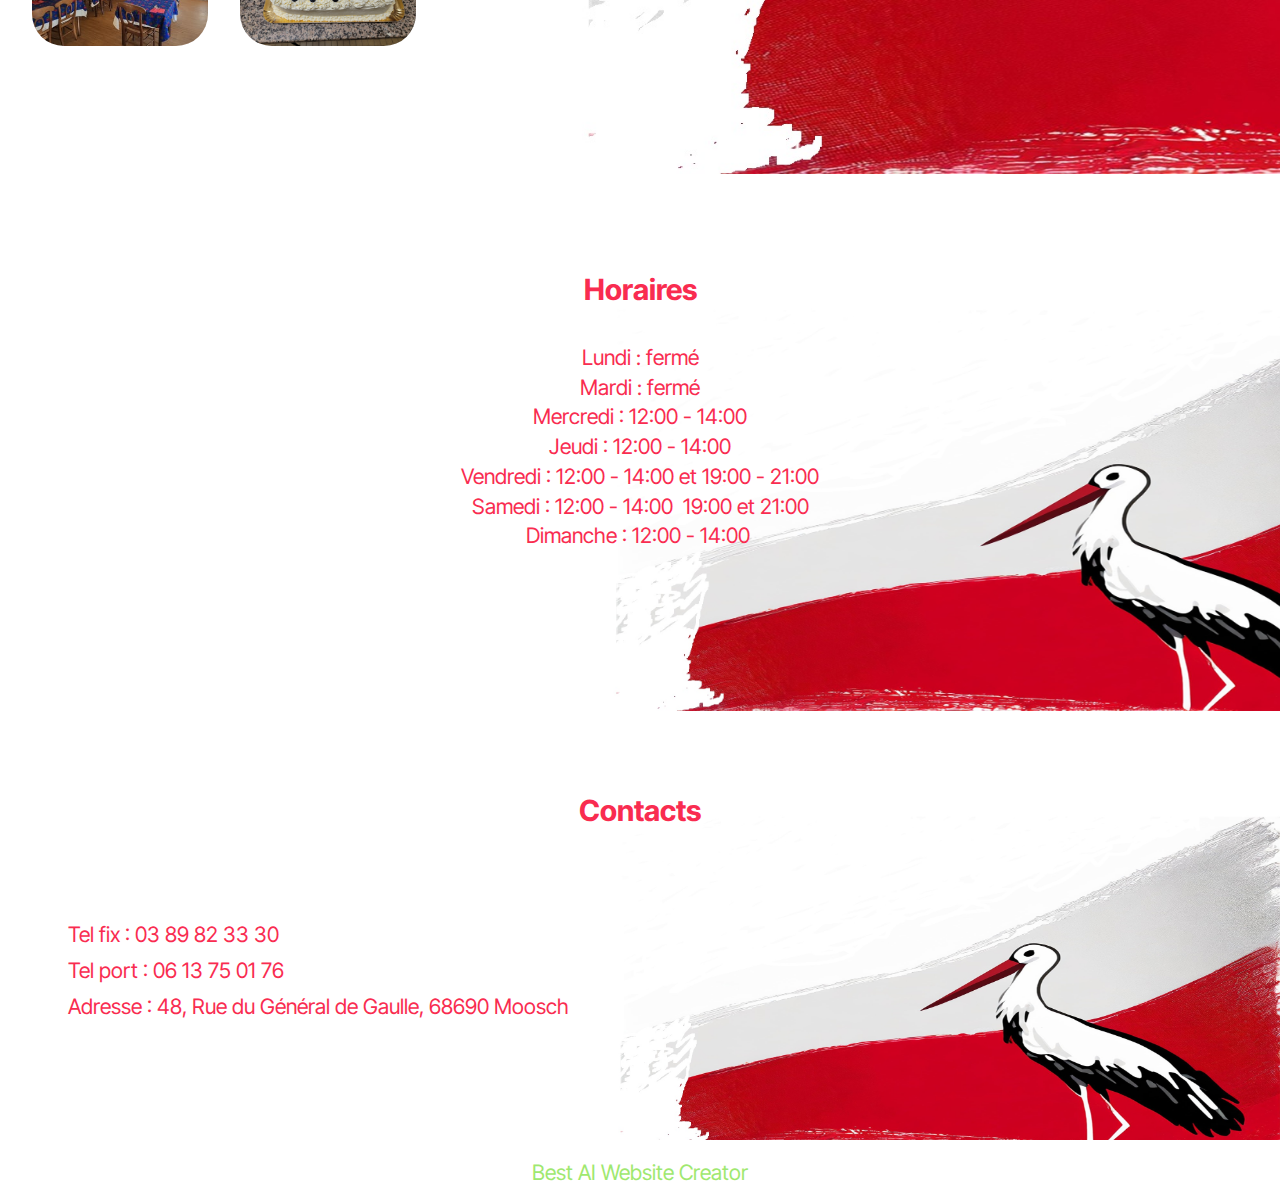
==== commit 8a5b697b: "Add files via upload" ====
--- a/index.html
+++ b/index.html
@@ -19,7 +19,7 @@
   <link rel="stylesheet" href="assets/theme/css/style.css">
   <link rel="preload" href="https://fonts.googleapis.com/css?family=Inter+Tight:100,200,300,400,500,600,700,800,900,100i,200i,300i,400i,500i,600i,700i,800i,900i&display=swap" as="style" onload="this.onload=null;this.rel='stylesheet'">
   <noscript><link rel="stylesheet" href="https://fonts.googleapis.com/css?family=Inter+Tight:100,200,300,400,500,600,700,800,900,100i,200i,300i,400i,500i,600i,700i,800i,900i&display=swap"></noscript>
-  <link rel="preload" as="style" href="assets/mobirise/css/mbr-additional.css?v=kDZR0S"><link rel="stylesheet" href="assets/mobirise/css/mbr-additional.css?v=kDZR0S" type="text/css">
+  <link rel="preload" as="style" href="assets/mobirise/css/mbr-additional.css?v=EmEM1O"><link rel="stylesheet" href="assets/mobirise/css/mbr-additional.css?v=EmEM1O" type="text/css">
 
   
   
@@ -101,7 +101,7 @@
           <strong>La semaine</strong></h4>
         <p class="mbr-description mbr-fonts-style mb-4 align-center display-7">(mercredi, jeudi et vendredi midi)</p>
         <div class="image-wrapper">
-          <img class="w-100" src="assets/images/zielone-i-zote-pole-obramowanie-geometryczne-kwieciste-lub-menu-20240929-165735-1545x2000.jpg" alt="Mobirise Website Builder">
+          <img class="w-100" src="assets/images/zielone-i-zote-pole-obramowanie-geometryczne-kwieciste-lub-menu-1545x2000.png" alt="Mobirise Website Builder">
         </div>
       </div>
     </div>
@@ -120,7 +120,7 @@
         <h4 class="mbr-description mbr-fonts-style mb-3 align-center display-5"><strong>Le weekend</strong></h4>
         <p class="mbr-description mbr-fonts-style mb-4 align-center display-7">(vendredi soir, samedi midi et soir, dimanche midi)</p>
         <div class="image-wrapper">
-          <img class="w-100" src="assets/images/picsart-24-09-29-18-28-47-533-1663x1663.jpg" alt="Mobirise Website Builder">
+          <img class="w-100" src="assets/images/picsart-24-11-12-19-53-25-178-1663x1663.jpg" alt="Mobirise Website Builder">
         </div>
       </div>
     </div>
@@ -311,11 +311,11 @@
                 </div>
             </div>
             <div class="map-wrapper col-md-12 col-lg-6">
-                <div class="google-map"><iframe frameborder="0" style="border:0" src="https://www.google.com/maps/embed/v1/place?key=AIzaSyBQ55g-IgRRgXrd803PTWDTb7kd6aAitNQ&amp;q=48 Rue du Général de Gaulle, 68690 Moosch" allowfullscreen=""></iframe></div>
-            </div>
-        </div>
-    </div>
-</section><section class="display-7" style="padding: 0;align-items: center;justify-content: center;flex-wrap: wrap;    align-content: center;display: flex;position: relative;height: 4rem;"><a href="https://mobiri.se/3160225" style="flex: 1 1;height: 4rem;position: absolute;width: 100%;z-index: 1;"><img alt="" style="height: 4rem;" src="[data-uri]"></a><p style="margin: 0;text-align: center;" class="display-7">&#8204;</p><a style="z-index:1" href="https://mobirise.com/builder/no-code-website-builder.html">No Code Website Builder</a></section><script src="assets/bootstrap/js/bootstrap.bundle.min.js"></script>  <script src="assets/smoothscroll/smooth-scroll.js"></script>  <script src="assets/ytplayer/index.js"></script>  <script src="assets/dropdown/js/navbar-dropdown.js"></script>  <script src="https://connect.facebook.net/en_US/sdk.js#xfbml=1&autoLogAppEvents=1&version=v8.0&appId=3122493341137768"></script>  <script src="assets/theme/js/script.js"></script>  
+                <div class="google-map"><iframe frameborder="0" style="border:0" src="https://www.google.com/maps/embed/v1/place?key=AIzaSyDbnCmnHmtigIYiD8jIfeHQv7gW2ANhHD4&amp;q=48 Rue du Général de Gaulle, 68690 Moosch" allowfullscreen=""></iframe></div>
+            </div>
+        </div>
+    </div>
+</section><section class="display-7" style="padding: 0;align-items: center;justify-content: center;flex-wrap: wrap;    align-content: center;display: flex;position: relative;height: 4rem;"><a href="https://mobiri.se/3160225" style="flex: 1 1;height: 4rem;position: absolute;width: 100%;z-index: 1;"><img alt="" style="height: 4rem;" src="[data-uri]"></a><p style="margin: 0;text-align: center;" class="display-7">&#8204;</p><a style="z-index:1" href="https://mobirise.com/builder/ai-website-creator.html">Best AI Website Creator</a></section><script src="assets/bootstrap/js/bootstrap.bundle.min.js"></script>  <script src="assets/smoothscroll/smooth-scroll.js"></script>  <script src="assets/ytplayer/index.js"></script>  <script src="assets/dropdown/js/navbar-dropdown.js"></script>  <script src="https://connect.facebook.net/en_US/sdk.js#xfbml=1&autoLogAppEvents=1&version=v8.0&appId=3122493341137768"></script>  <script src="assets/theme/js/script.js"></script>  
   
   
 </body>
